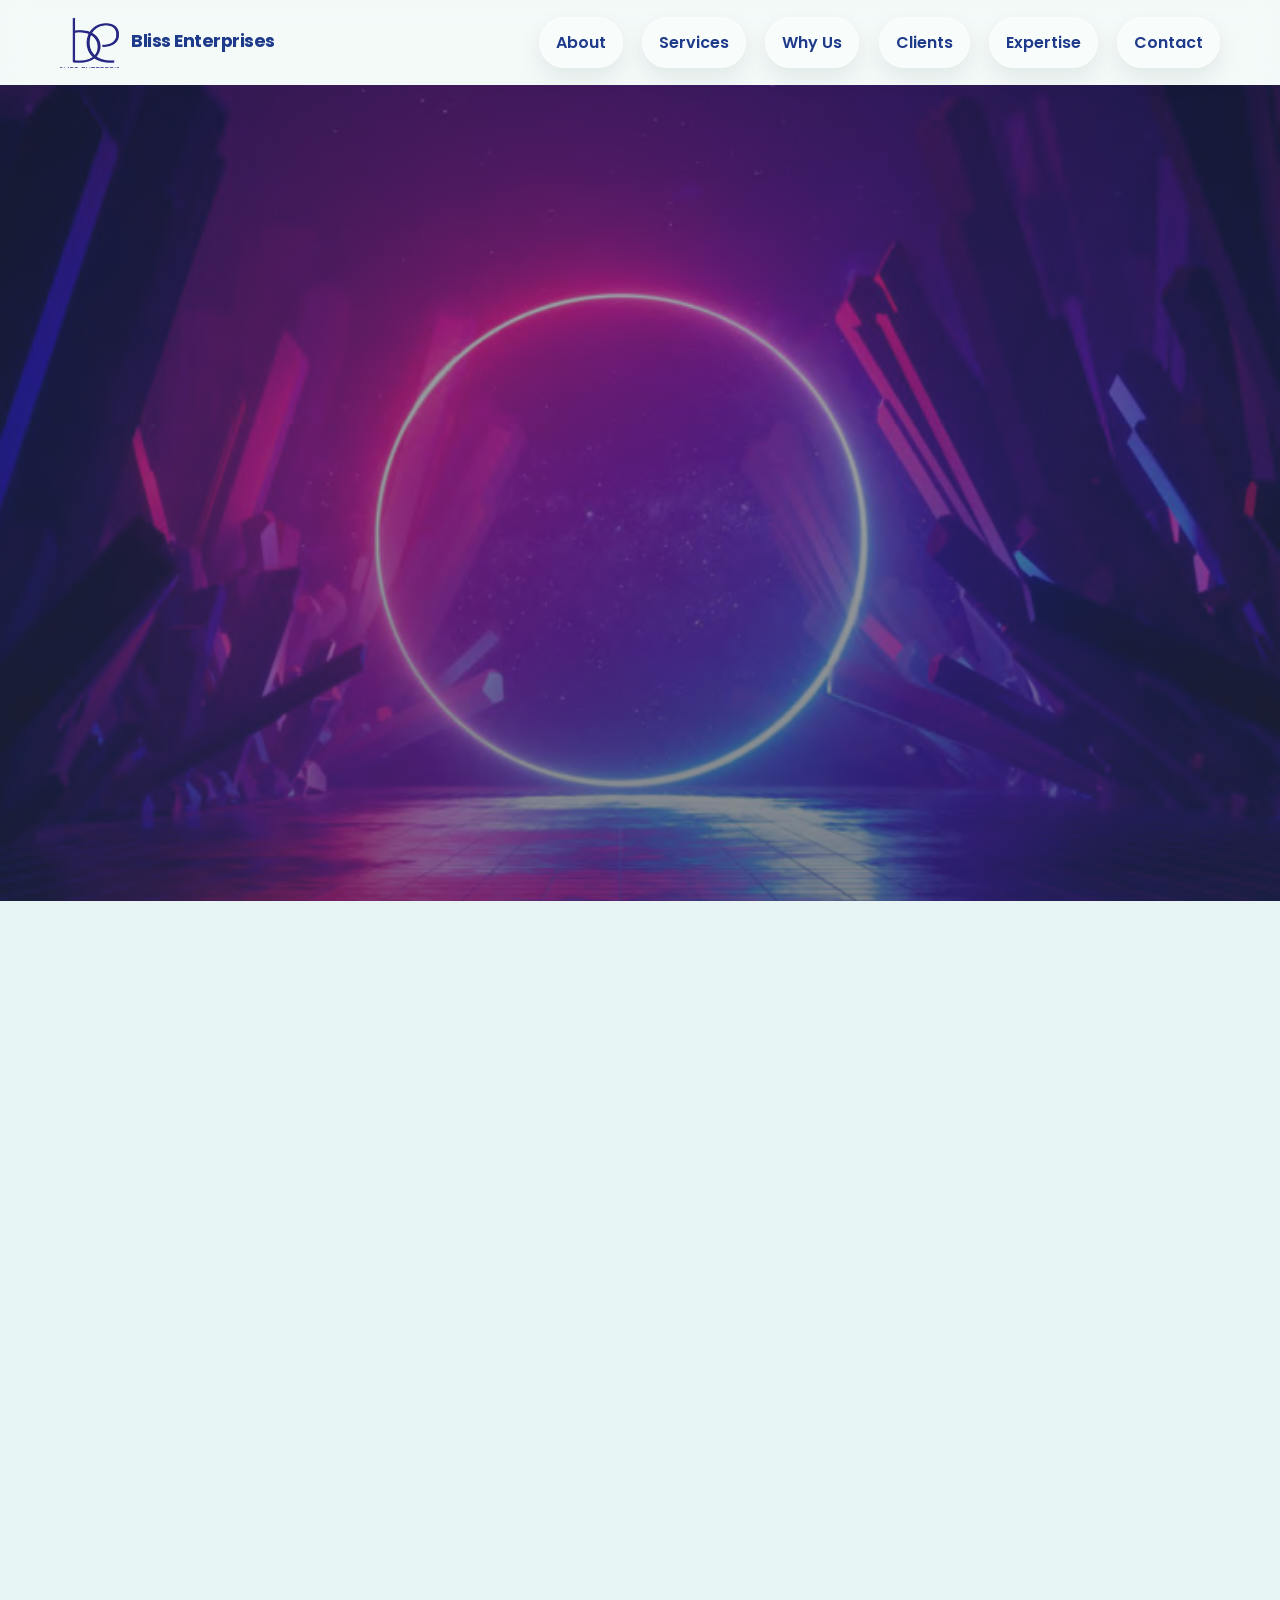
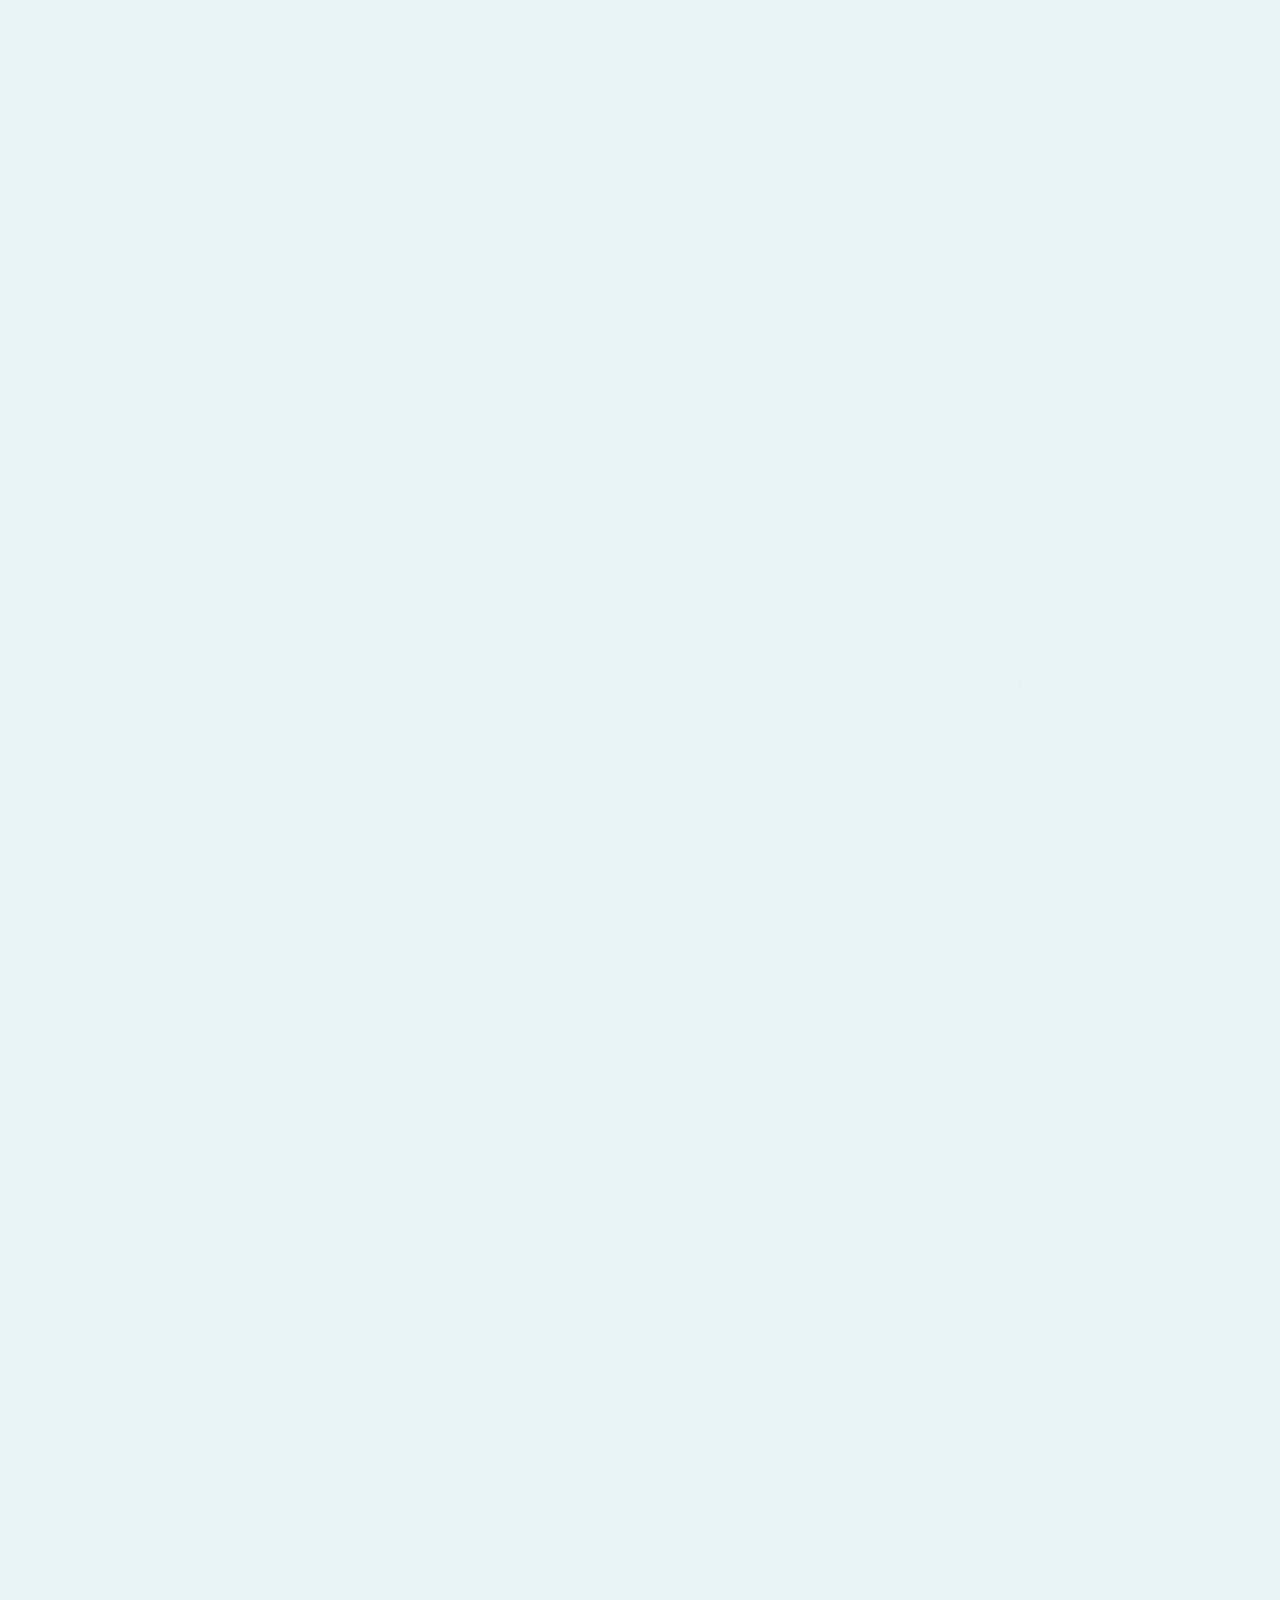
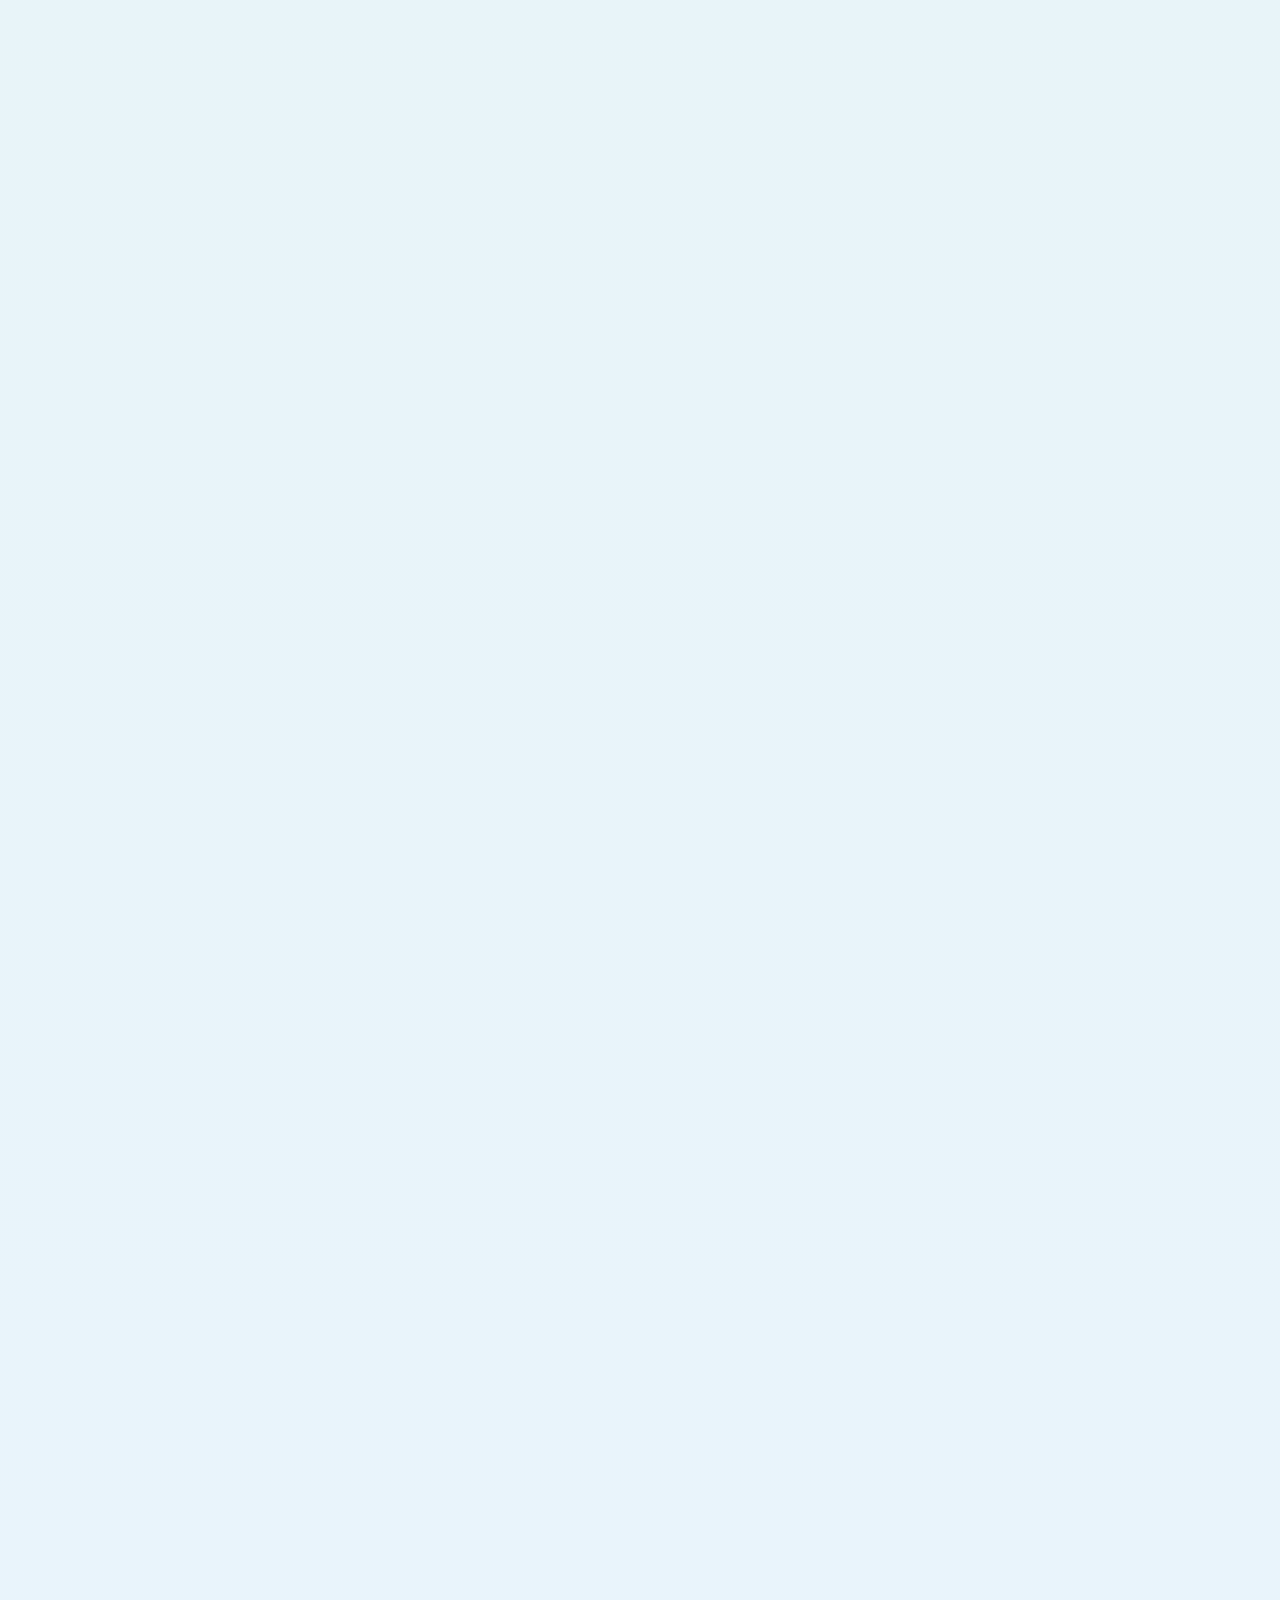
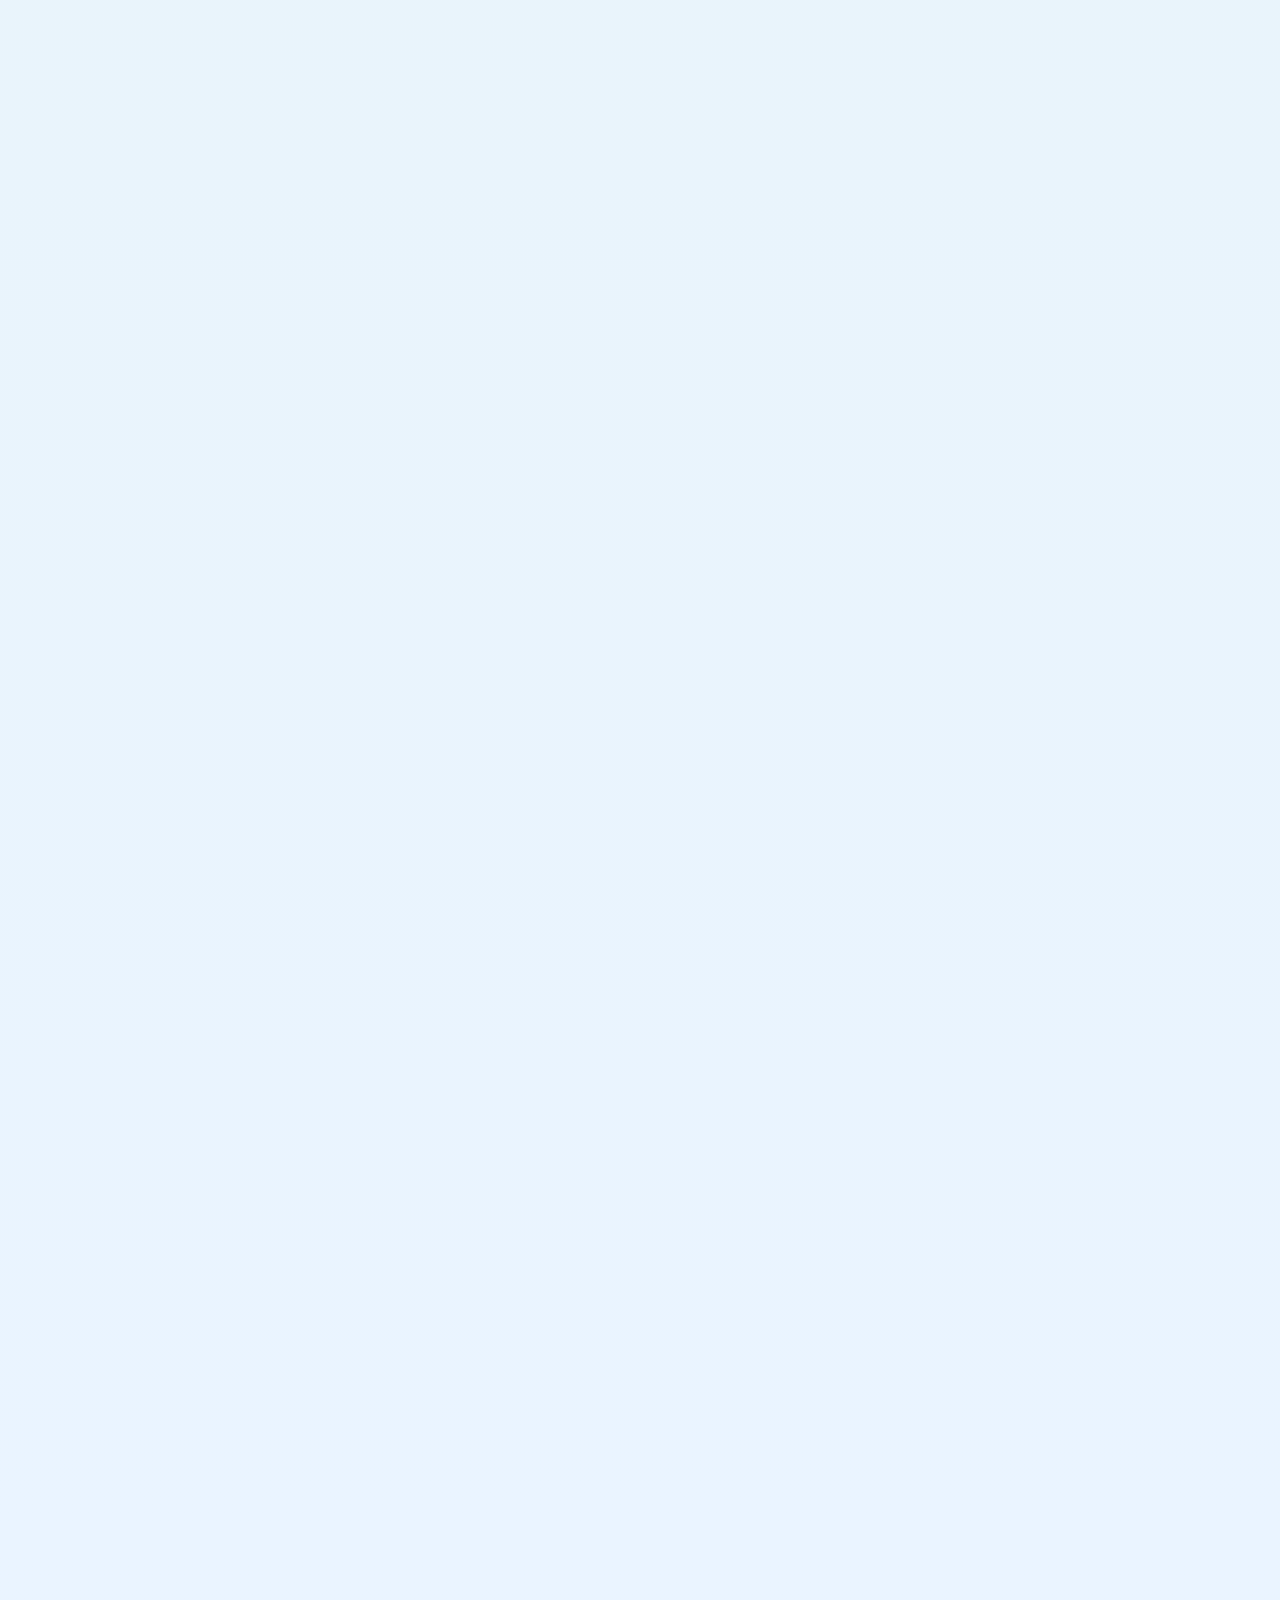
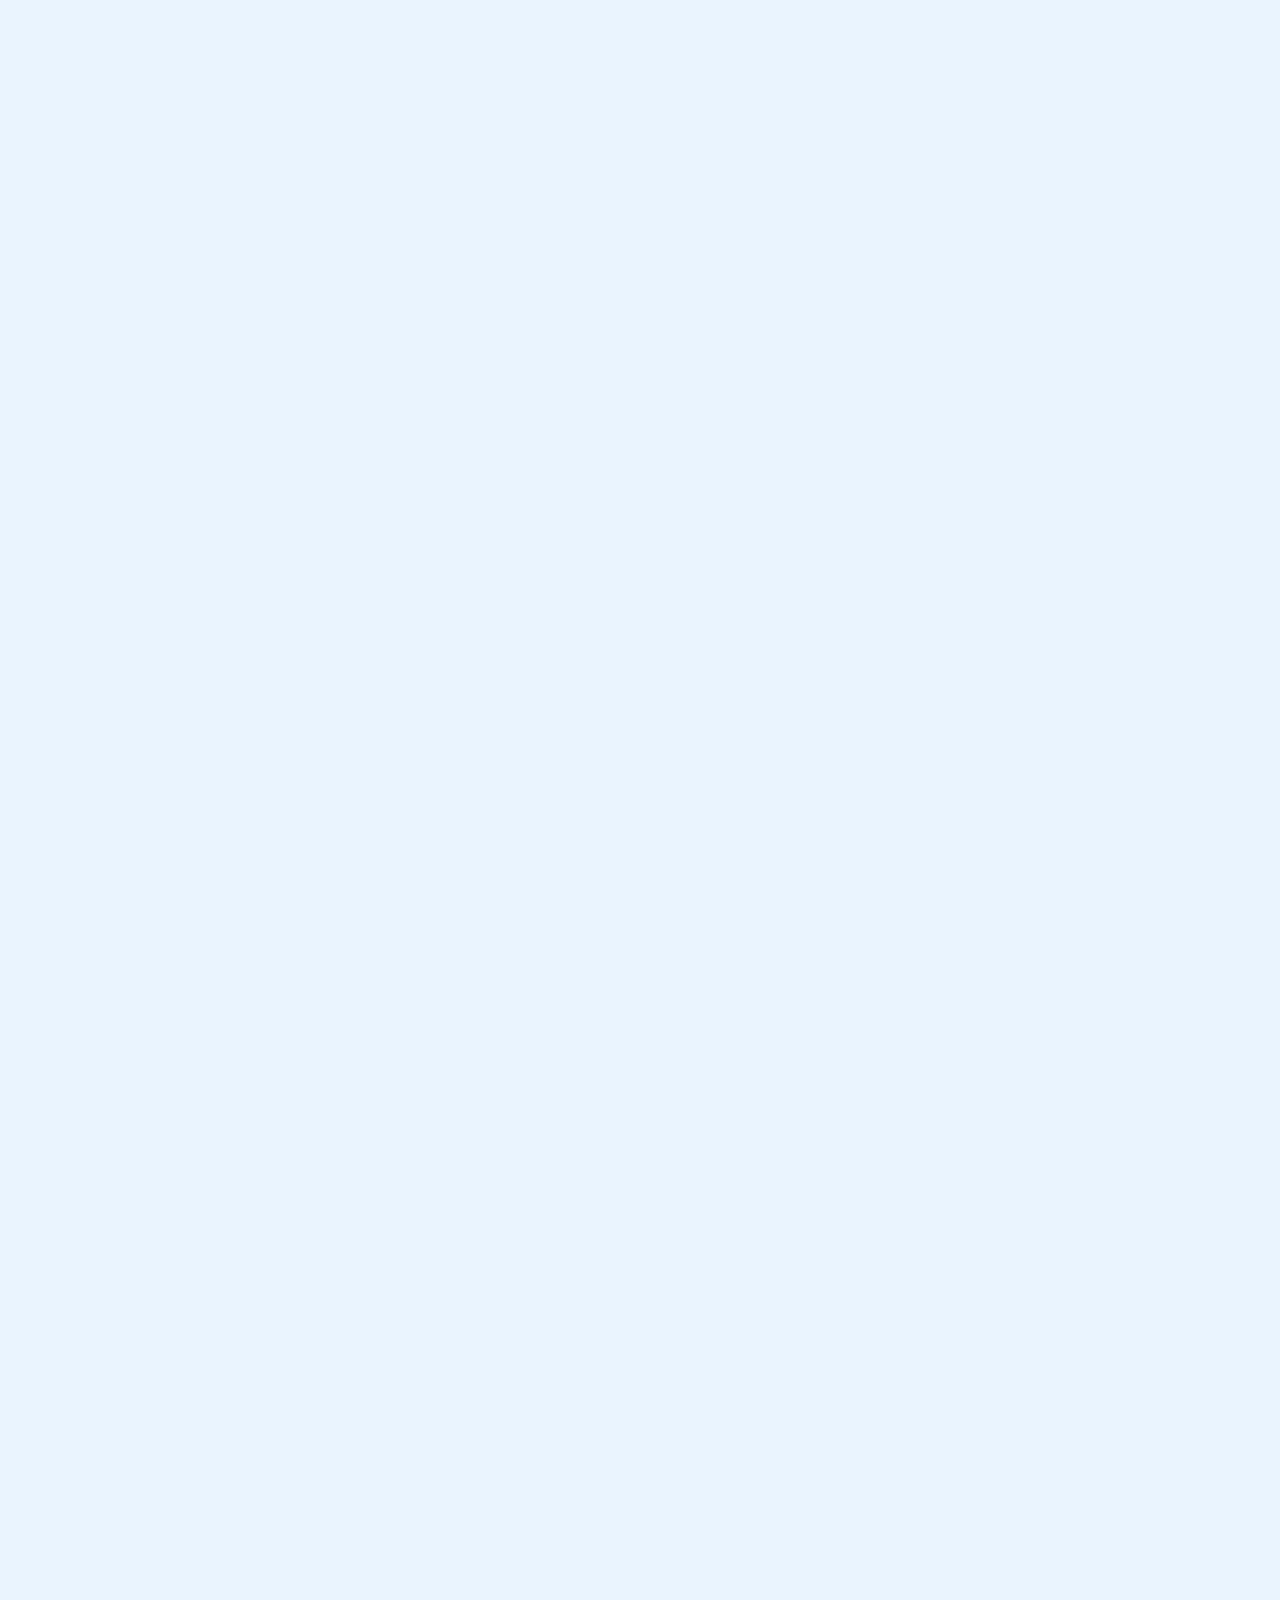
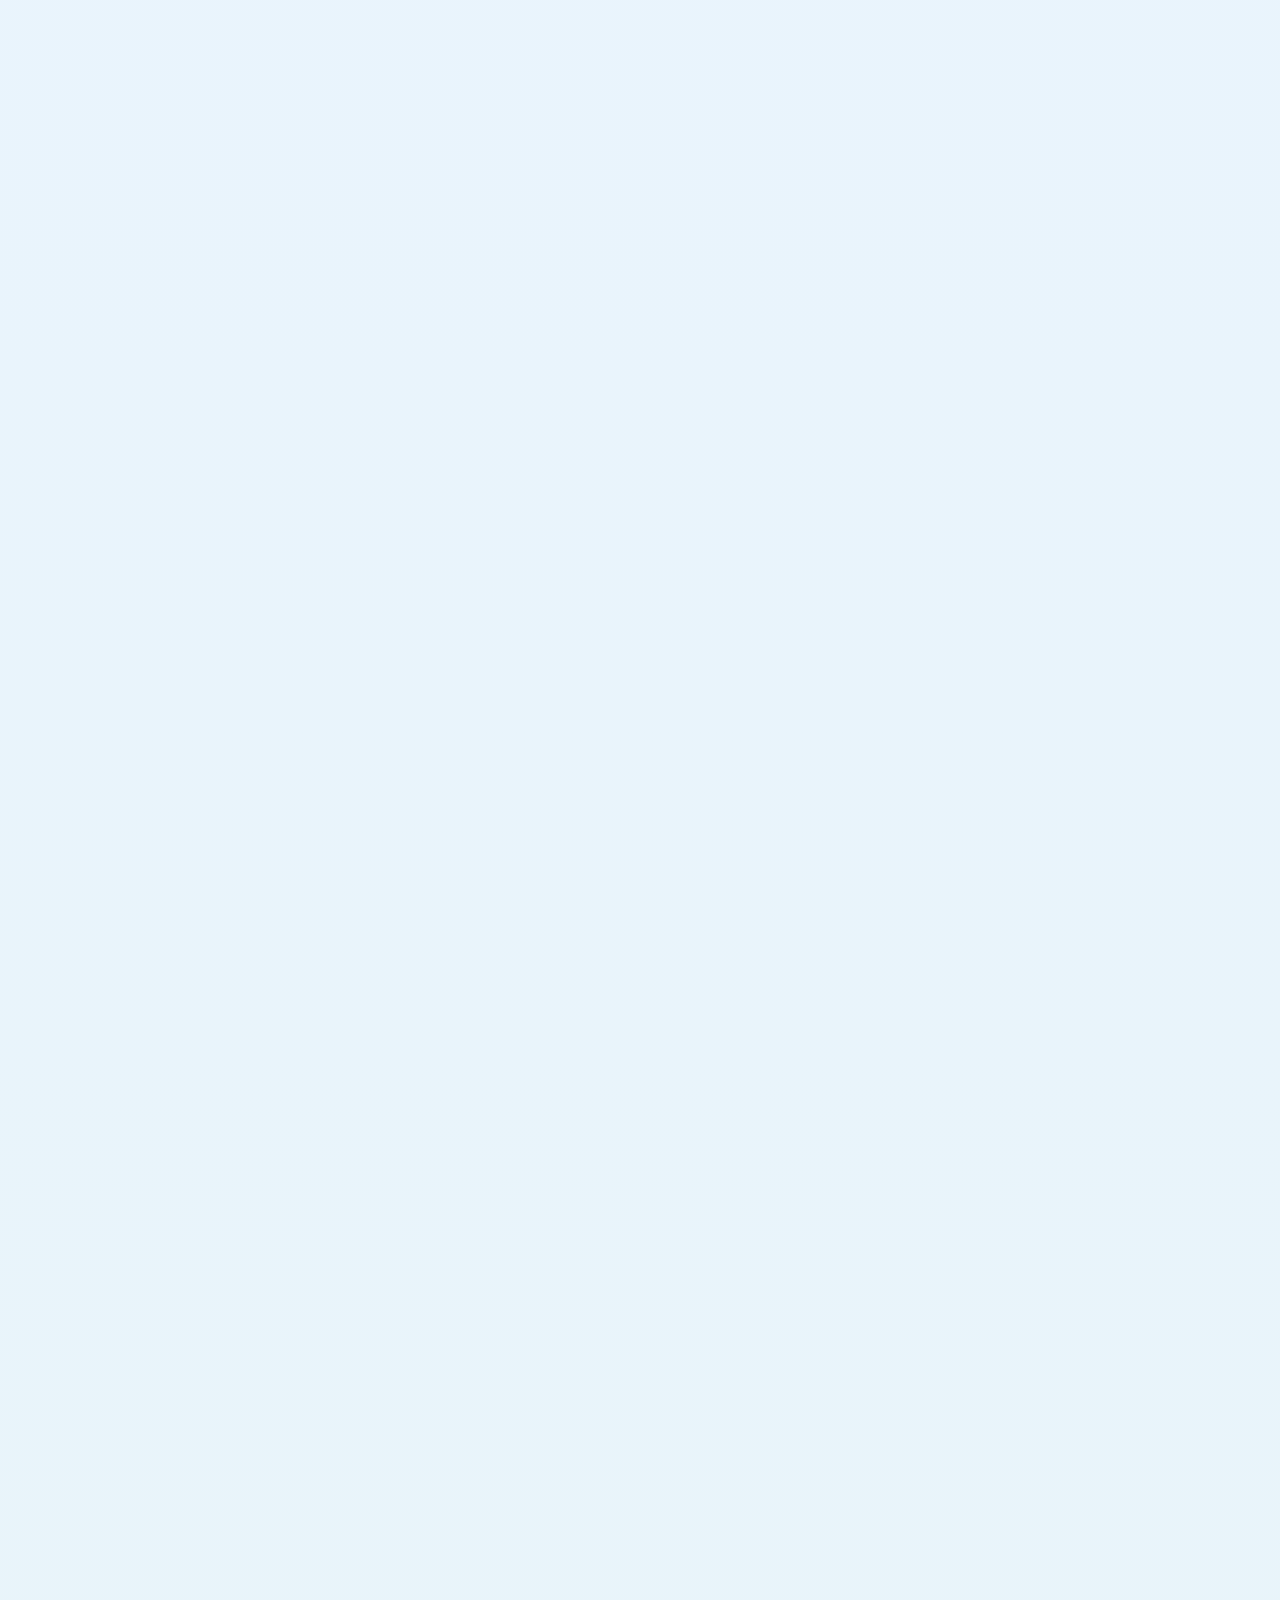
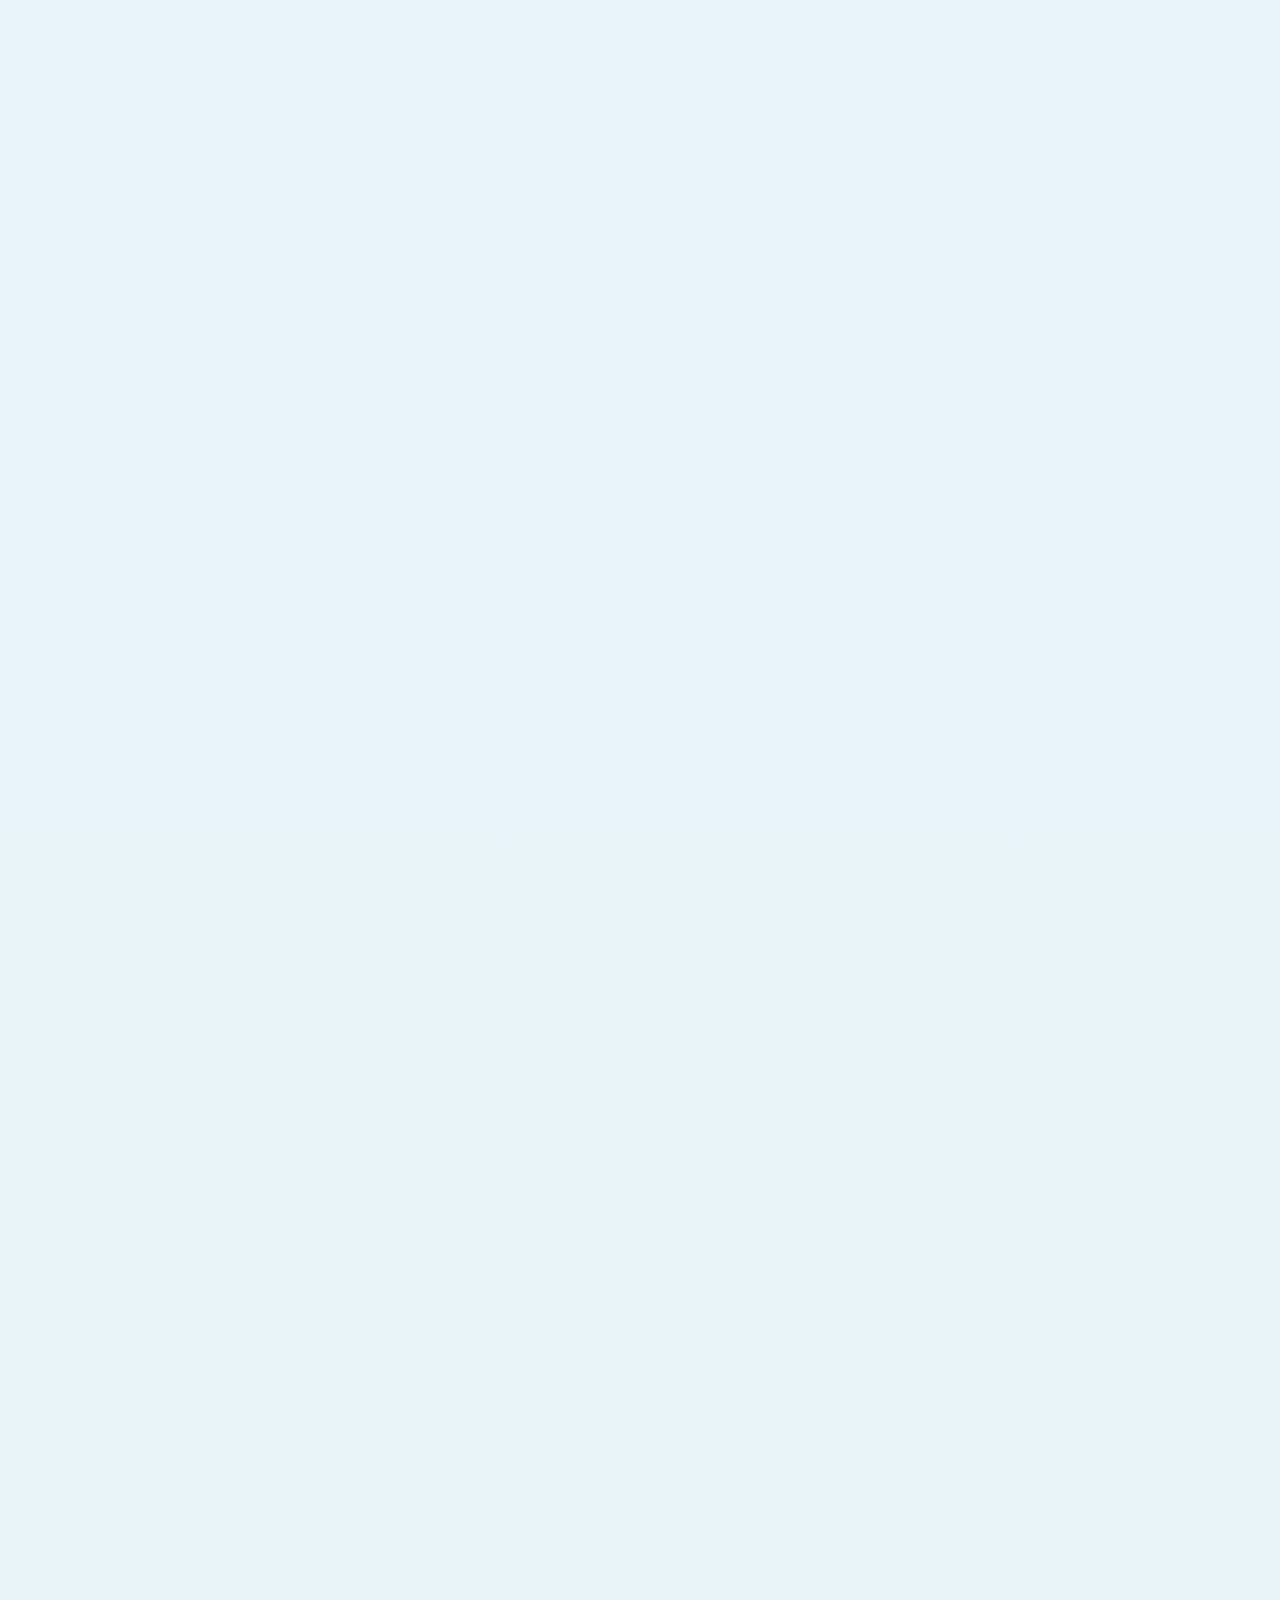
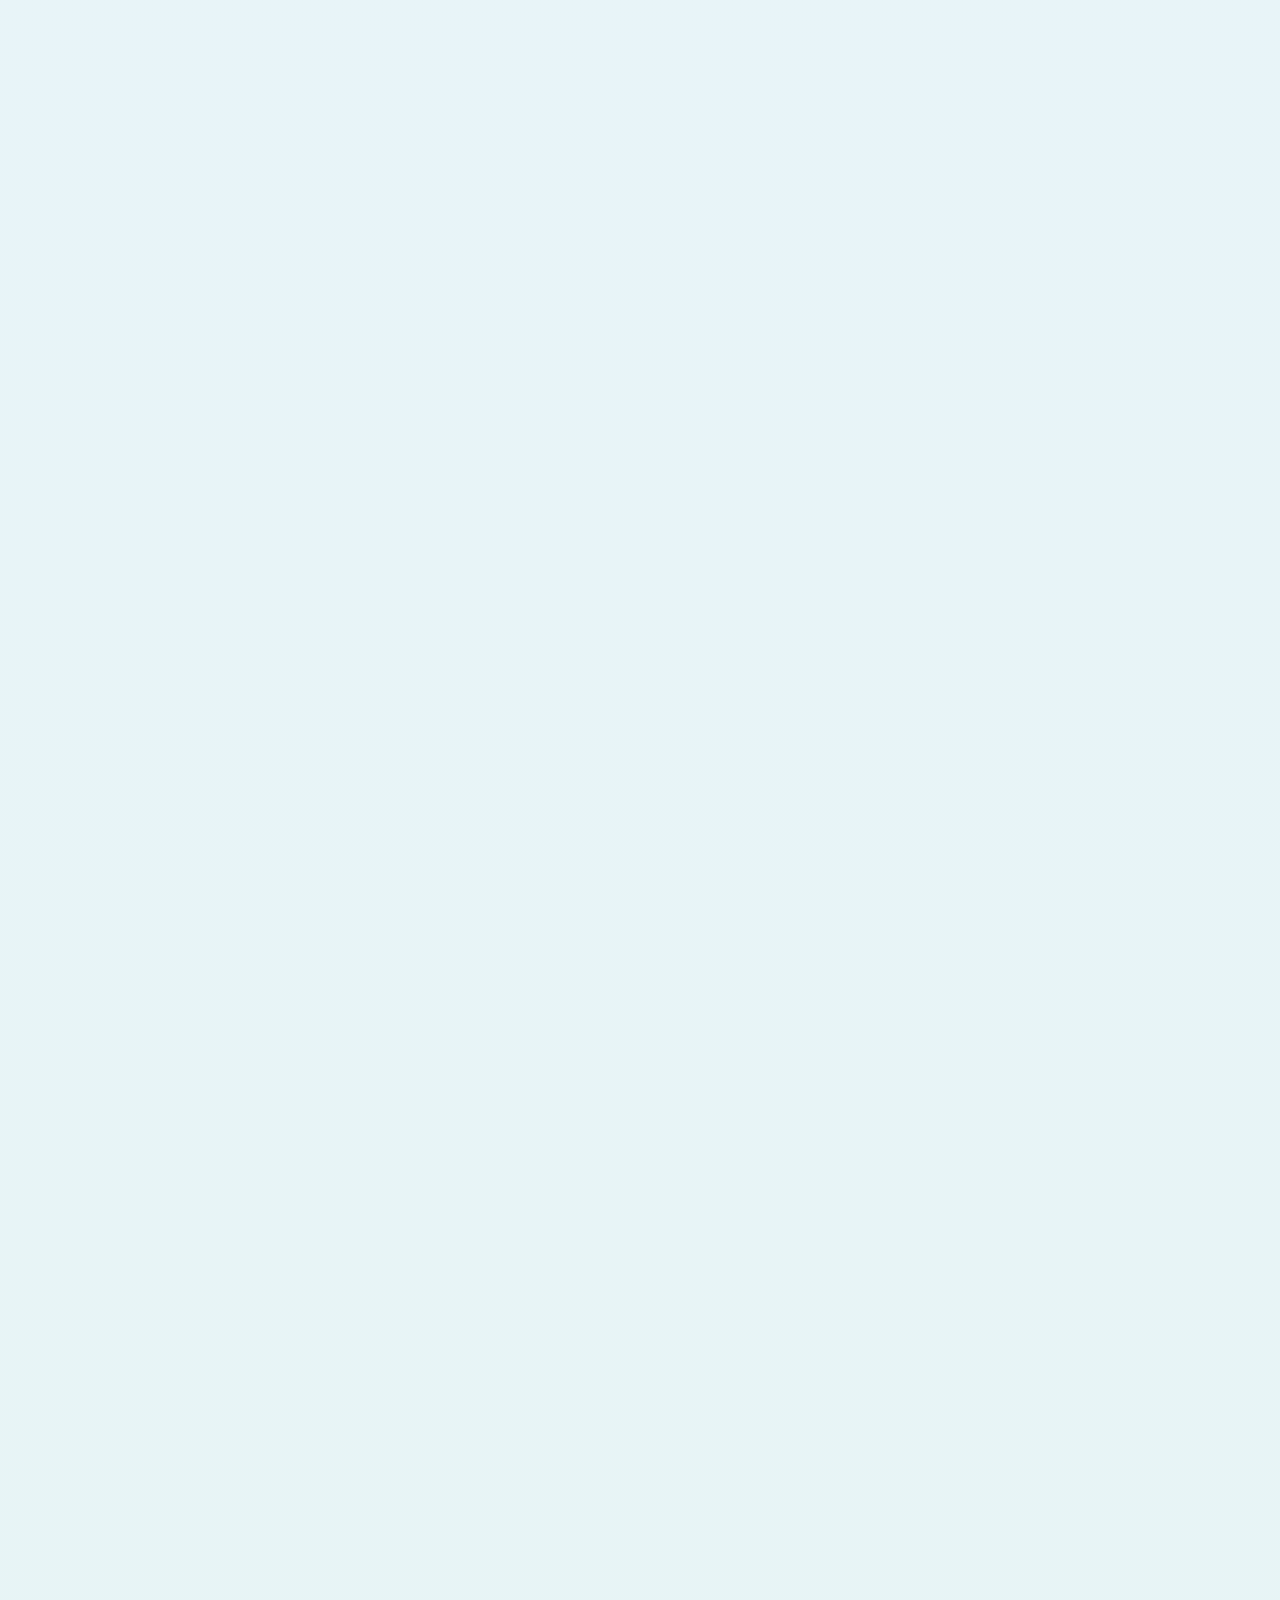
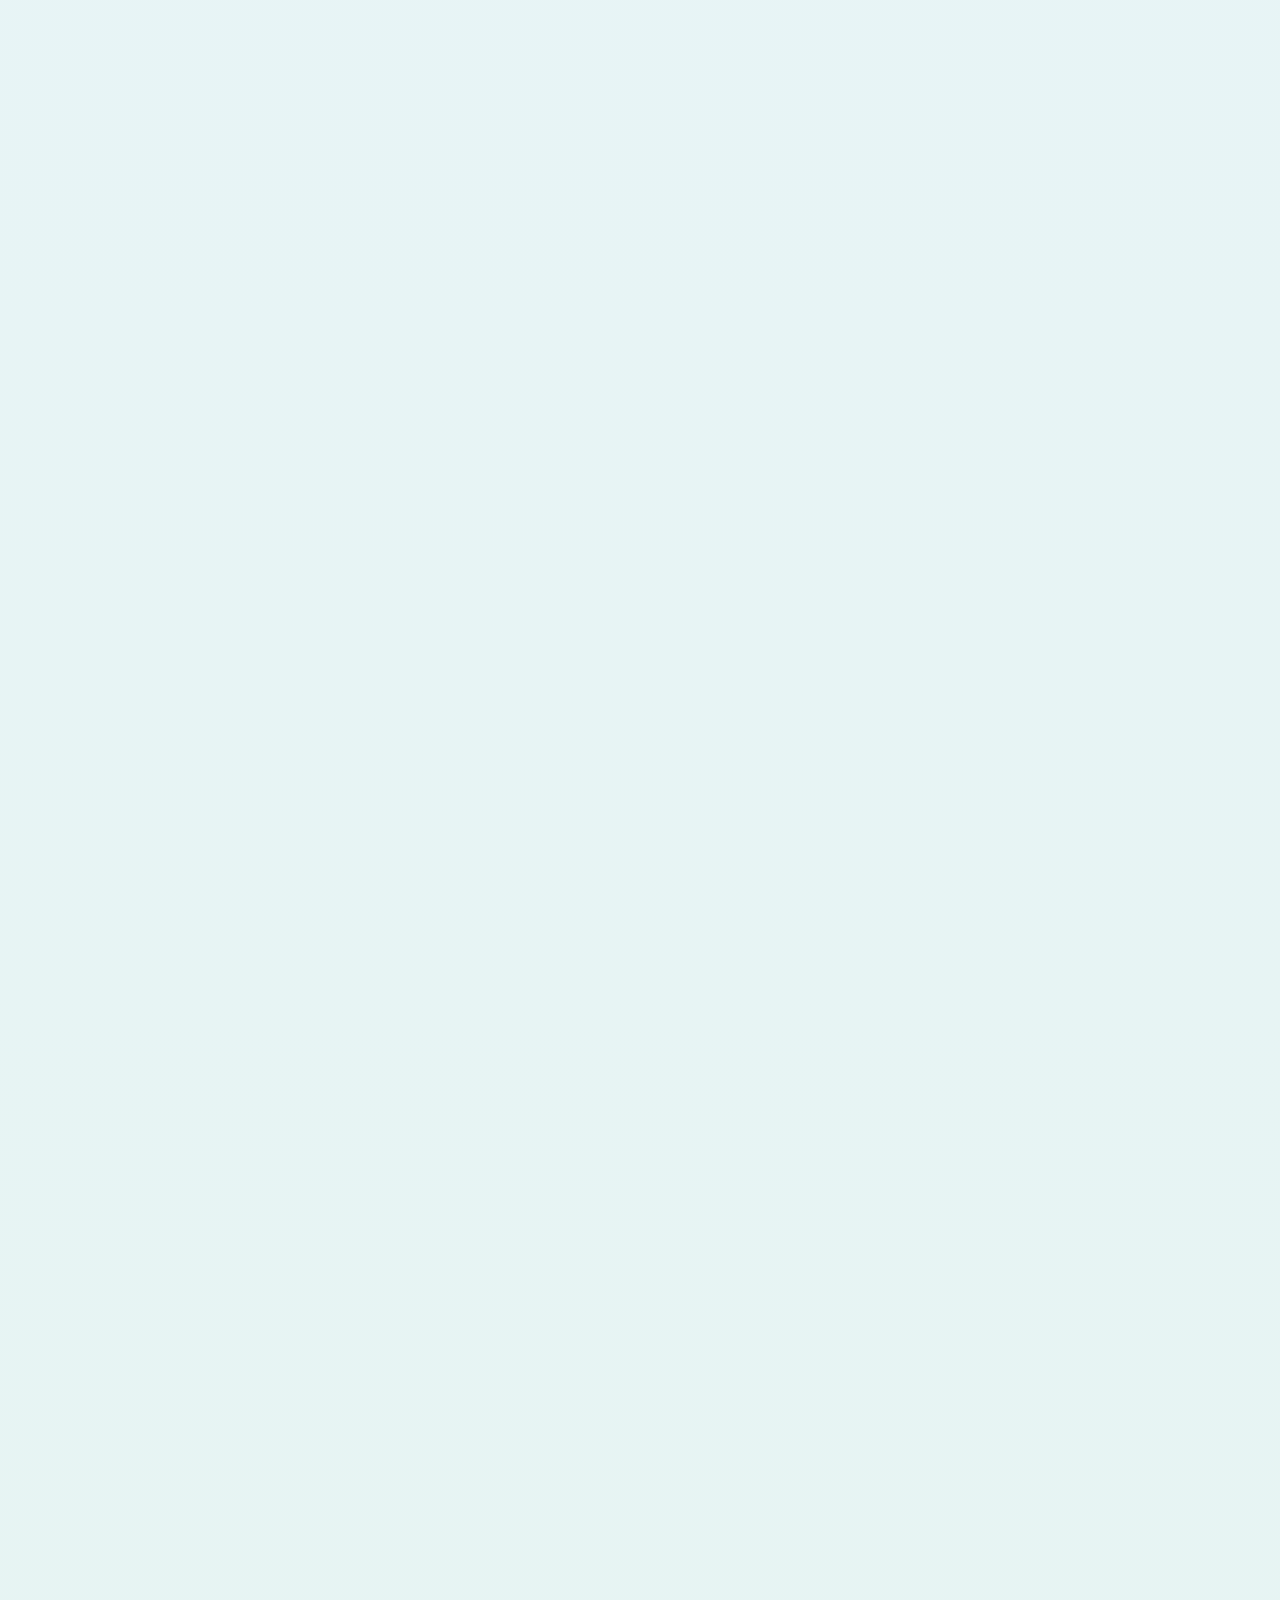
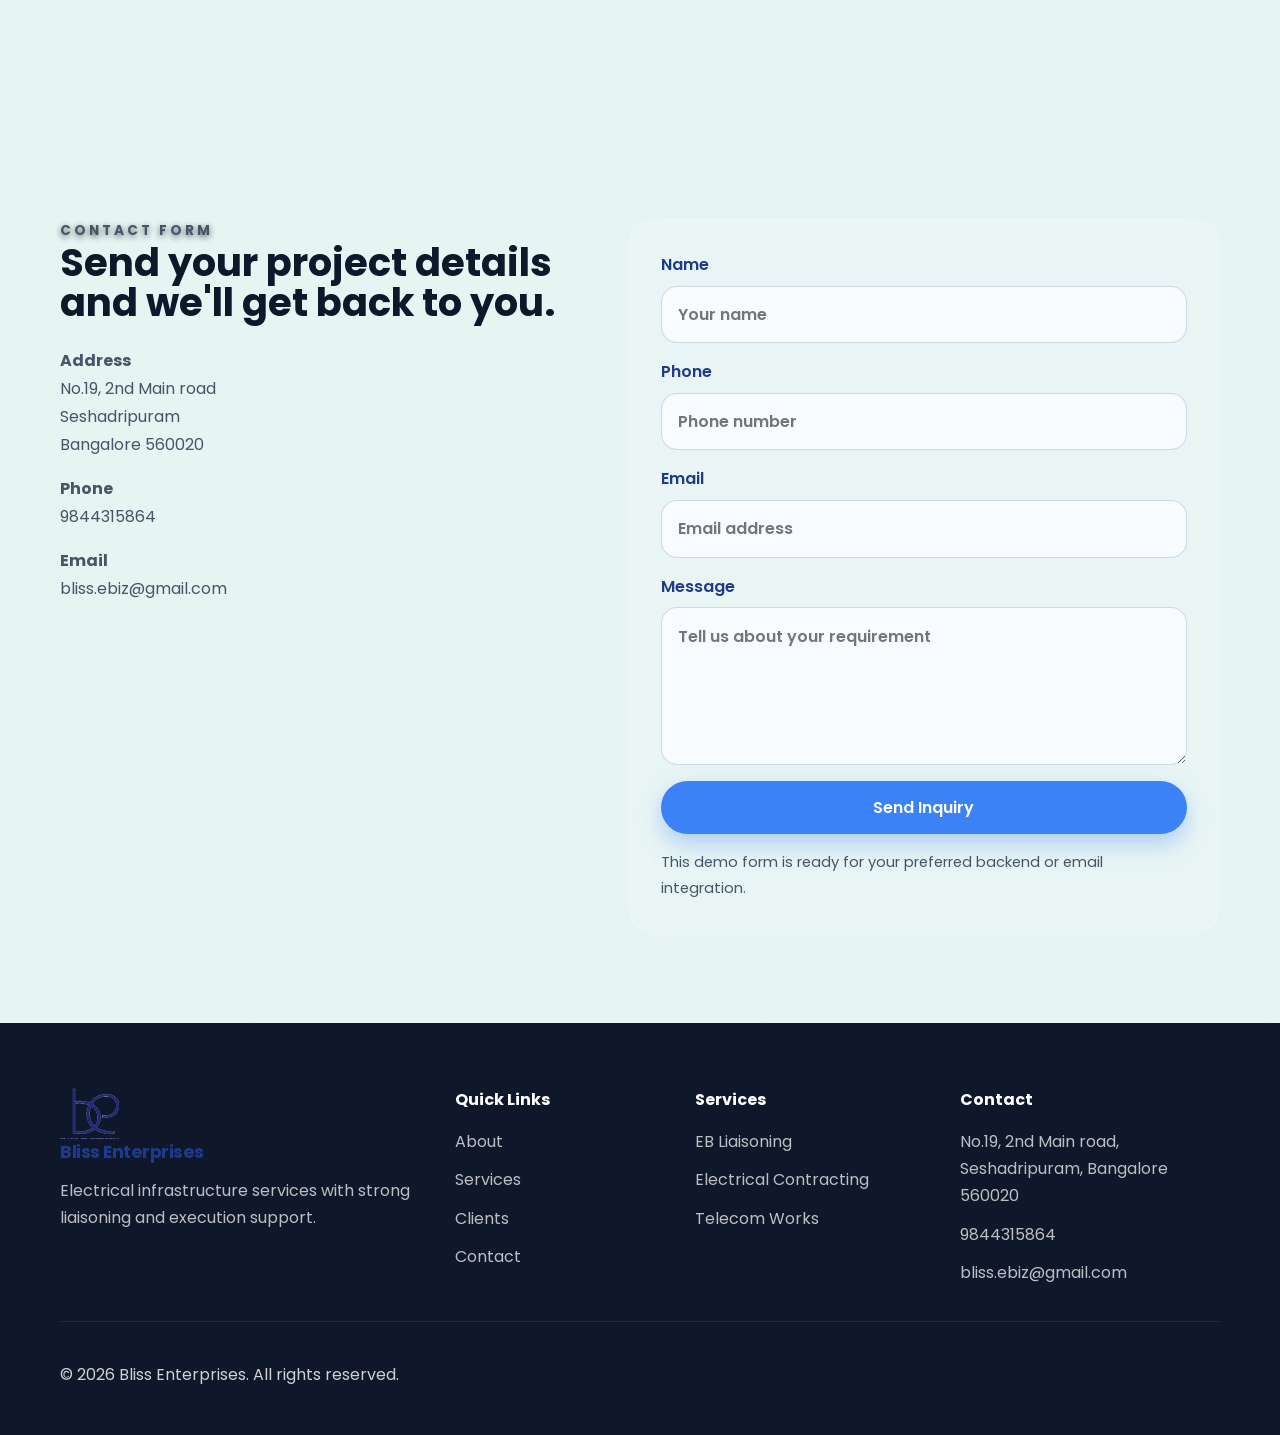
==== index.html @ c6bee7cd "d d" ====
<!DOCTYPE html>
<html lang="en">
  <head>
    <meta charset="UTF-8" />
    <meta name="viewport" content="width=device-width, initial-scale=1.0" />
    <title>Bliss Enterprises</title>
    <meta
      name="description"
      content="Bliss Enterprises provides EB liaisoning, electrical contracting, and power infrastructure services for telecom, commercial, and industrial projects."
    />
    <meta
      name="keywords"
      content="Bliss Enterprises, electrical contractor, EB liaisoning, power infrastructure, HT cable laying, LT cable laying, Bangalore"
    />
    <meta name="theme-color" content="#C5BAFF" />
    <link rel="icon" type="image/png" href="images/logo_mark.png" />
    <link rel="shortcut icon" type="image/png" href="images/logo_mark.png" />
    <link rel="apple-touch-icon" href="images/logo_mark.png" />
    <link rel="preconnect" href="https://fonts.googleapis.com" />
    <link rel="preconnect" href="https://fonts.gstatic.com" crossorigin />
    <link
      href="https://fonts.googleapis.com/css2?family=Poppins:wght@300;400;500;600;700;800&display=swap"
      rel="stylesheet"
    />
    <link rel="stylesheet" href="style.css" />
  </head>
  <body>
    <header class="site-header">
      <div class="container nav-wrap">
        <a class="brand logo" href="#home" aria-label="Bliss Enterprises home">
          <img src="images/logo_mark.png" alt="Bliss Enterprises" />
          <span class="logo-text">Bliss Enterprises</span>
        </a>
        <button
          class="menu-toggle"
          type="button"
          aria-expanded="false"
          aria-controls="site-nav"
          aria-label="Toggle navigation"
        >
          <span></span>
          <span></span>
        </button>
        <nav id="site-nav" class="site-nav">
          <a href="#about">About</a>
          <a href="#services">Services</a>
          <a href="#why-us">Why Us</a>
          <a href="#clients">Clients</a>
          <a href="#team">Expertise</a>
          <a href="#contact">Contact</a>
        </nav>
      </div>
    </header>

    <main>
      <section class="scroll-story">
        <div class="story-stage">
          <div class="story-stage-media" aria-hidden="true">
            <article class="stage-panel is-active" data-panel="home">
              <div class="stage-track">
                <img src="images/hero1.png" alt="" />
              </div>
              <div class="stage-panel-overlay"></div>
            </article>
            <article class="stage-panel" data-panel="about">
              <div class="stage-track">
                <img src="images/about1.png" alt="" />
                <img src="images/about2.png" alt="" />
              </div>
              <div class="stage-panel-overlay"></div>
            </article>
            <article class="stage-panel" data-panel="services">
              <div class="stage-track">
                <img src="images/service1.png" alt="" />
                <img src="images/service2.png" alt="" />
              </div>
              <div class="stage-panel-overlay"></div>
            </article>
            <article class="stage-panel" data-panel="why-us">
              <div class="stage-track">
                <img src="images/hero2.png" alt="" />
              </div>
              <div class="stage-panel-overlay"></div>
            </article>
            <article class="stage-panel" data-panel="clients">
              <div class="stage-track">
                <img src="images/clients1.png" alt="" />
                <img src="images/clients2.png" alt="" />
                <img src="images/clients3.png" alt="" />
                <img src="images/clients4.png" alt="" />
              </div>
              <div class="stage-panel-overlay"></div>
            </article>
            <article class="stage-panel" data-panel="team">
              <div class="stage-track">
                <img src="images/team1.png" alt="" />
              </div>
              <div class="stage-panel-overlay"></div>
            </article>
            <article class="stage-panel" data-panel="contact">
              <div class="stage-track">
                <img src="images/clients4.png" alt="" />
              </div>
              <div class="stage-panel-overlay"></div>
            </article>
          </div>

          <div class="container story-stage-copy">
            <article class="story-copy is-active" data-panel-copy="home">
              <p class="story-eyebrow">Electricity | Power Infrastructure Service Provider</p>
              <h1>Bliss Enterprises</h1>
              <h3>Class 1 Electrical Contractor</h3>
              <p class="hero-text">
                Trusted electrical contracting company providing EB liaisoning and power
                infrastructure services across telecom, commercial, and industrial sectors.
              </p>
              <div class="hero-buttons">
                <a class="btn btn-primary" href="#">Master</a>
                <a class="btn btn-secondary" href="#">Engineer</a>
              </div>
            </article>

            <article class="story-copy" data-panel-copy="about">
              <p class="story-eyebrow">About Us</p>
              <h2>Built for approvals, execution, and dependable power delivery.</h2>
              <p class="story-body">
                Bliss Enterprises is a trusted name in EB Liaisoning, Electrical Contracting,
                and Power Infrastructure Services with end-to-end support across approvals,
                liaisoning, and execution.
              </p>
              <div class="industry-list">
                <span>Telecom</span>
                <span>Commercial</span>
                <span>Industrial</span>
              </div>
            </article>

            <article class="story-copy" data-panel-copy="services">
              <p class="story-eyebrow">Services</p>
              <h2>Execution support from approvals to on-site commissioning.</h2>
              <div class="service-points">
                <div>
                  <strong>EB Liaisoning</strong>
                  <p>New EB connection applications, load enhancement, tariff change, name transfer, and ESCOM coordination.</p>
                </div>
                <div>
                  <strong>Electrical Contracting</strong>
                  <p>HT and LT cable laying, transformer installation, and panel board commissioning.</p>
                </div>
                <div>
                  <strong>Telecom Electrical Works</strong>
                  <p>Telecom power infrastructure, DG installation, civil electrical works, and breakdown maintenance.</p>
                </div>
              </div>
            </article>

            <article class="story-copy" data-panel-copy="why-us">
              <p class="story-eyebrow">Why Choose Us</p>
              <h2>Project discipline, compliance knowledge, and field-ready delivery.</h2>
              <div class="story-grid">
                <span>Experienced Team</span>
                <span>End to End Service</span>
                <span>KERC &amp; ESCOM Compliance</span>
                <span>Fast Project Delivery</span>
              </div>
            </article>

            <article class="story-copy" data-panel-copy="clients">
              <p class="story-eyebrow">Clients</p>
              <h2>Trusted by infrastructure and enterprise leaders.</h2>
              <div class="story-grid">
                <span>Reliance Jio</span>
                <span>Reliance Retail</span>
                <span>Tower Vision India</span>
                <span>Aircel</span>
                <span>GTL Infrastructure</span>
                <span>ATC India</span>
              </div>
            </article>

            <article class="story-copy" data-panel-copy="team">
              <p class="story-eyebrow">Team &amp; Expertise</p>
              <h2>Multi-disciplinary crews ready for utility, telecom, and on-site execution.</h2>
              <div class="story-grid">
                <span>Liaisoning Team</span>
                <span>Civil Teams</span>
                <span>HDD Drilling Team</span>
                <span>HT LT Line Team</span>
                <span>Indoor Electrical Experts</span>
              </div>
            </article>

            <article class="story-copy" data-panel-copy="contact">
              <p class="story-eyebrow">Contact</p>
              <h2>Let's plan your next electrical infrastructure project.</h2>
              <p class="story-body">
                No.19, 2nd Main road, Seshadripuram, Bangalore 560020<br />
                9844315864<br />
                bliss.ebiz@gmail.com
              </p>
              <div class="hero-buttons">
                <a class="btn btn-primary" href="#contact-form">Send Inquiry</a>
              </div>
            </article>
          </div>
        </div>

        <div class="story-triggers">
          <section id="home" class="story-trigger" data-panel-trigger="home"></section>
          <section id="about" class="story-trigger" data-panel-trigger="about"></section>
          <section id="services" class="story-trigger" data-panel-trigger="services"></section>
          <section id="why-us" class="story-trigger" data-panel-trigger="why-us"></section>
          <section id="clients" class="story-trigger" data-panel-trigger="clients"></section>
          <section id="team" class="story-trigger" data-panel-trigger="team"></section>
          <section id="contact" class="story-trigger" data-panel-trigger="contact"></section>
        </div>
      </section>

      <section id="contact-form" class="section contact">
        <div class="container contact-layout">
          <div class="section-copy reveal">
            <p class="section-tag">Contact Form</p>
            <h2>Send your project details and we'll get back to you.</h2>
            <div class="contact-details">
              <p>
                <strong>Address</strong><br />
                No.19, 2nd Main road<br />
                Seshadripuram<br />
                Bangalore 560020
              </p>
              <p><strong>Phone</strong><br /><a href="tel:+919844315864">9844315864</a></p>
              <p><strong>Email</strong><br /><a href="mailto:bliss.ebiz@gmail.com">bliss.ebiz@gmail.com</a></p>
            </div>
          </div>
          <form class="contact-form reveal">
            <label>
              Name
              <input type="text" name="name" placeholder="Your name" required />
            </label>
            <label>
              Phone
              <input type="tel" name="phone" placeholder="Phone number" required />
            </label>
            <label>
              Email
              <input type="email" name="email" placeholder="Email address" required />
            </label>
            <label>
              Message
              <textarea name="message" rows="5" placeholder="Tell us about your requirement" required></textarea>
            </label>
            <button class="btn btn-primary" type="submit">Send Inquiry</button>
            <p class="form-note">This demo form is ready for your preferred backend or email integration.</p>
          </form>
        </div>
      </section>
    </main>

    <footer class="site-footer">
      <div class="container footer-grid">
        <div>
          <a class="brand footer-brand logo footer-logo" href="#home" aria-label="Bliss Enterprises home">
            <img src="images/logo_mark.png" alt="Bliss Enterprises" />
            <span class="logo-text">Bliss Enterprises</span>
          </a>
          <p>Electrical infrastructure services with strong liaisoning and execution support.</p>
        </div>
        <div>
          <h3>Quick Links</h3>
          <a href="#about">About</a>
          <a href="#services">Services</a>
          <a href="#clients">Clients</a>
          <a href="#contact-form">Contact</a>
        </div>
        <div>
          <h3>Services</h3>
          <a href="#services">EB Liaisoning</a>
          <a href="#services">Electrical Contracting</a>
          <a href="#services">Telecom Works</a>
        </div>
        <div>
          <h3>Contact</h3>
          <p>No.19, 2nd Main road, Seshadripuram, Bangalore 560020</p>
          <a href="tel:+919844315864">9844315864</a>
          <a href="mailto:bliss.ebiz@gmail.com">bliss.ebiz@gmail.com</a>
        </div>
      </div>
      <div class="container footer-bottom">
        <p>&copy; 2026 Bliss Enterprises. All rights reserved.</p>
      </div>
    </footer>

    <script src="script.js"></script>
  </body>
</html>
---- style.css ----
:root {
  --primary: #1e3a8a;
  --secondary: #3b82f6;
  --surface: #f8fafc;
  --text: #0f172a;
  --muted: #475569;
  --white: #ffffff;
  --shadow: 0 20px 45px rgba(15, 23, 42, 0.14);
  --radius: 28px;
  --container: min(1160px, calc(100% - 2rem));
  --header-height: 84px;
}

*,
*::before,
*::after {
  box-sizing: border-box;
}

html {
  scroll-behavior: smooth;
}

body {
  margin: 0;
  font-family: "Poppins", sans-serif;
  color: var(--text);
  overscroll-behavior-y: none;
  background: linear-gradient(180deg, #e6f4f1 0%, #eaf4ff 40%, #e6f4f1 100%);
}

img {
  display: block;
  width: 100%;
  height: 100%;
  object-fit: cover;
}

a {
  color: inherit;
  text-decoration: none;
}

button,
input,
textarea {
  font: inherit;
}

.container {
  width: var(--container);
  margin: 0 auto;
}

.site-header {
  position: sticky;
  top: 0;
  z-index: 1000;
  backdrop-filter: blur(14px);
  background: rgba(255, 255, 255, 0.5);
  border-bottom: 1px solid rgba(255, 255, 255, 0.15);
  transition:
    background 0.35s ease,
    backdrop-filter 0.35s ease,
    box-shadow 0.35s ease;
}

.site-header.scrolled {
  background: rgba(255, 255, 255, 0.65);
  box-shadow: 0 4px 18px rgba(0, 0, 0, 0.08);
}

.nav-wrap {
  min-height: var(--header-height);
  display: flex;
  align-items: center;
  justify-content: space-between;
  gap: 1rem;
}

.brand {
  color: var(--primary);
  font-weight: 800;
  letter-spacing: -0.03em;
}

.logo {
  display: flex;
  align-items: center;
  gap: 12px;
  flex-shrink: 0;
  min-width: max-content;
}

.logo img {
  height: 48px;
  width: auto;
  max-width: 120px;
  object-fit: contain;
  transition: all 0.3s ease;
  display: block;
  flex: 0 0 auto;
}

.logo-text {
  display: inline-block;
  white-space: nowrap;
  line-height: 1;
  font-weight: 700;
  font-size: 1.1rem;
  color: #1e3a8a;
}

.logo img:hover {
  filter:
    drop-shadow(0 0 6px rgba(96, 165, 250, 0.6))
    drop-shadow(0 0 12px rgba(96, 165, 250, 0.35));
  transform: scale(1.05);
}

.site-nav {
  display: flex;
  align-items: center;
  gap: 1.2rem;
}

.site-nav a {
  color: #1e3a8a;
  font-weight: 600;
  padding: 0.75rem 1rem;
  border-radius: 999px;
  background: rgba(255, 255, 255, 0.4);
  border: 1px solid rgba(255, 255, 255, 0.45);
  box-shadow:
    0 10px 24px rgba(15, 23, 42, 0.08),
    inset 0 0 0 1px rgba(255, 255, 255, 0.14);
  transition:
    color 0.25s ease,
    background-color 0.25s ease,
    transform 0.25s ease,
    box-shadow 0.25s ease;
}

.site-nav a:hover,
.site-nav a.active {
  color: var(--primary);
  background: rgba(255, 255, 255, 0.7);
  transform: translateY(-1px);
  box-shadow: 0 12px 28px rgba(59, 130, 246, 0.18);
}

.menu-toggle {
  display: none;
  width: 3rem;
  height: 3rem;
  border: 0;
  border-radius: 999px;
  background: rgba(30, 58, 138, 0.08);
  align-items: center;
  justify-content: center;
  flex-direction: column;
  gap: 0.35rem;
  cursor: pointer;
}

.menu-toggle span {
  width: 1.1rem;
  height: 2px;
  background: var(--primary);
  transition: transform 0.25s ease, opacity 0.25s ease;
}

.scroll-story {
  position: relative;
}

.story-stage {
  position: sticky;
  top: var(--header-height);
  height: calc(100svh - var(--header-height));
  overflow: hidden;
}

.story-stage-media,
.stage-panel,
.stage-panel-overlay {
  position: absolute;
  inset: 0;
}

.story-stage-media {
  background: linear-gradient(180deg, #e8f5f1, #eaf2ff);
  overflow: hidden;
}

.stage-panel {
  opacity: 0;
  transform: scale(1.02);
  transition:
    opacity 1.2s ease,
    transform 1.5s ease;
}

.stage-panel:not([data-panel="home"]) {
  background: linear-gradient(180deg, #e8f5f1, #eaf2ff);
}

.stage-panel.is-active {
  opacity: 1;
  transform: scale(1);
}

.stage-track {
  height: 100%;
  will-change: transform;
  transition: transform 0.22s linear;
  gap: 0;
}

.stage-track img {
  width: 100%;
  height: 100vh;
  object-fit: contain;
  background: linear-gradient(180deg, #e6f4f1, #eaf4ff);
  padding: 6vh 0;
  display: block;
  border: none;
  outline: none;
  box-shadow: none;
  transform: scale(var(--image-zoom, 1));
  transform-origin: center center;
  transition:
    transform 0.22s linear,
    object-fit 0.22s linear,
    padding 0.22s linear;
}

[data-panel="home"] img {
  object-fit: cover;
  height: 100vh;
  padding: 0;
  background: transparent;
}

[data-panel="about"] .stage-track img {
  object-fit: contain;
  padding: 7vh 0;
}

[data-panel="why-us"] img {
  width: 100%;
  height: 100vh;
  object-fit: cover;
  padding: 0;
  object-position: 28% center;
}

[data-panel="why-us"] {
  background: linear-gradient(180deg, #e8f5f1, #eaf2ff);
}

[data-panel="contact"] .stage-track img {
  width: 100%;
  height: 110vh;
  object-fit: cover;
  padding: 0;
}

[data-panel="team"] img {
  width: 100%;
  height: 100vh;
  object-fit: cover;
  max-height: none;
  padding: 0;
}

.stage-panel-overlay {
  z-index: 2;
  background:
    linear-gradient(rgba(8, 15, 27, 0.34), rgba(8, 15, 27, 0.5)),
    linear-gradient(rgba(232, 245, 241, 0.12), rgba(234, 242, 255, 0.18));
}

.story-stage-copy {
  position: relative;
  z-index: 2;
  height: 100%;
  display: grid;
  align-items: center;
}

.story-copy {
  position: absolute;
  inset: 0 auto 0 0;
  width: min(70rem, 100%);
  display: grid;
  align-content: center;
  align-items: center;
  transform: translateY(40px);
  opacity: 0;
  transition:
    opacity 0.9s ease,
    transform 0.9s ease;
  color: var(--white);
  pointer-events: none;
  text-align: center;
  margin-left: auto;
  margin-right: auto;
}

.story-copy.is-active {
  opacity: 1;
  transform: translateY(0);
  pointer-events: auto;
  z-index: 5;
}

.eyebrow,
.section-tag {
  margin: 0 0 1rem;
  color: rgba(96, 165, 250, 1);
  font-size: 0.85rem;
  font-weight: 700;
  letter-spacing: 0.22em;
  text-transform: uppercase;
  text-shadow: 0 2px 6px rgba(0, 0, 0, 0.65);
}

.story-eyebrow {
  margin: 0 0 1rem;
  color: #60a5fa;
  font-size: clamp(1.2rem, 2vw, 1.6rem);
  font-weight: 600;
  letter-spacing: 0.35em;
  text-transform: uppercase;
  text-shadow: 0 2px 6px rgba(0, 0, 0, 0.6);
  display: inline-flex;
  align-items: center;
  justify-content: center;
  padding: 0.45rem 0.9rem;
  border: 1px solid rgba(96, 165, 250, 0.7);
  border-radius: 999px;
  background: rgba(15, 23, 42, 0.18);
  box-shadow:
    0 6px 18px rgba(0, 0, 0, 0.2),
    inset 0 0 0 1px rgba(255, 255, 255, 0.05);
}

.story-copy h1,
.story-copy h2,
.story-copy h3 {
  margin: 0;
  color: white;
  text-shadow:
    0 3px 10px rgba(0, 0, 0, 0.95),
    0 6px 22px rgba(0, 0, 0, 0.85),
    0 0 1px rgba(0, 0, 0, 0.9);
  -webkit-text-stroke: 1px rgba(0, 0, 0, 0.45);
}

.story-copy h1 {
  font-size: clamp(4rem, 9vw, 7.5rem);
  line-height: 0.94;
  letter-spacing: -0.06em;
}

.story-copy h2 {
  font-size: clamp(3rem, 6vw, 5.2rem);
  line-height: 0.98;
  letter-spacing: -0.05em;
}

.story-copy h3 {
  margin-top: 1rem;
  font-size: clamp(1.4rem, 2vw, 2.2rem);
  color: white;
}

.story-copy > * {
  opacity: 0;
  transform: translateY(20px);
  transition:
    opacity 0.35s ease,
    transform 0.35s ease;
}

.hero-text,
.story-body,
.service-points p {
  max-width: 44rem;
  margin: 1.5rem auto 0;
  font-size: clamp(1rem, 1.4vw, 1.2rem);
  line-height: 1.7;
  color: white;
  text-shadow: 0 2px 8px rgba(0, 0, 0, 0.85);
}

.story-body {
  text-align: center;
}

.hero-buttons {
  display: flex;
  gap: 1rem;
  flex-wrap: wrap;
  margin-top: 2rem;
  justify-content: center;
}

.hero-buttons a {
  text-shadow: 0 2px 6px rgba(0, 0, 0, 0.6);
}

.btn {
  display: inline-flex;
  align-items: center;
  justify-content: center;
  min-height: 3.35rem;
  padding: 0 1.5rem;
  border-radius: 999px;
  border: 1px solid transparent;
  font-weight: 600;
  transition:
    transform 0.25s ease,
    background-color 0.25s ease,
    border-color 0.25s ease,
    box-shadow 0.25s ease;
}

.btn:hover {
  transform: translateY(-2px);
}

.btn-primary {
  background: var(--secondary);
  color: var(--white);
  box-shadow: 0 10px 25px rgba(59, 130, 246, 0.35);
}

.btn-secondary {
  background: rgba(255, 255, 255, 0.08);
  border-color: rgba(255, 255, 255, 0.55);
  color: var(--white);
}

.btn-secondary:hover {
  box-shadow: 0 0 0 1px rgba(255, 255, 255, 0.22), 0 0 20px rgba(255, 255, 255, 0.2);
}

.industry-list,
.story-grid {
  display: flex;
  flex-wrap: wrap;
  gap: 0.85rem;
  margin-top: 1.75rem;
  justify-content: center;
}

.industry-list span,
.story-grid span {
  padding: 0.8rem 1rem;
  border-radius: 999px;
  background: rgba(15, 23, 42, 0.3);
  border: 1px solid rgba(255, 255, 255, 0.34);
  color: var(--white);
  backdrop-filter: blur(10px);
  text-shadow:
    0 2px 6px rgba(0, 0, 0, 0.8),
    0 0 1px rgba(0, 0, 0, 0.9);
  box-shadow: 0 10px 24px rgba(0, 0, 0, 0.18);
}

.service-points {
  display: grid;
  gap: 1rem;
  margin-top: 1.75rem;
}

.service-points div {
  padding: 1.15rem 1.2rem;
  border-radius: 22px;
  background: rgba(15, 23, 42, 0.24);
  border: 1px solid rgba(255, 255, 255, 0.22);
  backdrop-filter: blur(12px);
  box-shadow: 0 12px 28px rgba(0, 0, 0, 0.14);
}

.service-points strong {
  color: var(--white);
  font-size: 1rem;
  text-shadow:
    0 2px 6px rgba(0, 0, 0, 0.8),
    0 0 1px rgba(0, 0, 0, 0.9);
}

.service-points p {
  text-align: center;
}

.story-triggers {
  position: relative;
  z-index: 1;
}

.story-trigger {
  min-height: 240vh;
}

#home.story-trigger {
  min-height: 70vh;
}

.section {
  position: relative;
  padding: 5.5rem 0;
}

.section-copy,
.section h2 {
  max-width: 680px;
}

.section h2 {
  margin: 0 0 1rem;
  font-size: clamp(2rem, 3vw, 3.4rem);
  line-height: 1.05;
}

.section p {
  margin: 0;
  color: var(--muted);
  line-height: 1.75;
}

.contact {
  position: relative;
  z-index: 3;
  background: transparent;
  margin-top: -60vh;
  padding-top: 60vh;
}

.contact-layout {
  display: grid;
  grid-template-columns: 0.95fr 1.05fr;
  gap: 2rem;
  align-items: start;
  padding-top: 8rem;
}

.contact-details {
  display: grid;
  gap: 1rem;
  margin-top: 1.5rem;
}

.contact-form {
  display: grid;
  gap: 1rem;
  padding: 2rem;
  backdrop-filter: blur(12px);
  background: rgba(255, 255, 255, 0.15);
  border: 1px solid rgba(255, 255, 255, 0.2);
  border-radius: var(--radius);
  box-shadow: none;
}

.contact-form label {
  display: grid;
  gap: 0.55rem;
  color: var(--primary);
  font-weight: 600;
}

.contact-form input,
.contact-form textarea {
  width: 100%;
  padding: 0.95rem 1rem;
  border: 1px solid rgba(148, 163, 184, 0.4);
  border-radius: 16px;
  background: #f8fbff;
  color: var(--text);
}

.contact-form input:focus,
.contact-form textarea:focus {
  outline: 2px solid rgba(59, 130, 246, 0.25);
  border-color: var(--secondary);
}

.form-note {
  font-size: 0.92rem;
}

.site-footer {
  background: #0f172a;
  color: rgba(255, 255, 255, 0.8);
  padding: 4rem 0 2rem;
}

.footer-grid {
  display: grid;
  grid-template-columns: 1.4fr 0.8fr 0.9fr 1fr;
  gap: 2rem;
}

.footer-grid h3 {
  margin: 0 0 1rem;
  color: var(--white);
  font-size: 1rem;
}

.footer-grid a,
.footer-grid p {
  display: block;
  margin: 0 0 0.7rem;
  color: rgba(255, 255, 255, 0.72);
  line-height: 1.7;
}

.footer-brand {
  display: inline-block;
  margin-bottom: 1rem;
  color: var(--white);
}

.footer-logo img {
  height: 44px;
  width: auto;
  max-width: 110px;
  opacity: 0.9;
}

.footer-bottom {
  padding-top: 1.5rem;
  margin-top: 1.5rem;
  border-top: 1px solid rgba(255, 255, 255, 0.08);
}

.reveal {
  opacity: 0;
  transform: translateY(32px);
  transition:
    opacity 0.7s ease,
    transform 0.7s ease;
}

.reveal.is-visible {
  opacity: 1;
  transform: translateY(0);
}

@media (max-width: 1024px) {
  .logo img {
    height: 44px;
    width: auto;
    max-width: 110px;
  }

  .story-copy {
    width: min(44rem, 100%);
  }

  .contact-layout,
  .footer-grid {
    grid-template-columns: 1fr 1fr;
  }
}

@media (max-width: 768px) {
  :root {
    --header-height: 76px;
    --container: min(100% - 1.25rem, 100%);
  }

  .site-header {
    padding: 0.7rem 1.2rem;
  }

  .logo img {
    height: 38px;
    width: auto;
    max-width: 96px;
  }

  .logo-text {
    font-size: 1rem;
  }

  .menu-toggle {
    display: inline-flex;
  }

  .site-nav {
    position: absolute;
    top: calc(100% + 0.5rem);
    right: 1rem;
    left: 1rem;
    display: grid;
    gap: 0.65rem;
    padding: 0.75rem;
    border-radius: 22px;
    background: rgba(255, 255, 255, 0.88);
    box-shadow: var(--shadow);
    font-size: 0.9rem;
    opacity: 0;
    pointer-events: none;
    transform: translateY(-10px);
    transition:
      opacity 0.25s ease,
      transform 0.25s ease;
  }

  .site-nav.is-open {
    opacity: 1;
    pointer-events: auto;
    transform: translateY(0);
  }

  .story-stage {
    position: relative;
    top: auto;
    height: auto;
    min-height: calc(100svh - var(--header-height));
  }

  .story-stage-media {
    position: sticky;
    top: var(--header-height);
    height: calc(100svh - var(--header-height));
  }

  .story-stage-copy {
    min-height: calc(100svh - var(--header-height));
    padding: 2rem 0;
  }

  .story-copy {
    width: 100%;
  }

  .story-copy h1 {
    font-size: clamp(2.2rem, 8vw, 3rem);
  }

  .story-copy h2 {
    font-size: clamp(1.8rem, 6vw, 2.4rem);
  }

  .story-body {
    font-size: 1rem;
    padding: 0 1.2rem;
  }

  .story-trigger {
    min-height: 180vh;
  }

  #home.story-trigger {
    min-height: 60vh;
  }

  .stage-track img {
    object-fit: contain;
    padding: 3vh 0;
  }

  .contact-layout,
  .footer-grid {
    grid-template-columns: 1fr;
  }

  .contact-layout {
    padding-top: 6rem;
  }

  .contact-form {
    padding: 1.35rem;
  }
}

@media (min-width: 1200px) {
  .logo img {
    height: 52px;
    width: auto;
    max-width: 128px;
  }
}
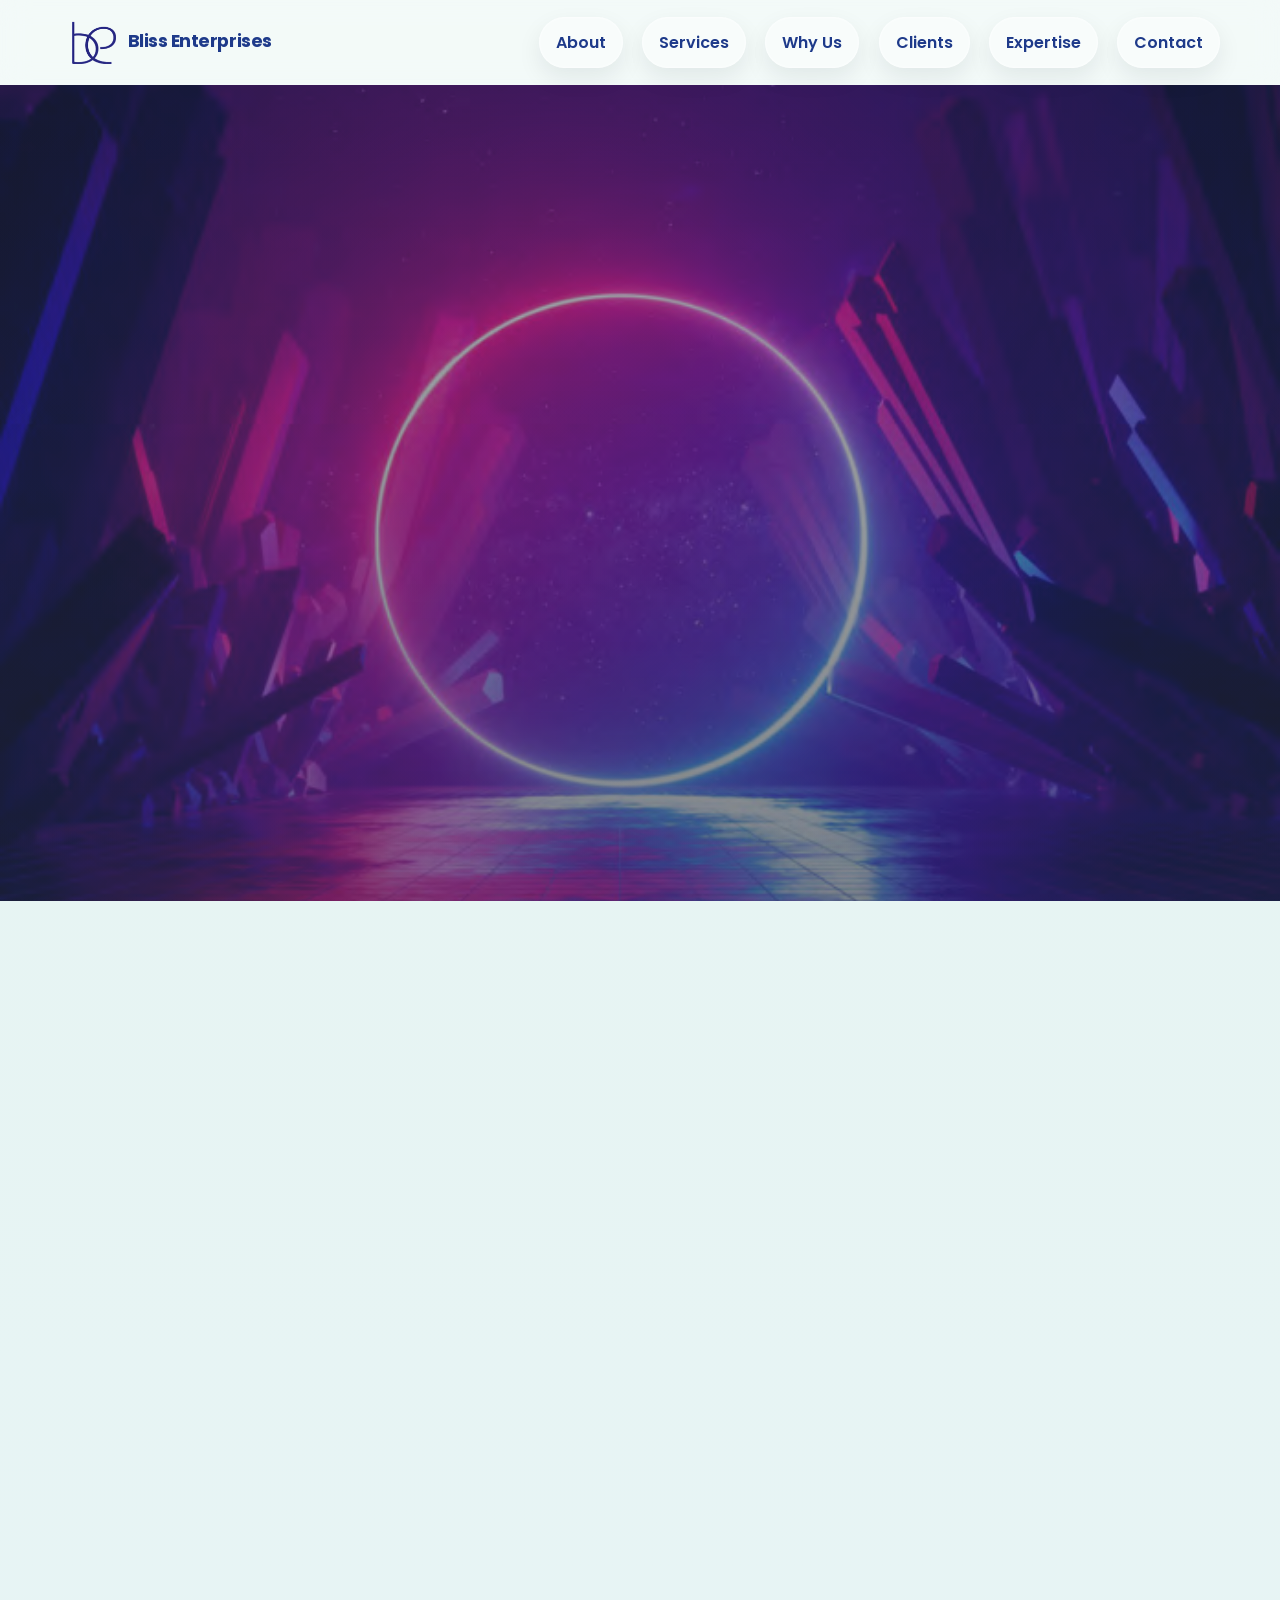
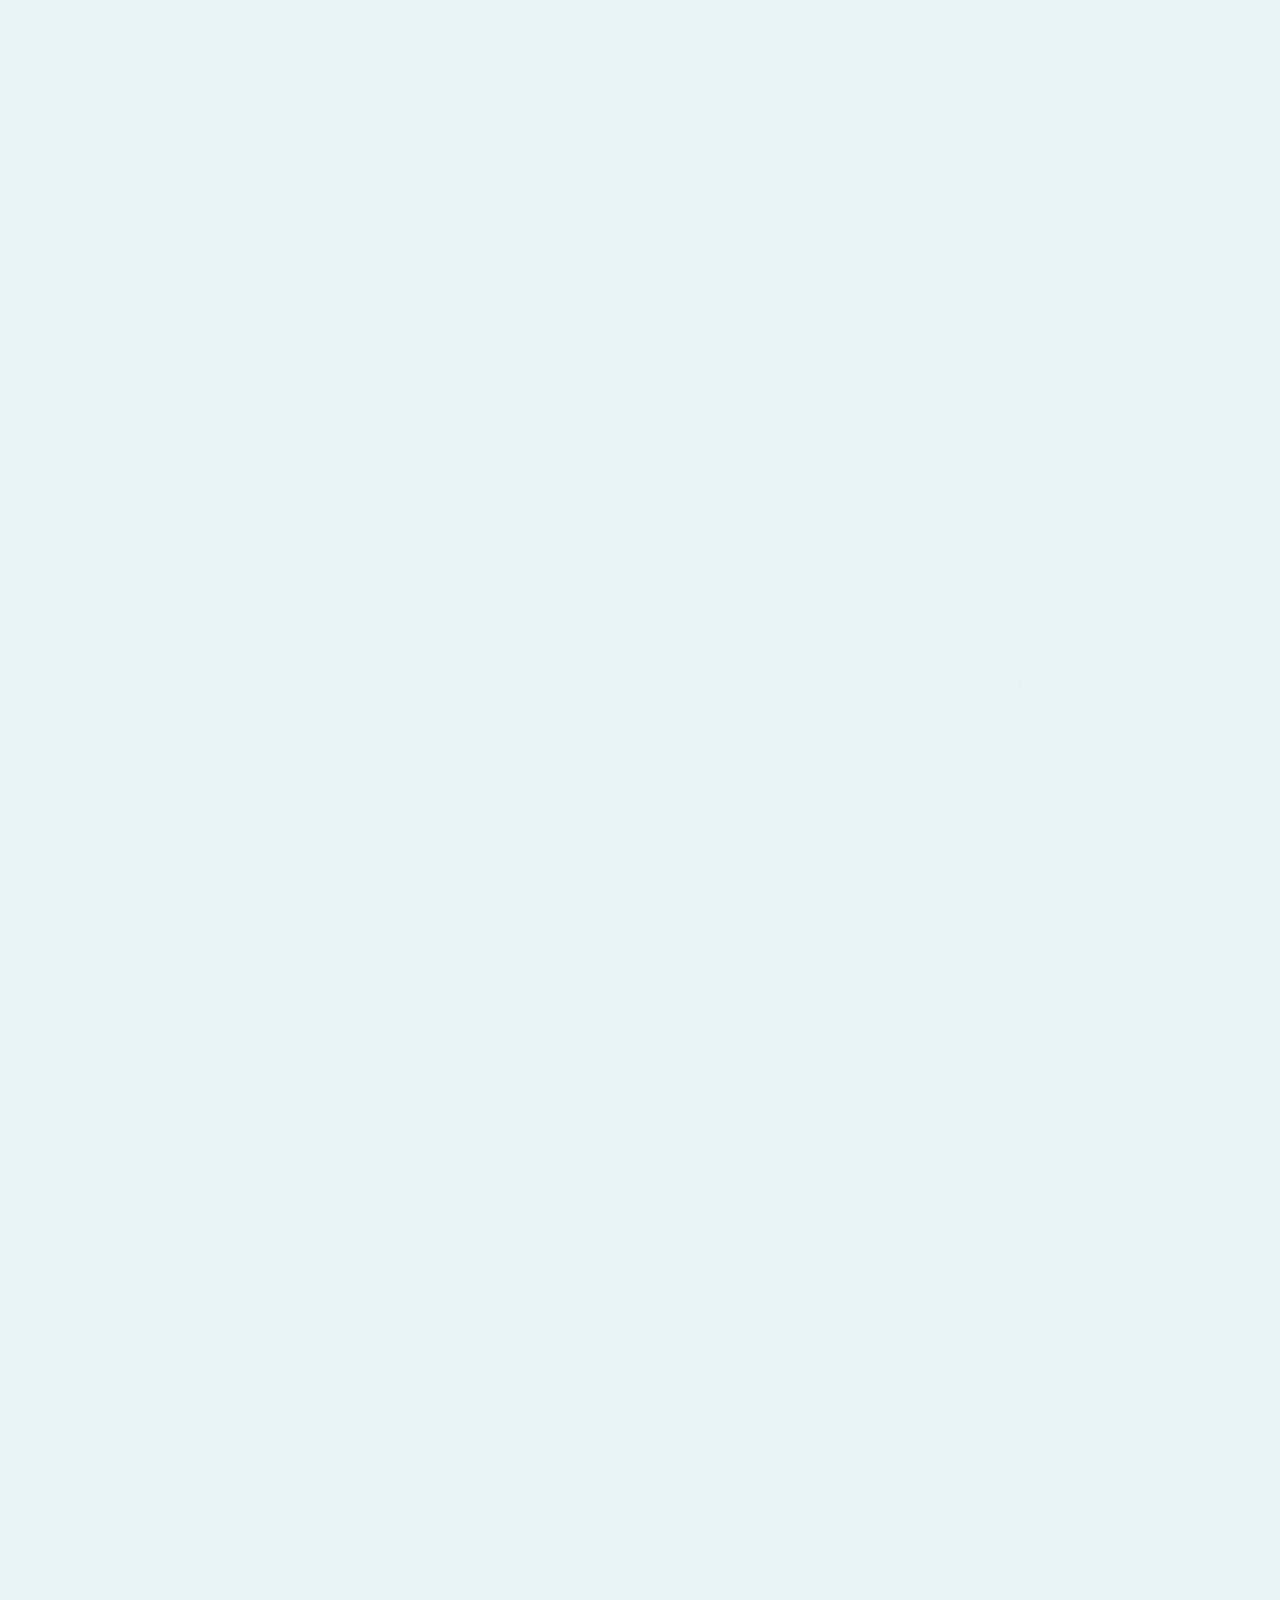
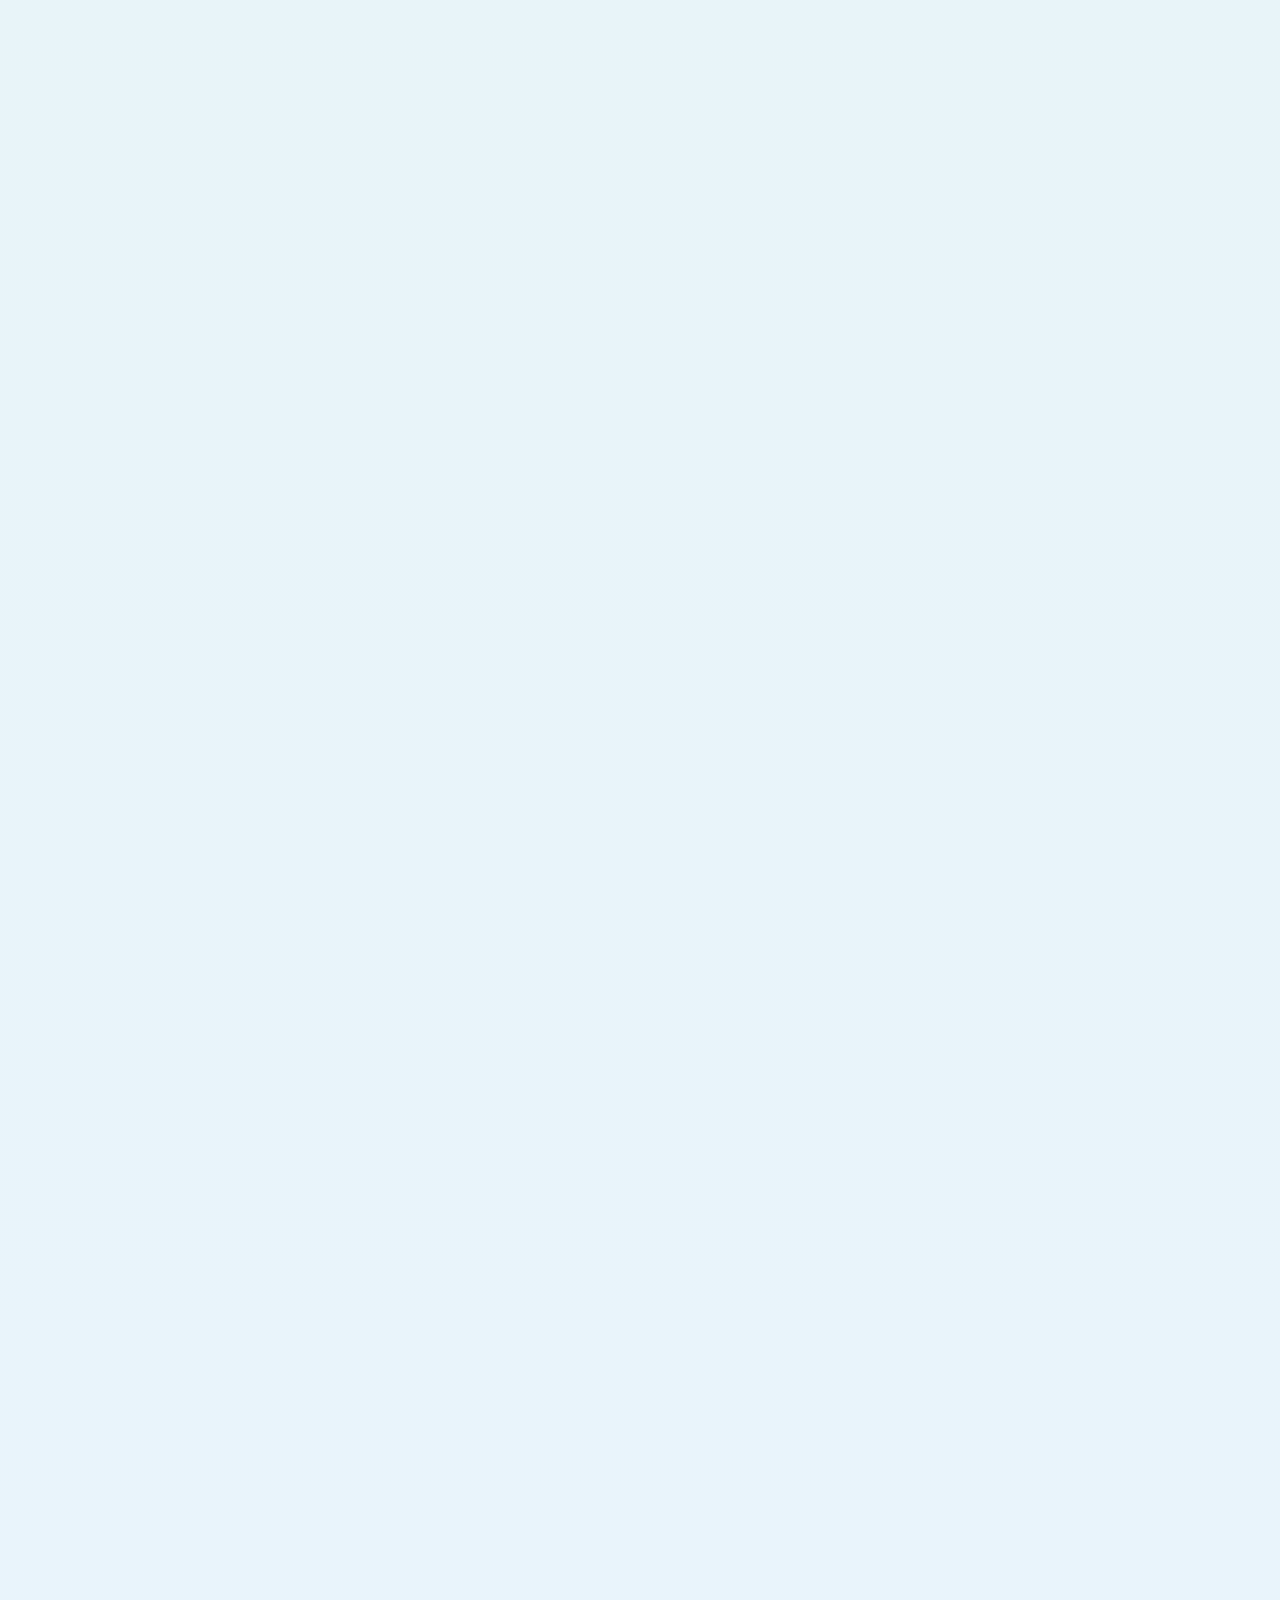
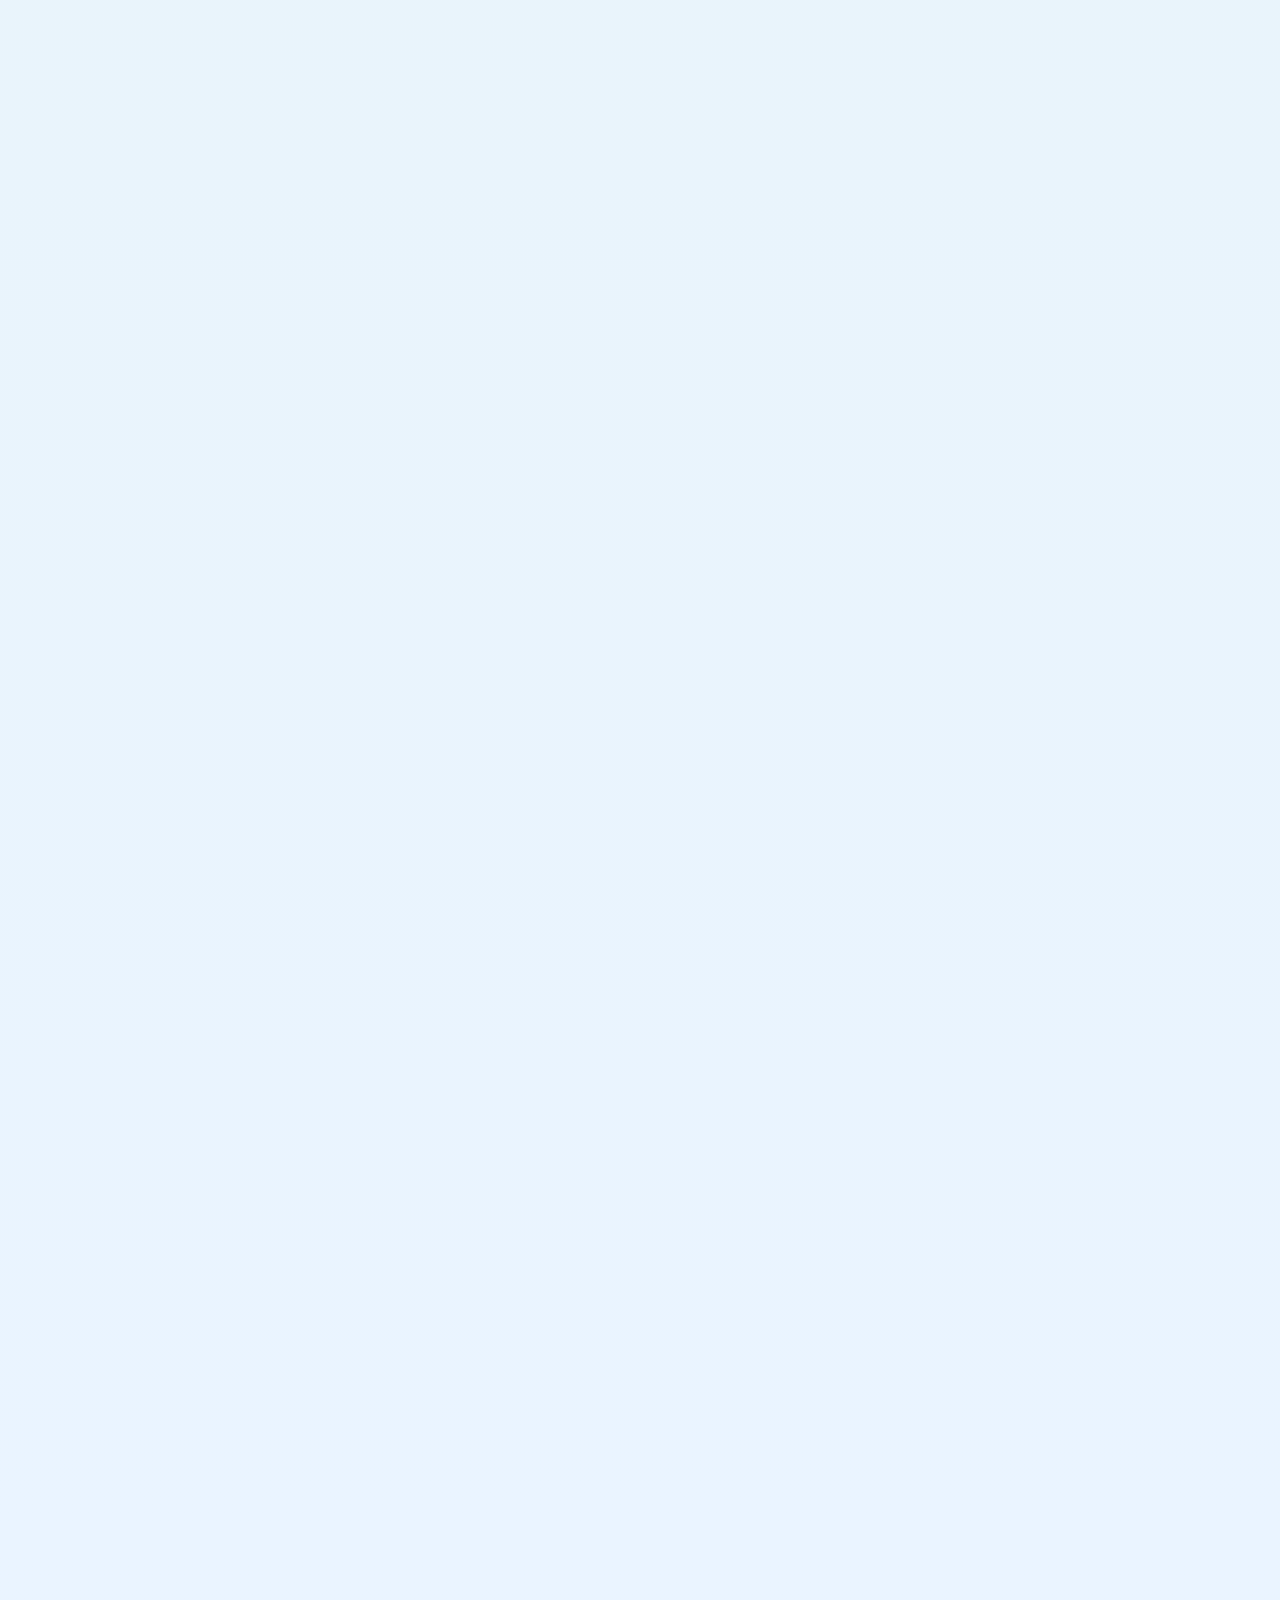
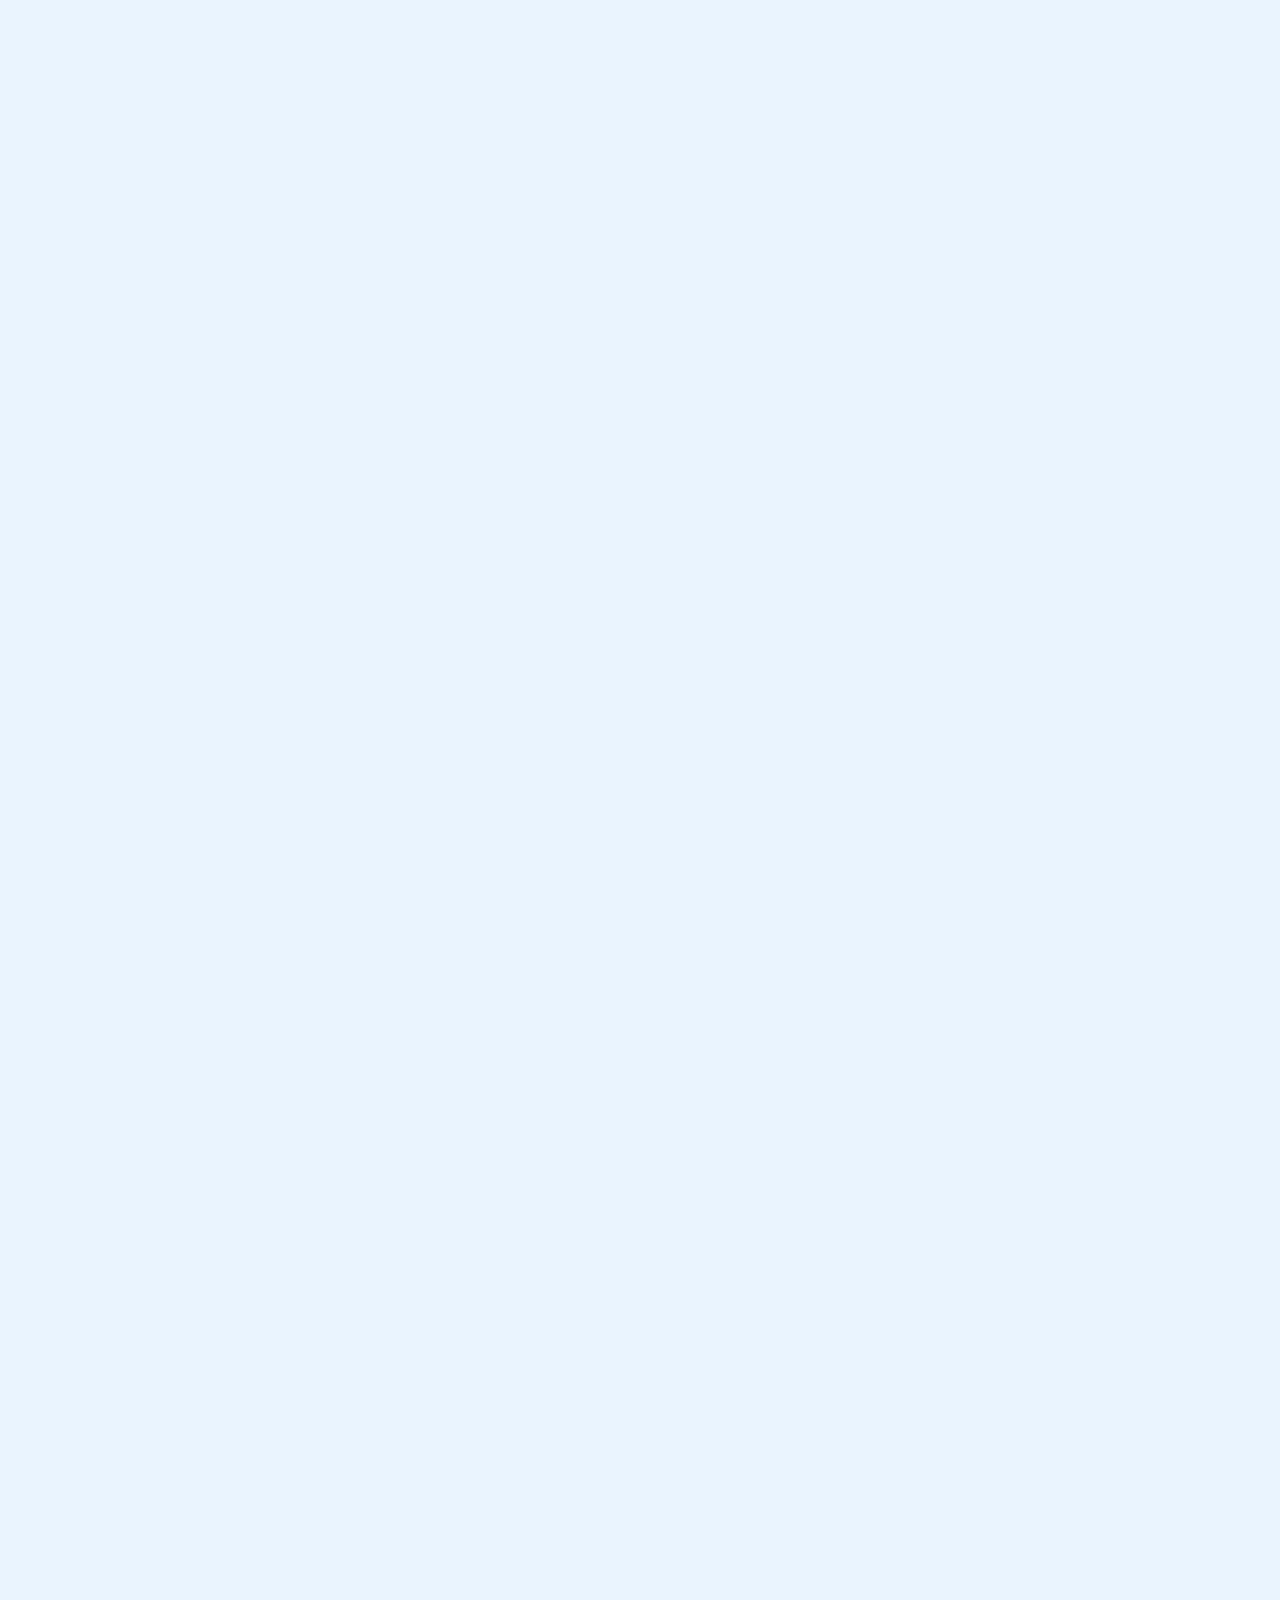
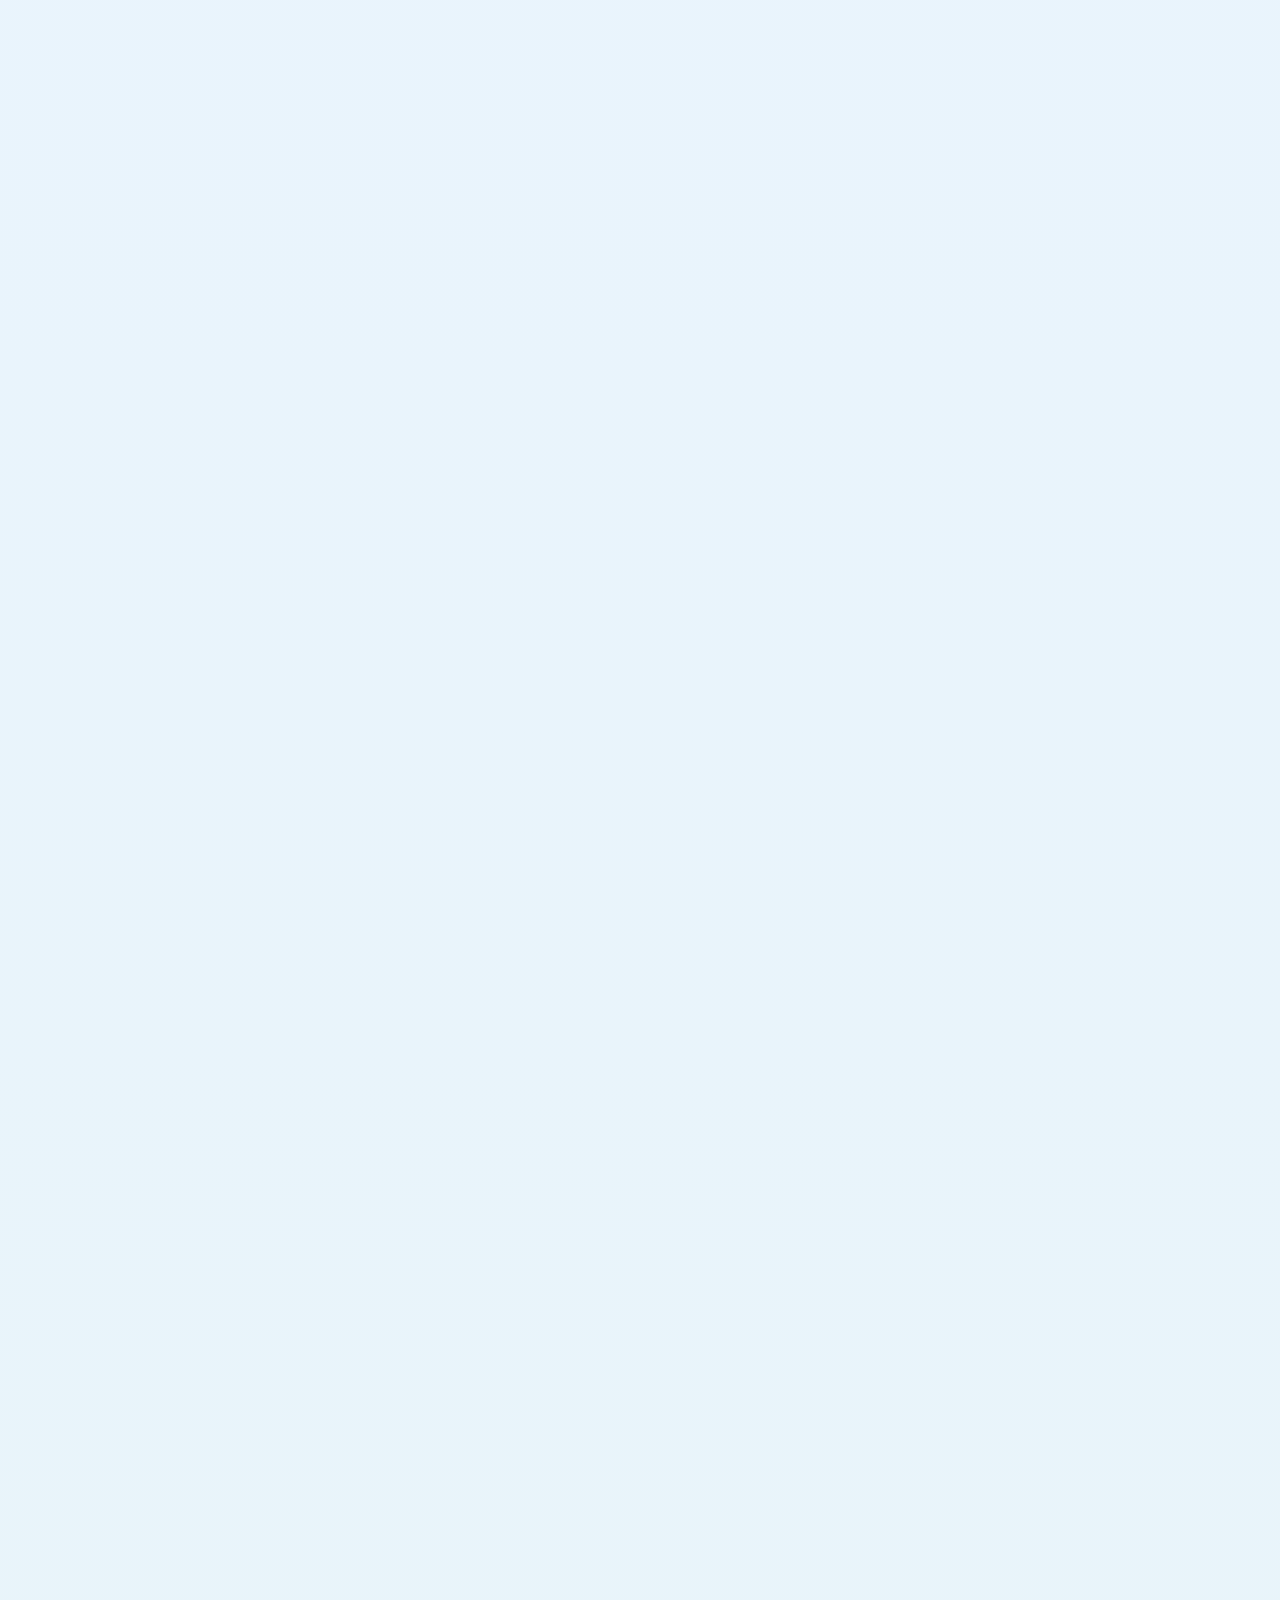
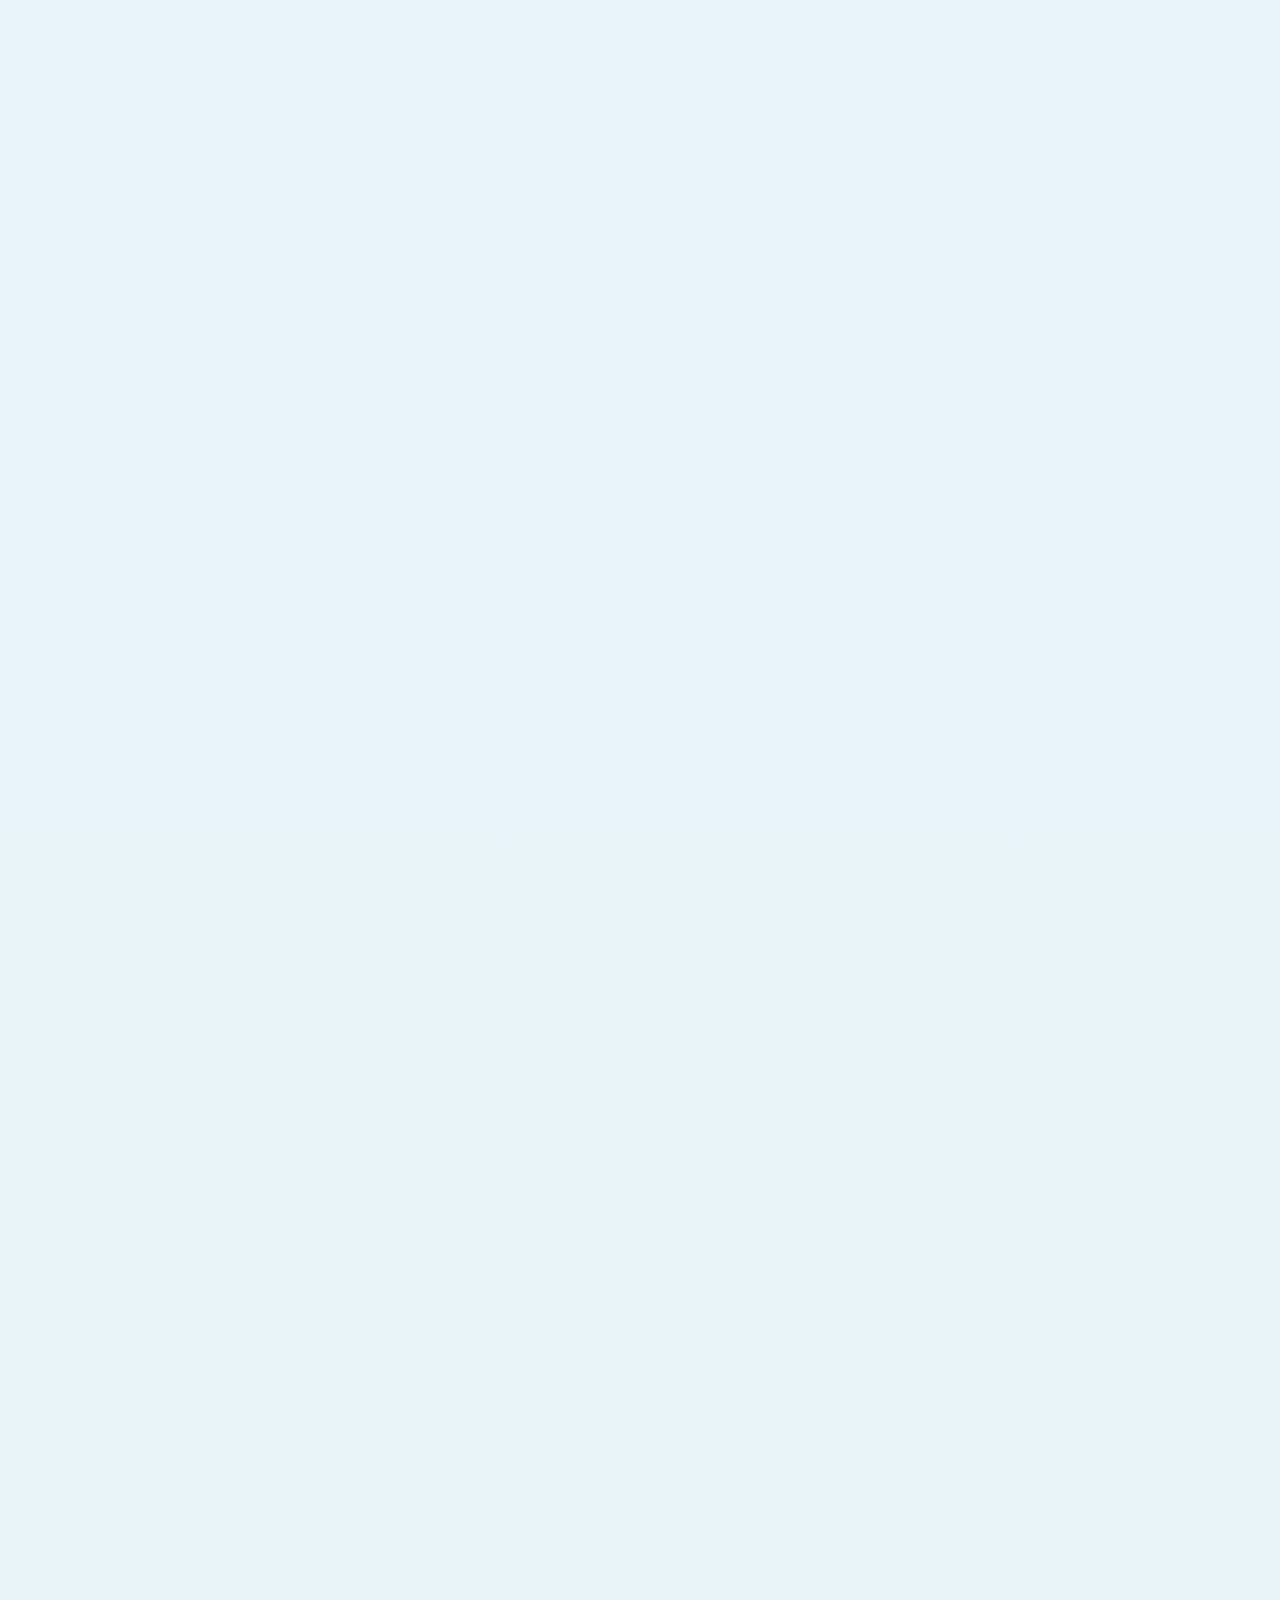
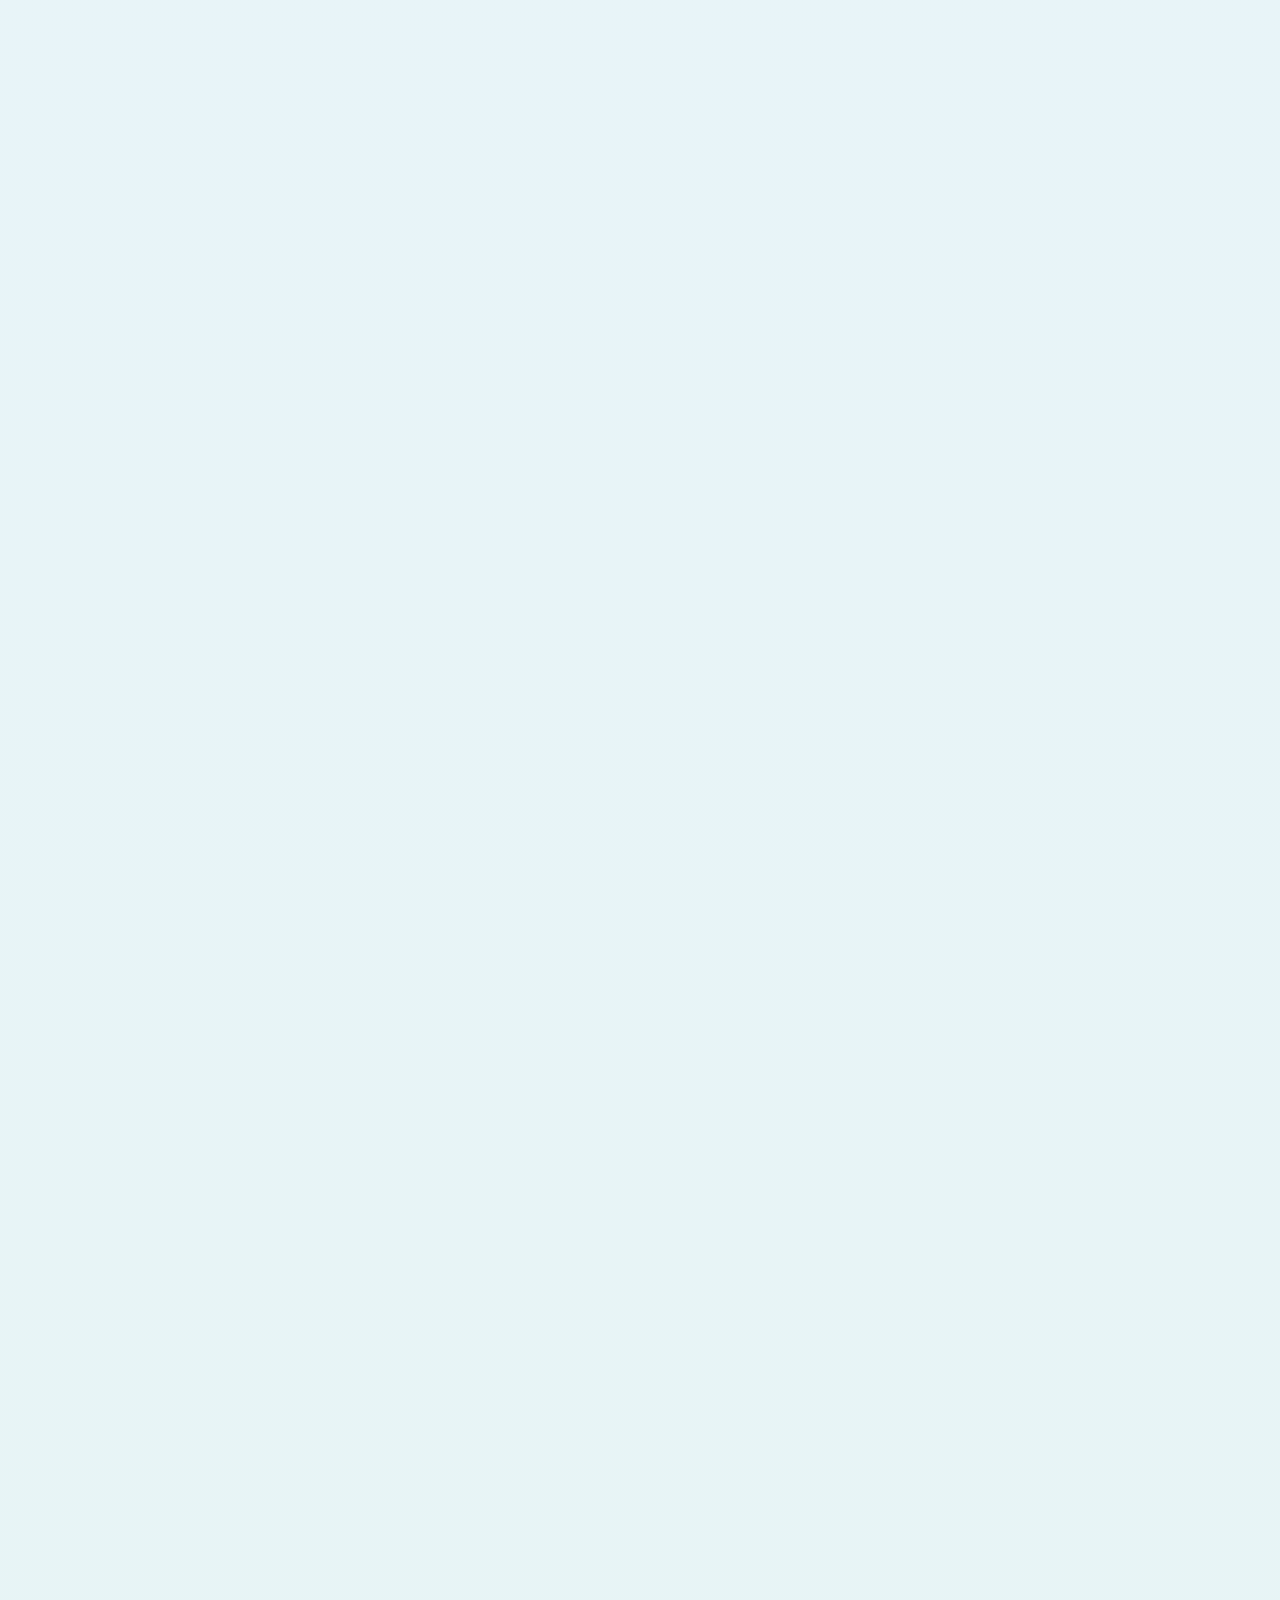
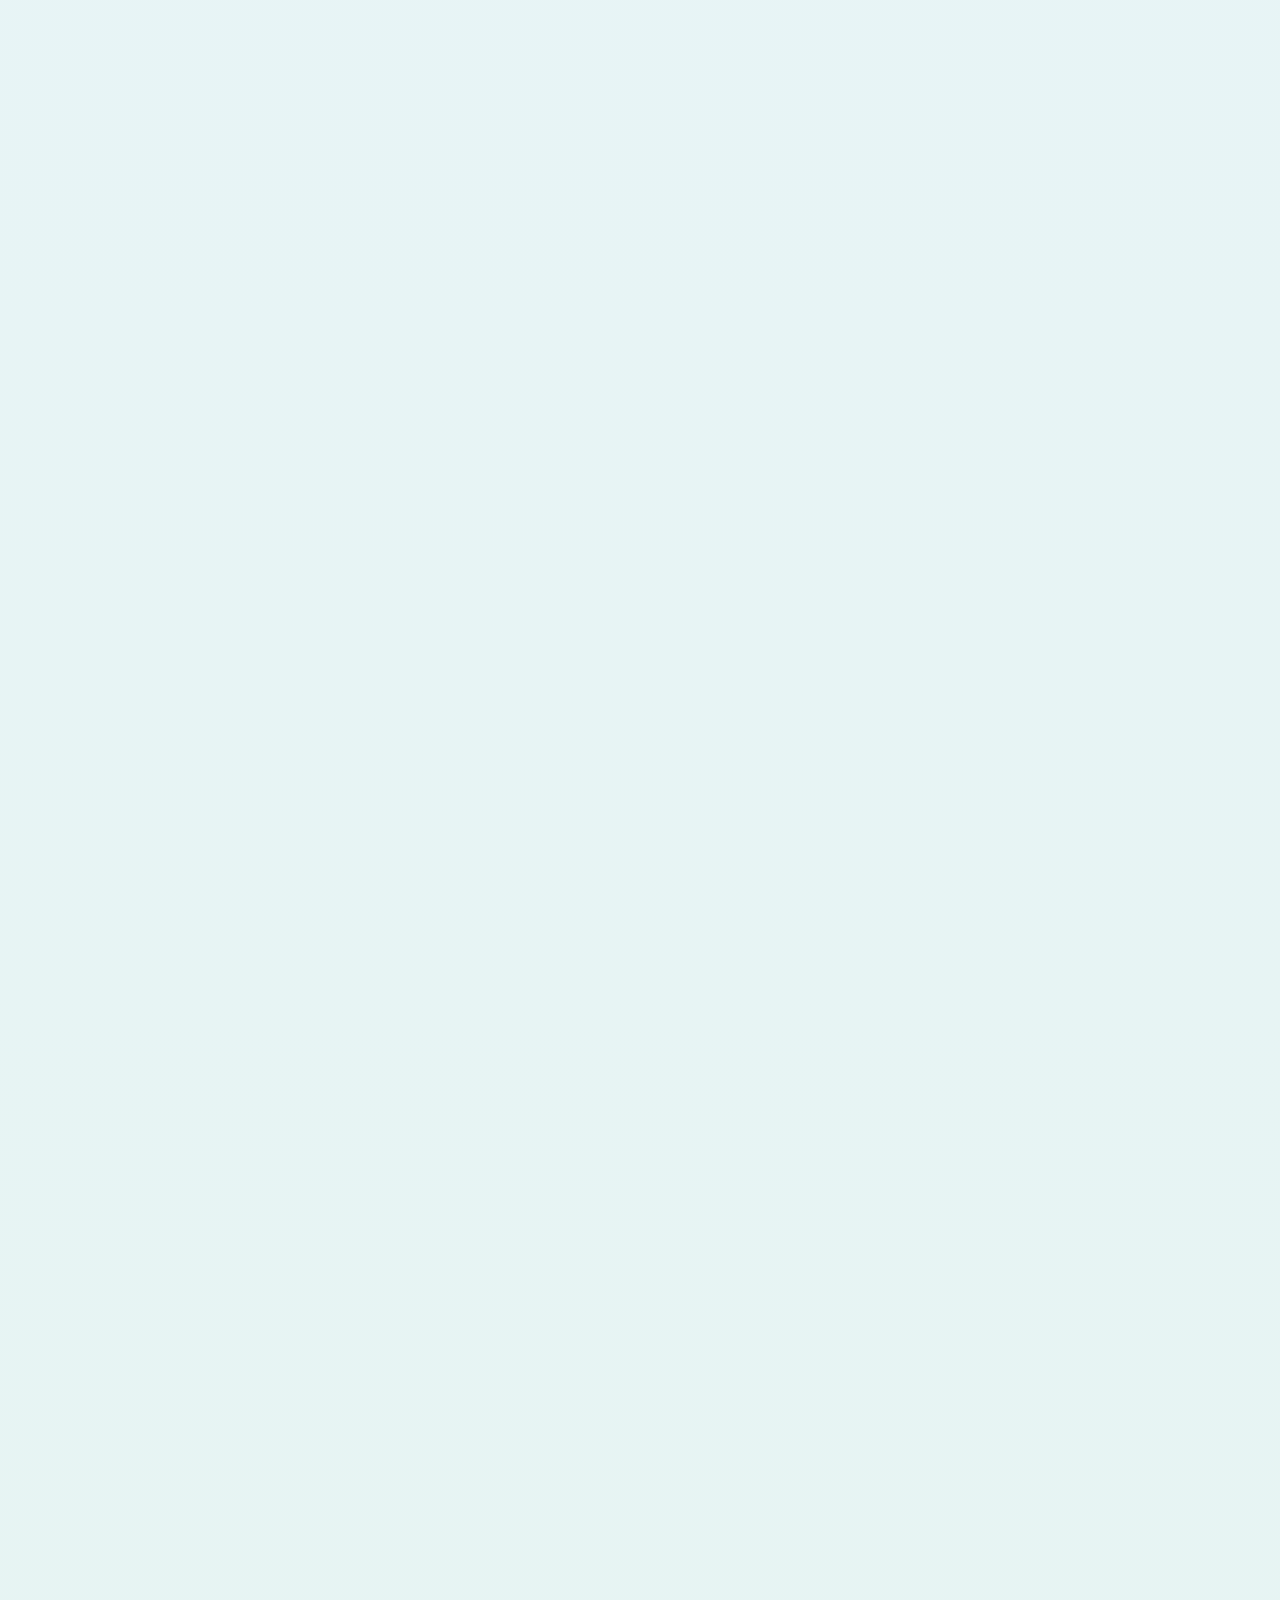
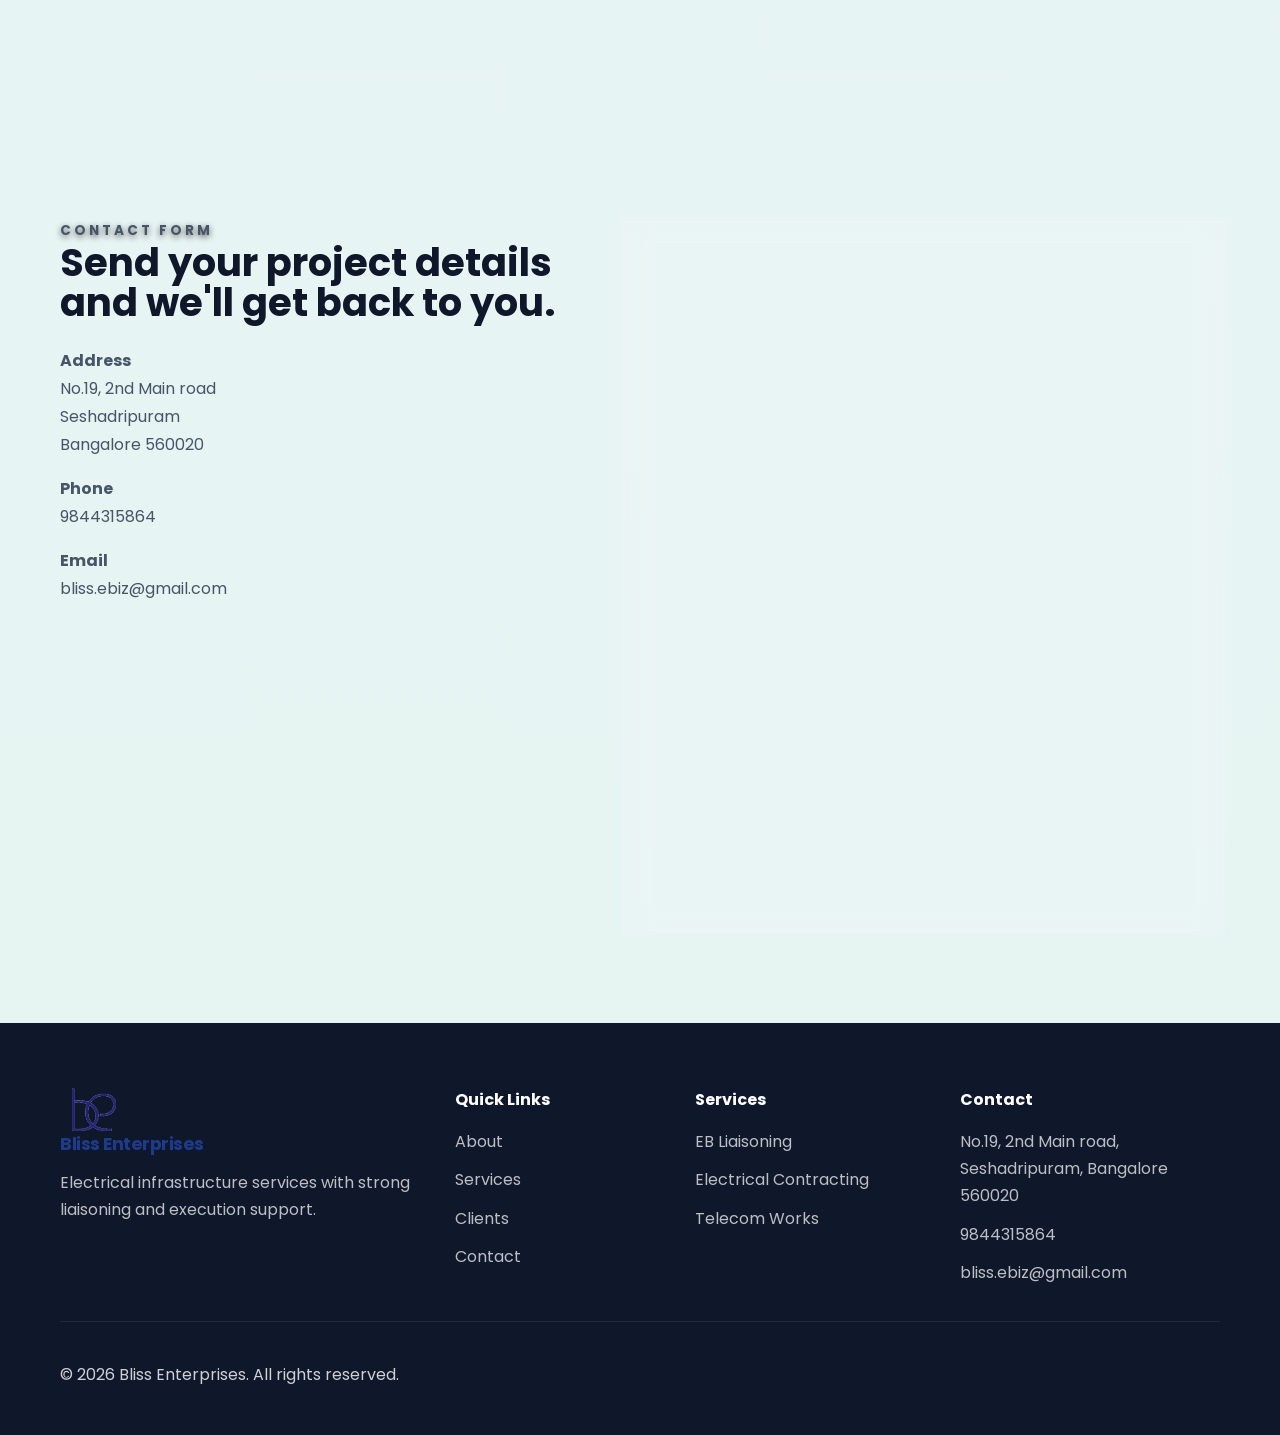
==== commit 7f0f7158: "b" ====
--- a/index.html
+++ b/index.html
@@ -78,7 +78,7 @@
             </article>
             <article class="stage-panel" data-panel="why-us">
               <div class="stage-track">
-                <img src="images/hero2.png" alt="" />
+                <img src="images/idea.jpg" alt="" />
               </div>
               <div class="stage-panel-overlay"></div>
             </article>
--- a/style.css
+++ b/style.css
@@ -93,9 +93,9 @@
 }
 
 .logo img {
-  height: 48px;
+  height: 40px;
   width: auto;
-  max-width: 120px;
+  max-width: 72px;
   object-fit: contain;
   transition: all 0.3s ease;
   display: block;
@@ -252,7 +252,7 @@
   height: 100vh;
   object-fit: cover;
   padding: 0;
-  object-position: 28% center;
+  object-position: center center;
 }
 
 [data-panel="why-us"] {
@@ -625,9 +625,9 @@
 }
 
 .footer-logo img {
-  height: 44px;
+  height: 38px;
   width: auto;
-  max-width: 110px;
+  max-width: 68px;
   opacity: 0.9;
 }
 
@@ -652,9 +652,9 @@
 
 @media (max-width: 1024px) {
   .logo img {
-    height: 44px;
+    height: 40px;
     width: auto;
-    max-width: 110px;
+    max-width: 72px;
   }
 
   .story-copy {
@@ -678,9 +678,9 @@
   }
 
   .logo img {
-    height: 38px;
+    height: 34px;
     width: auto;
-    max-width: 96px;
+    max-width: 60px;
   }
 
   .logo-text {
@@ -781,8 +781,8 @@
 
 @media (min-width: 1200px) {
   .logo img {
-    height: 52px;
+    height: 44px;
     width: auto;
-    max-width: 128px;
-  }
-}
+    max-width: 80px;
+  }
+}
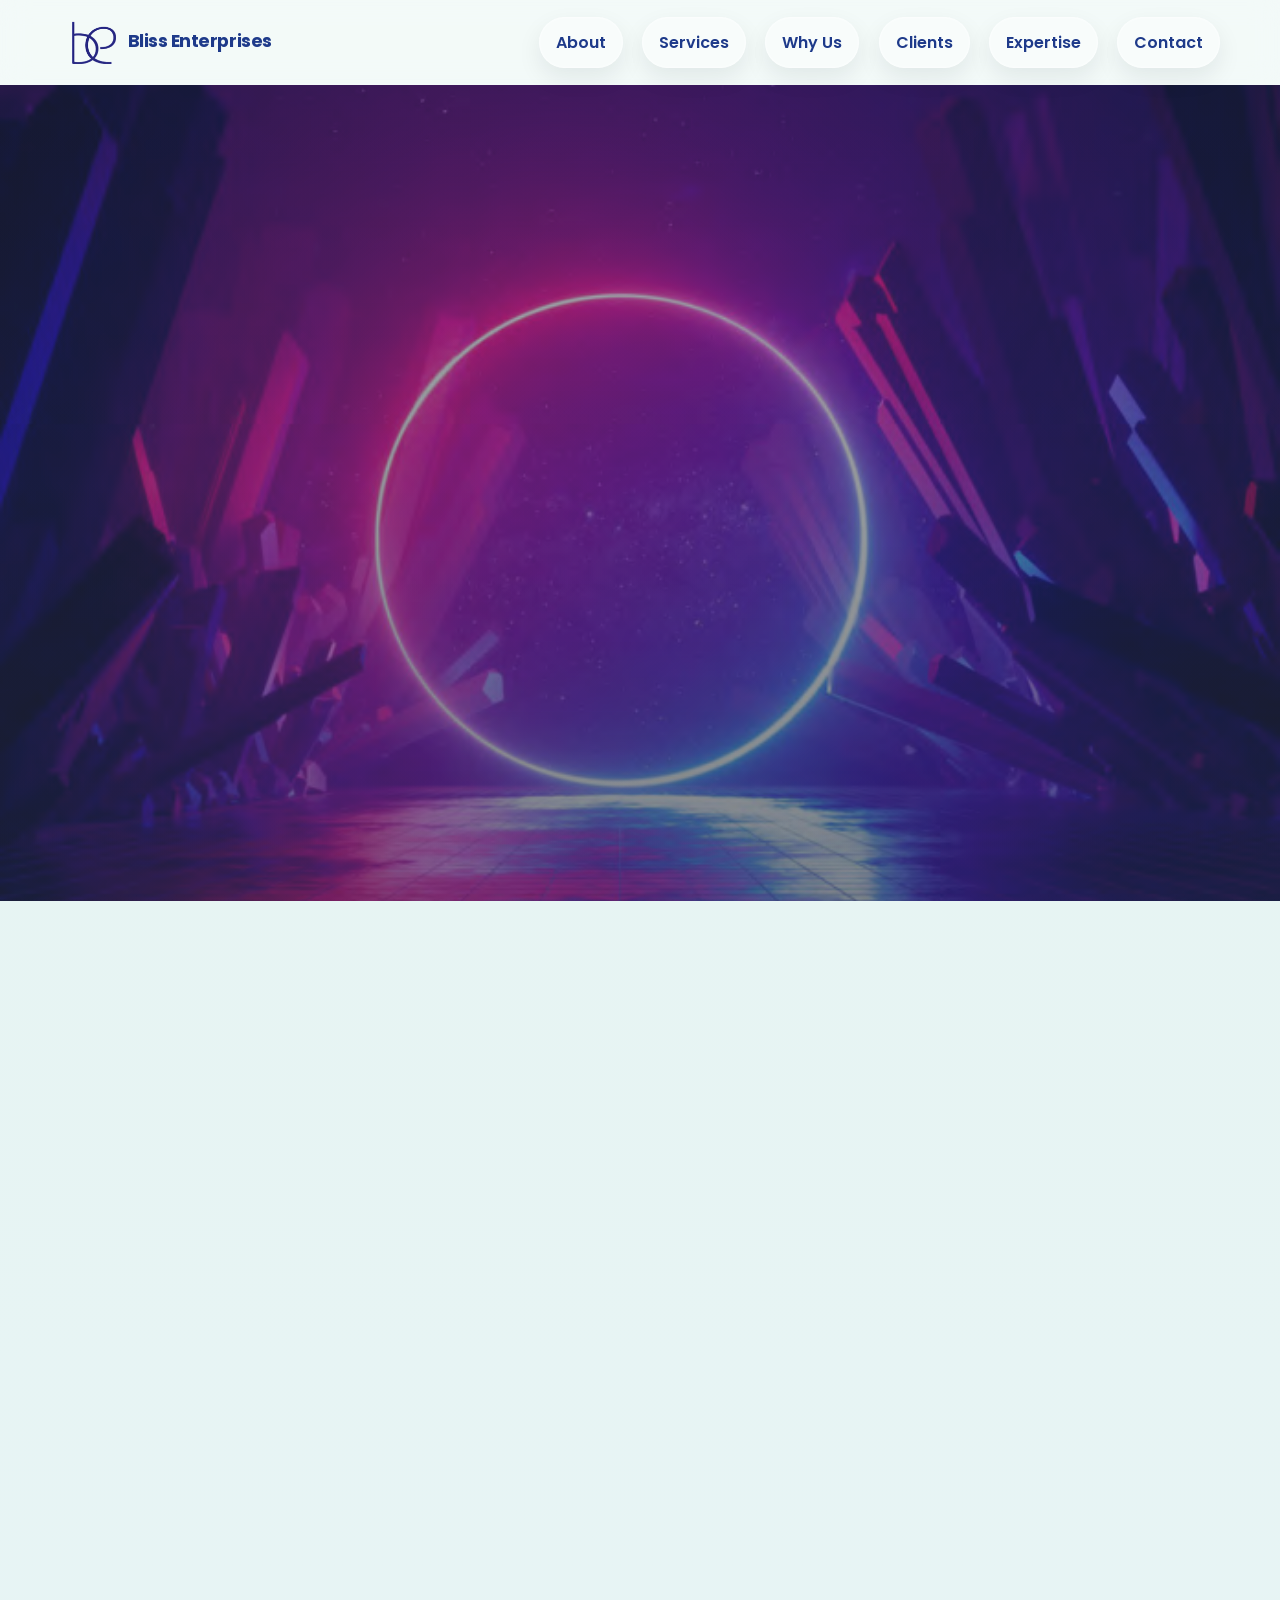
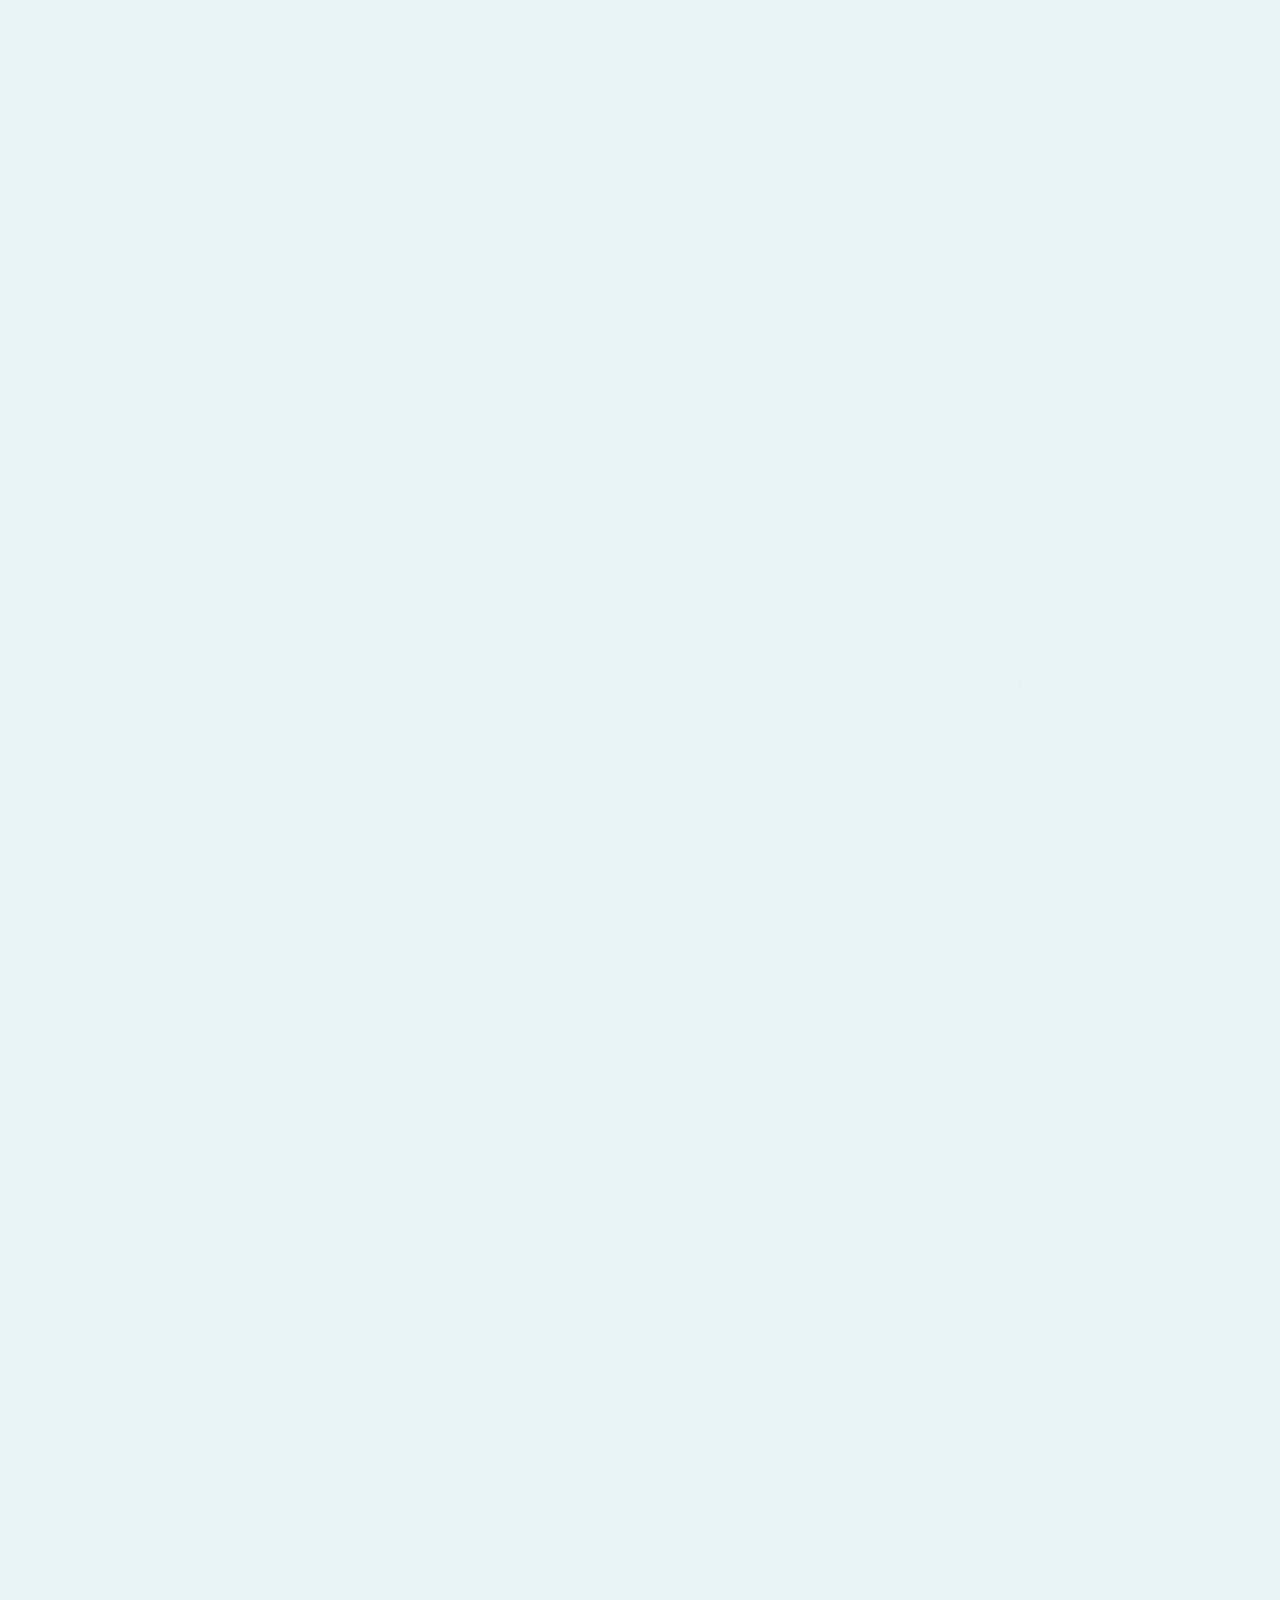
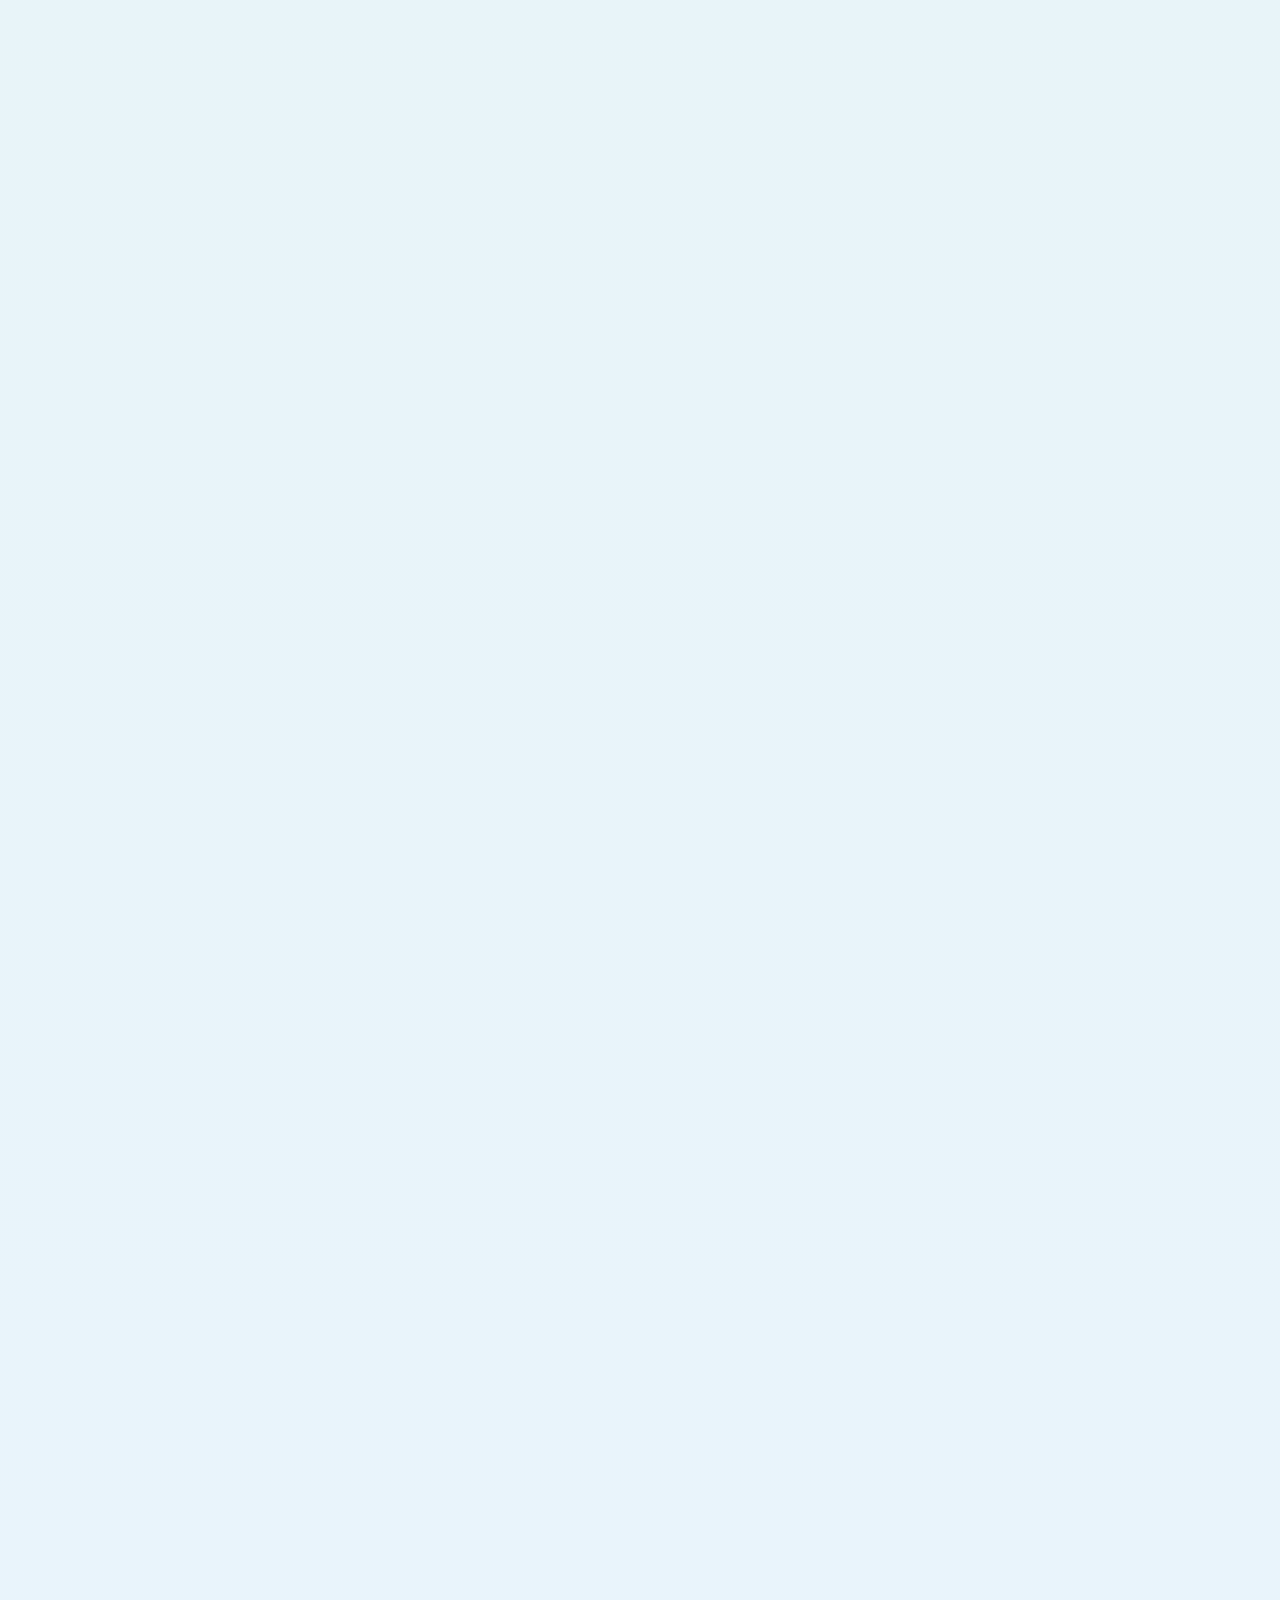
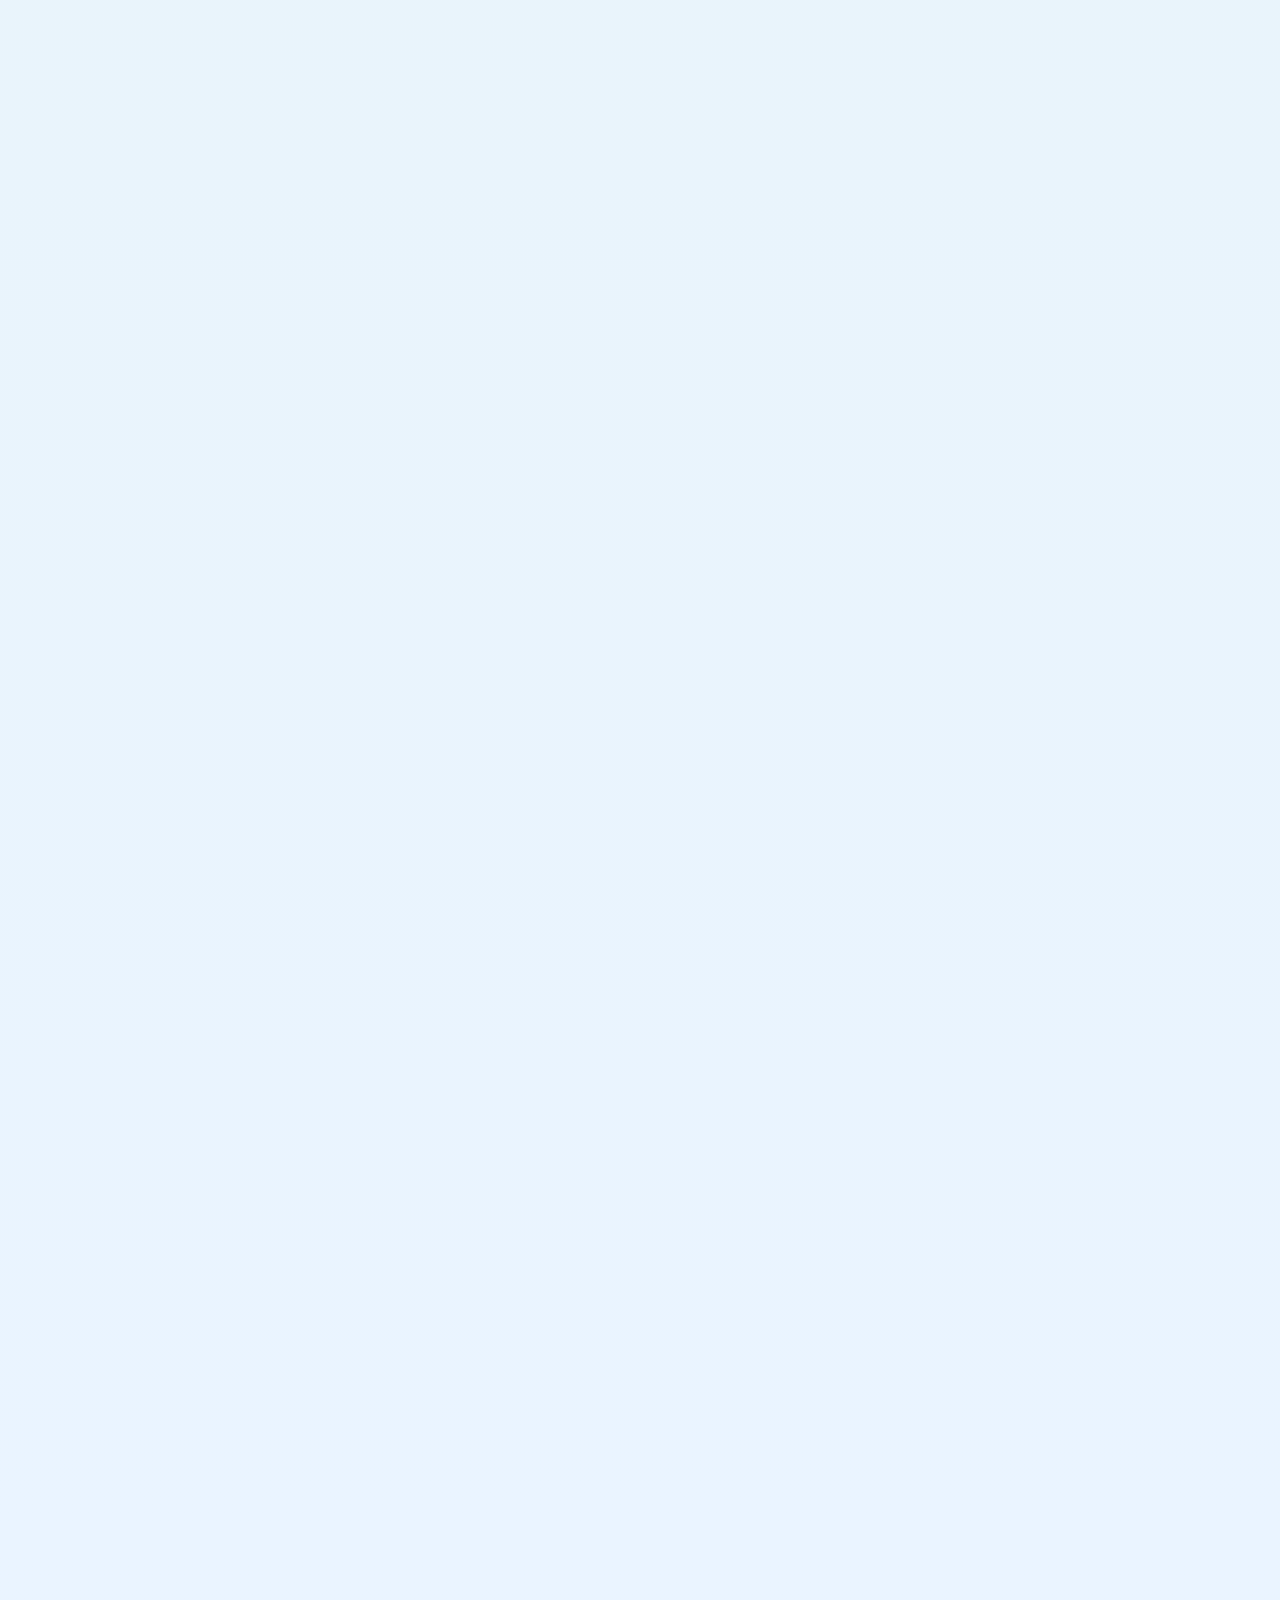
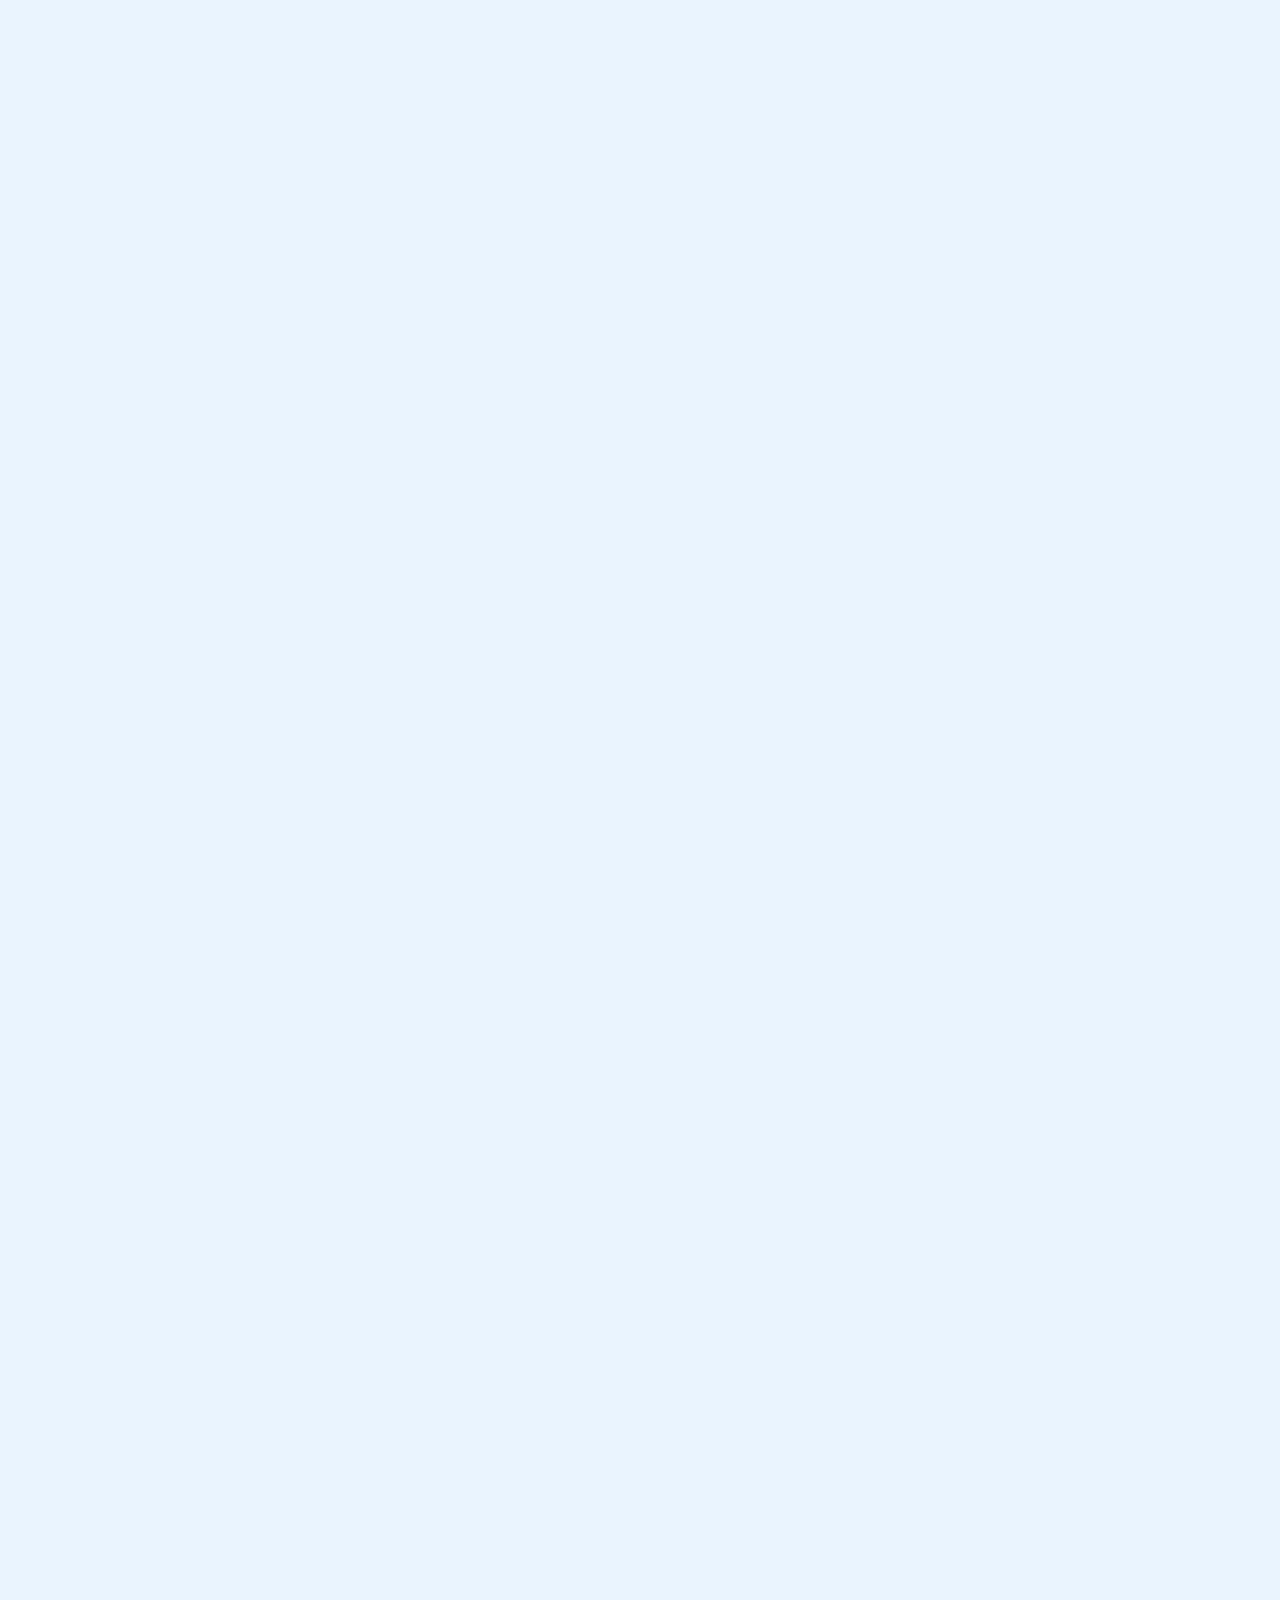
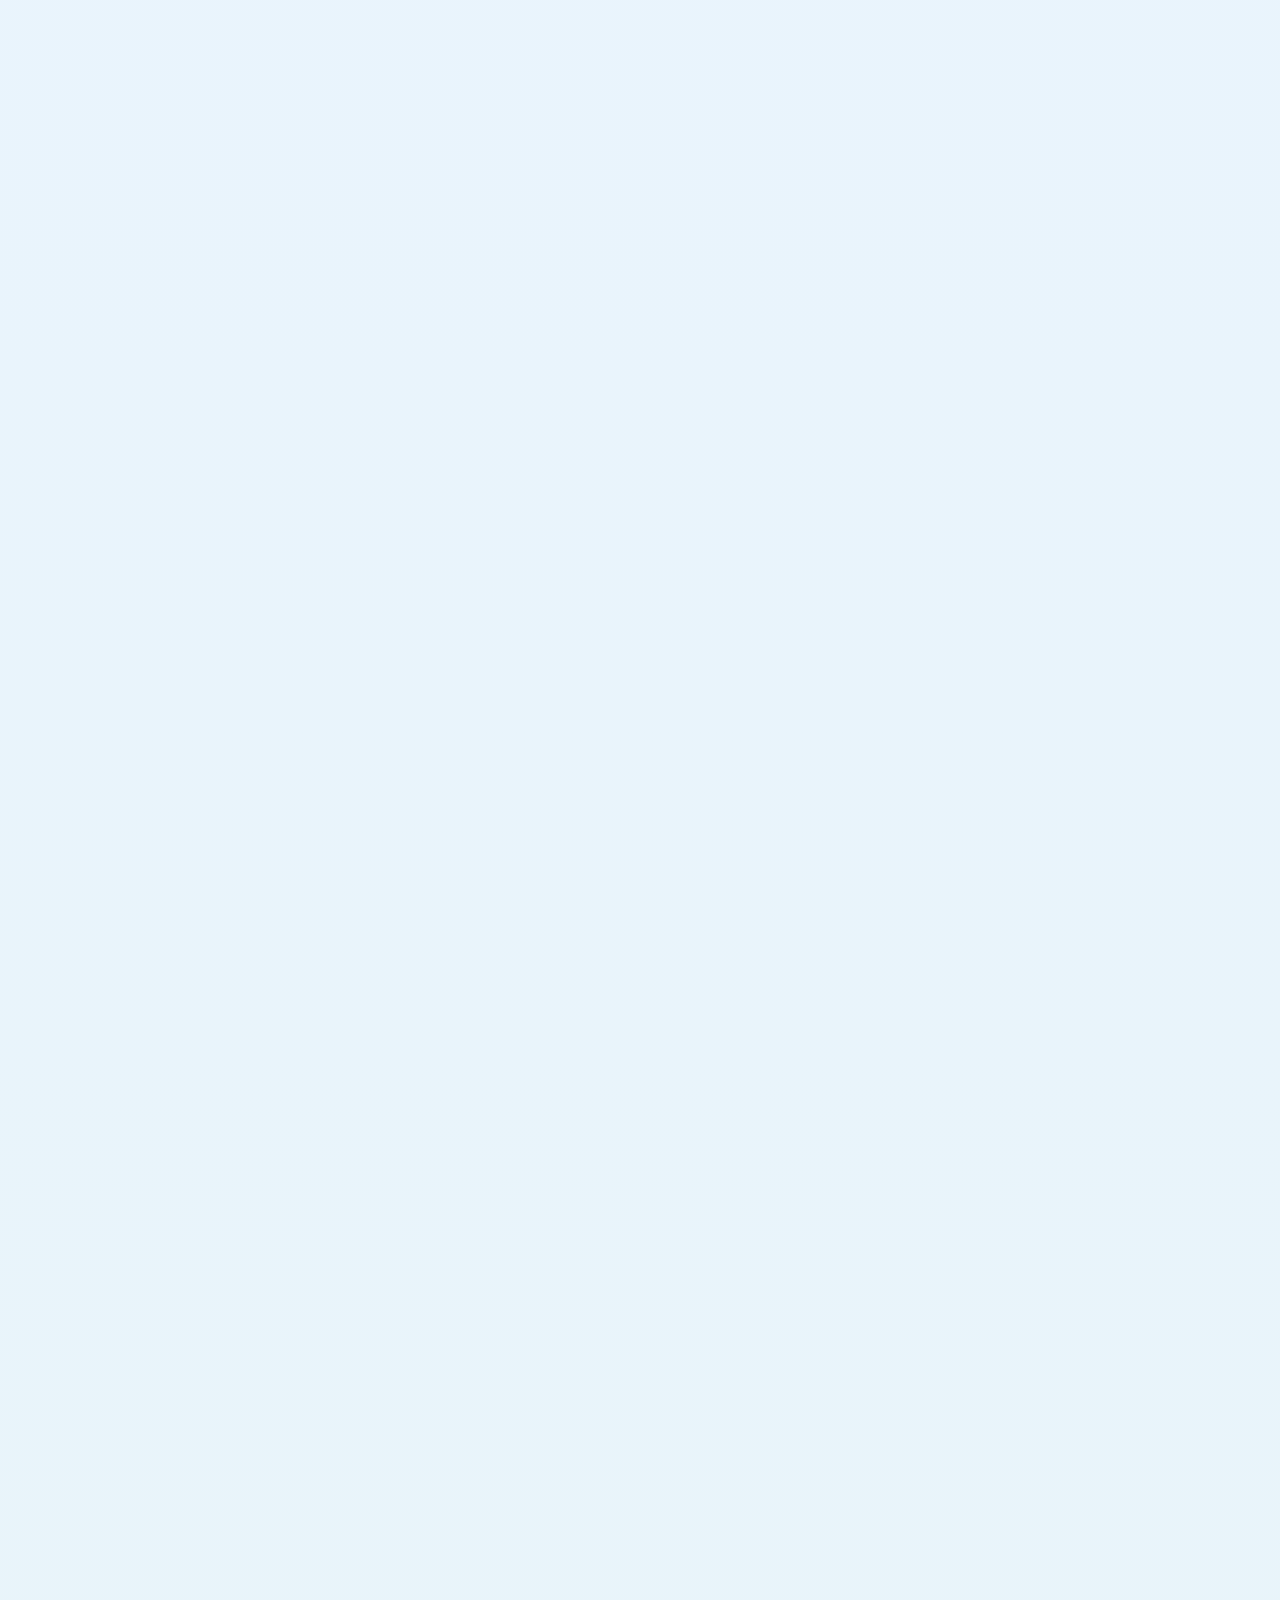
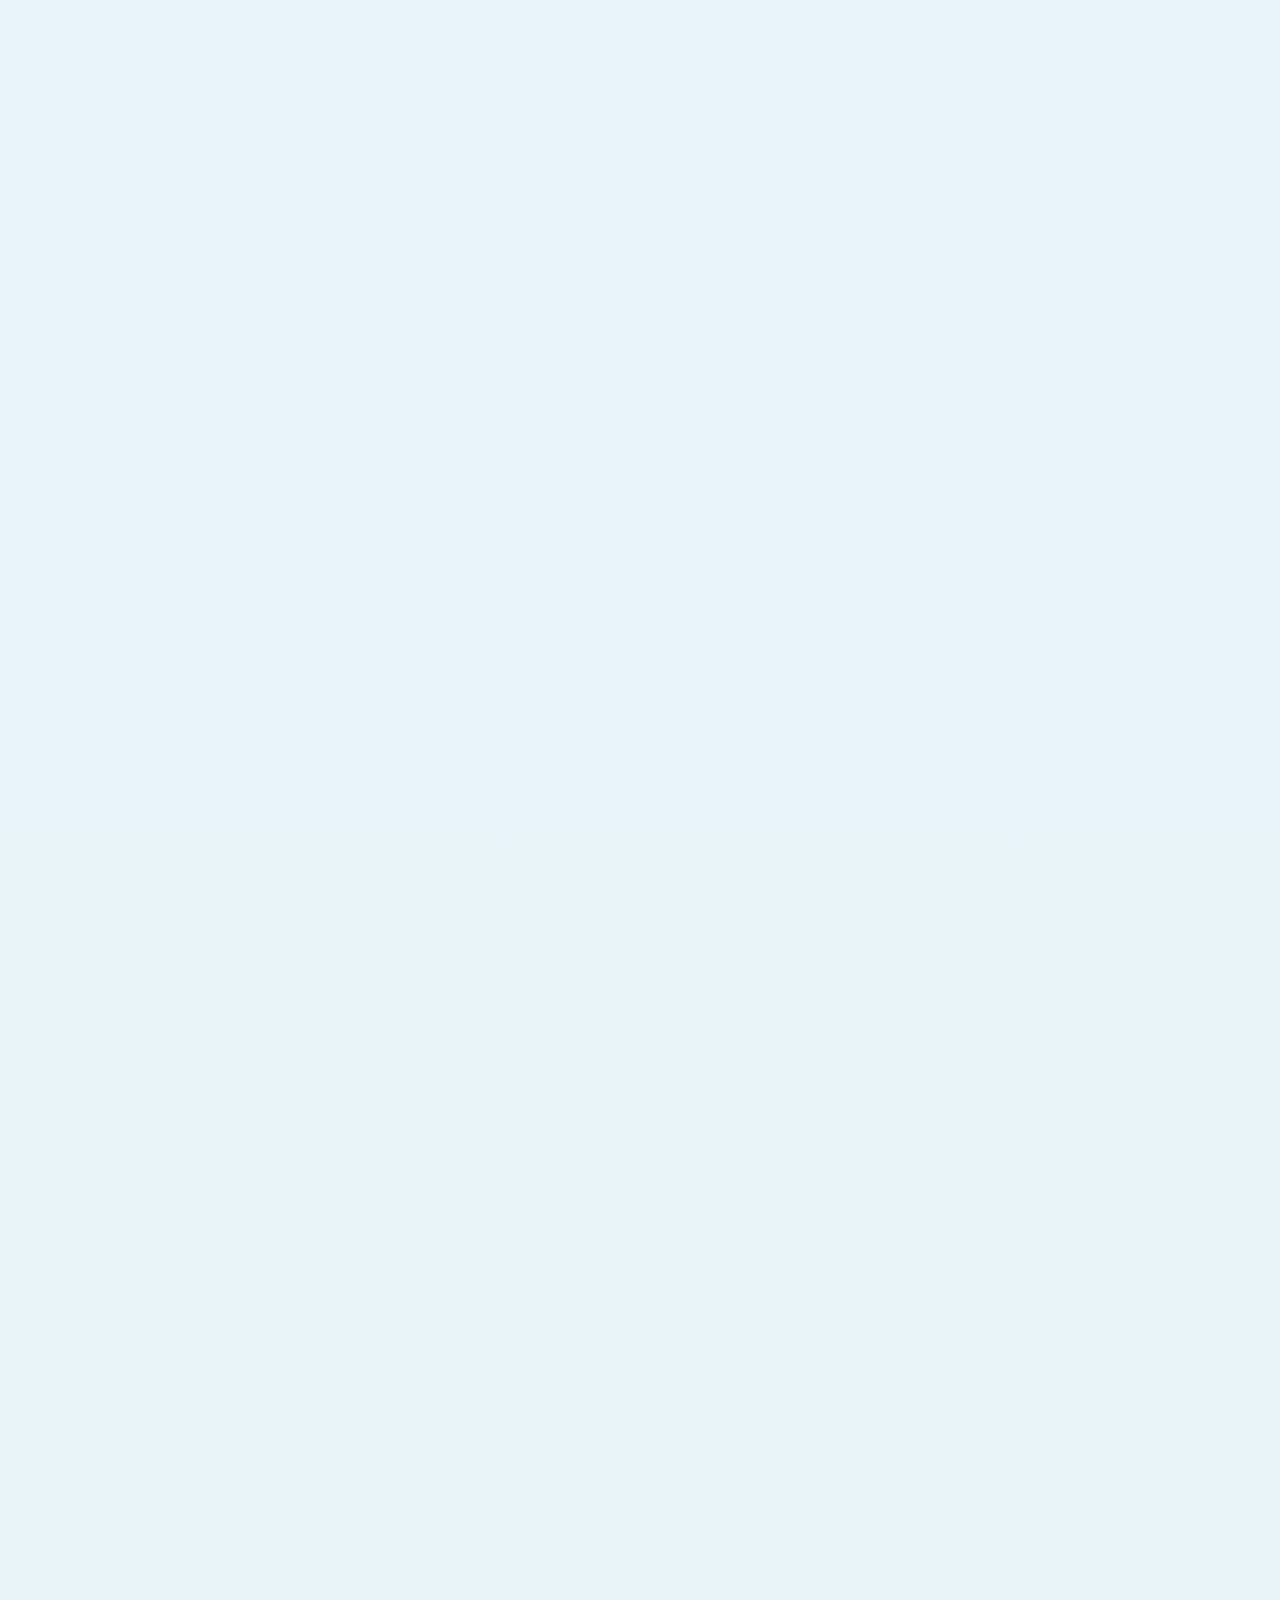
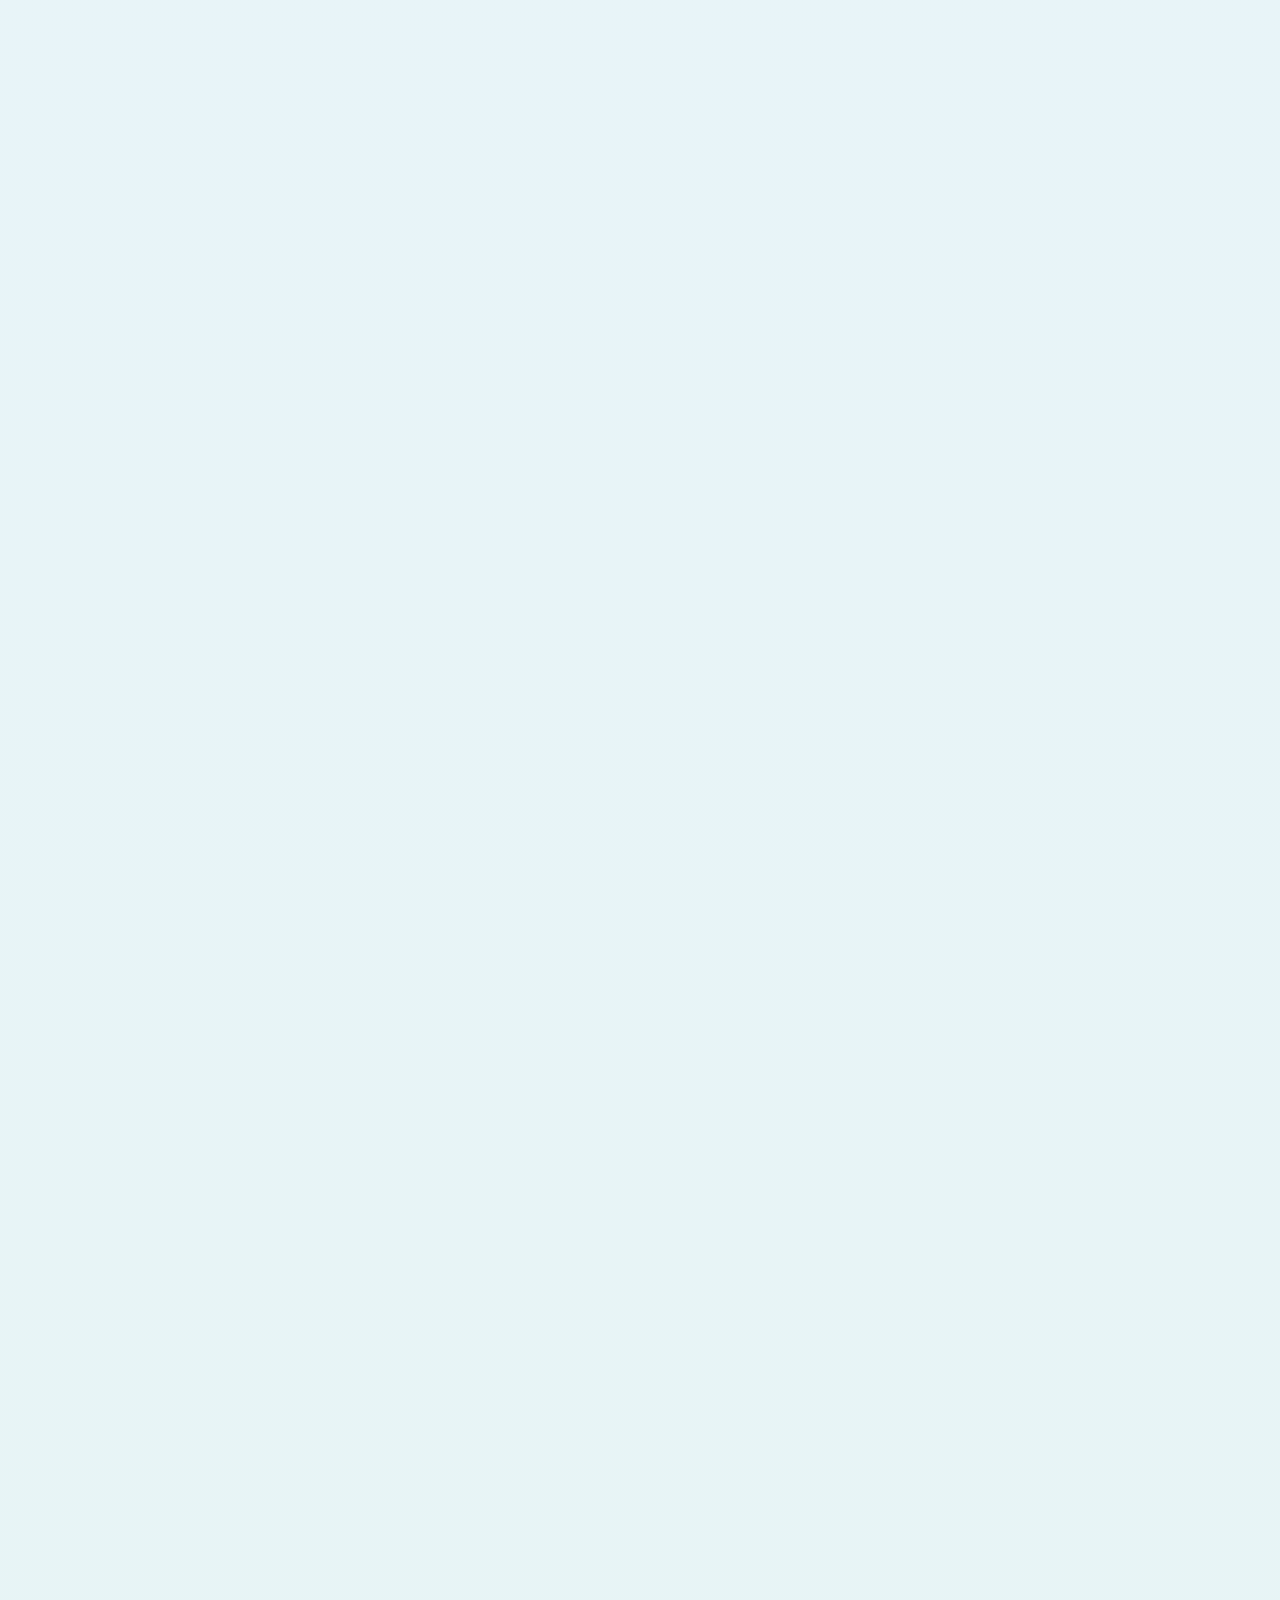
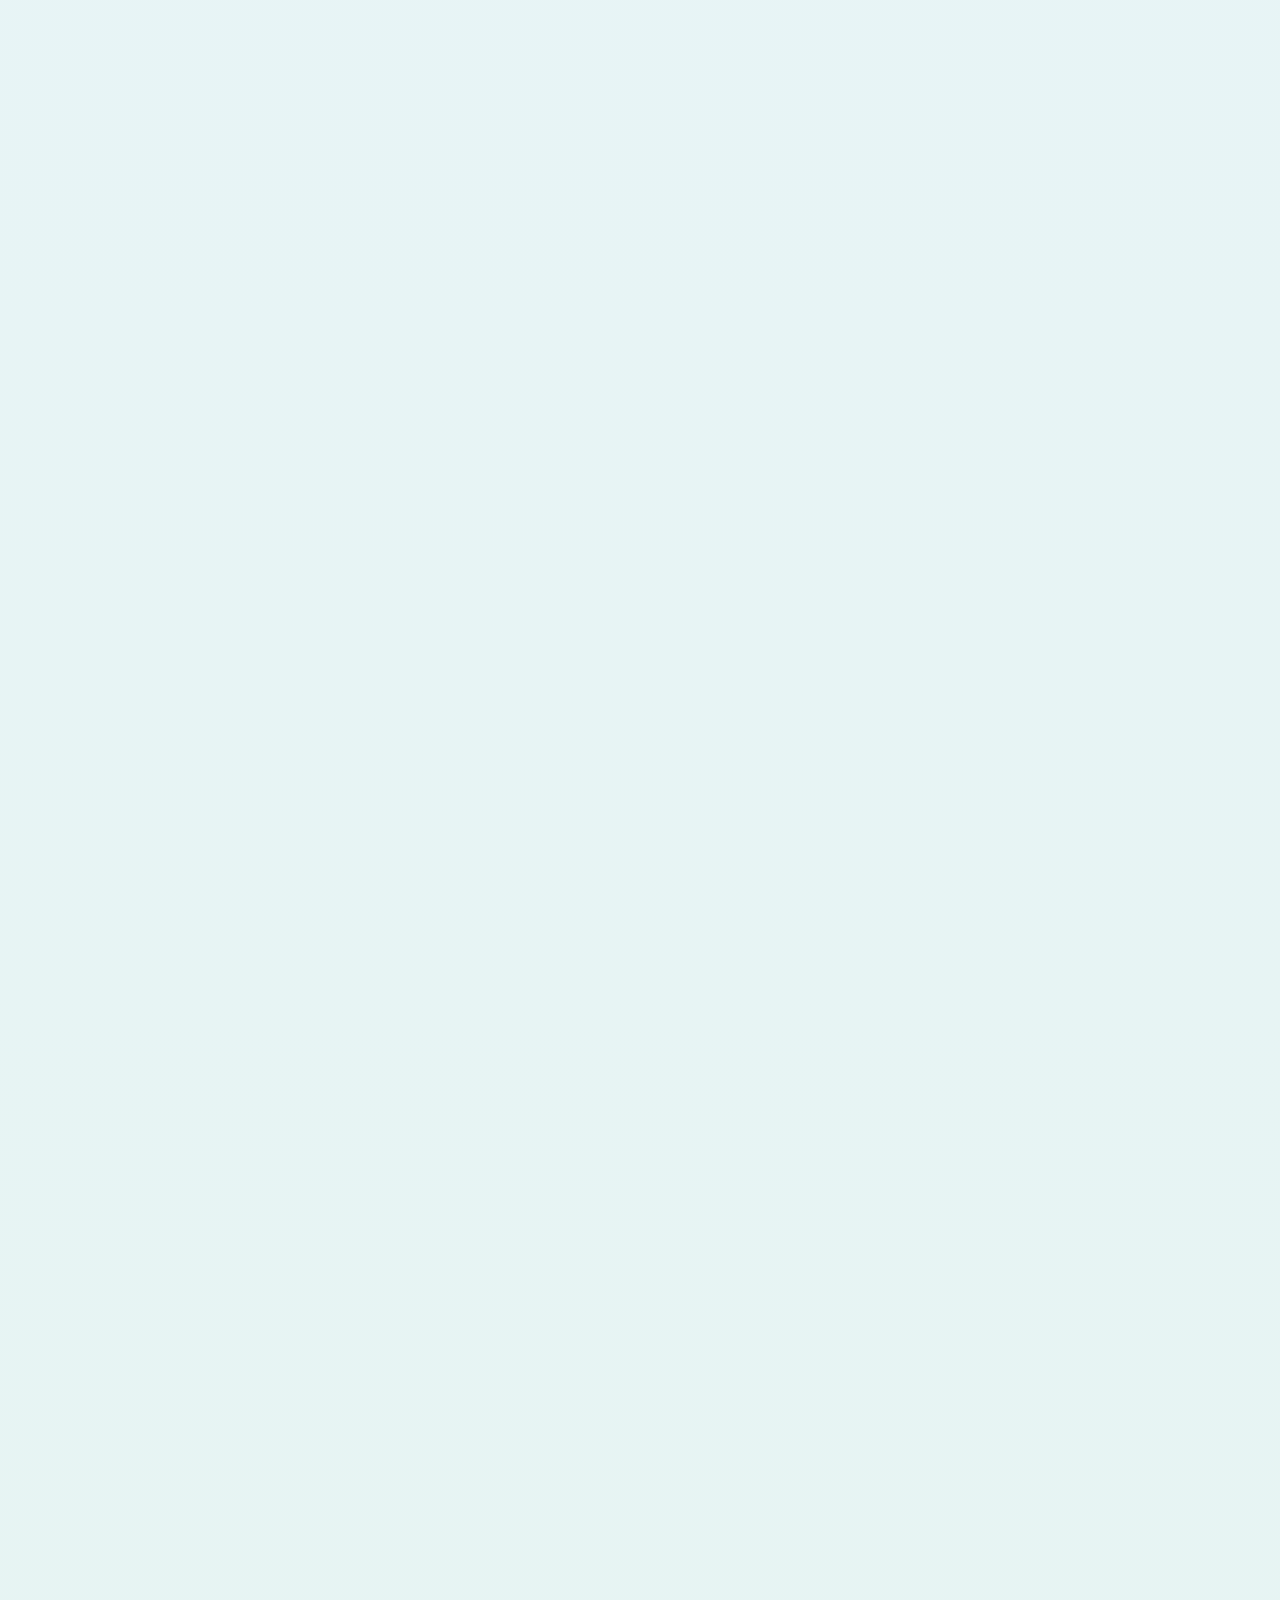
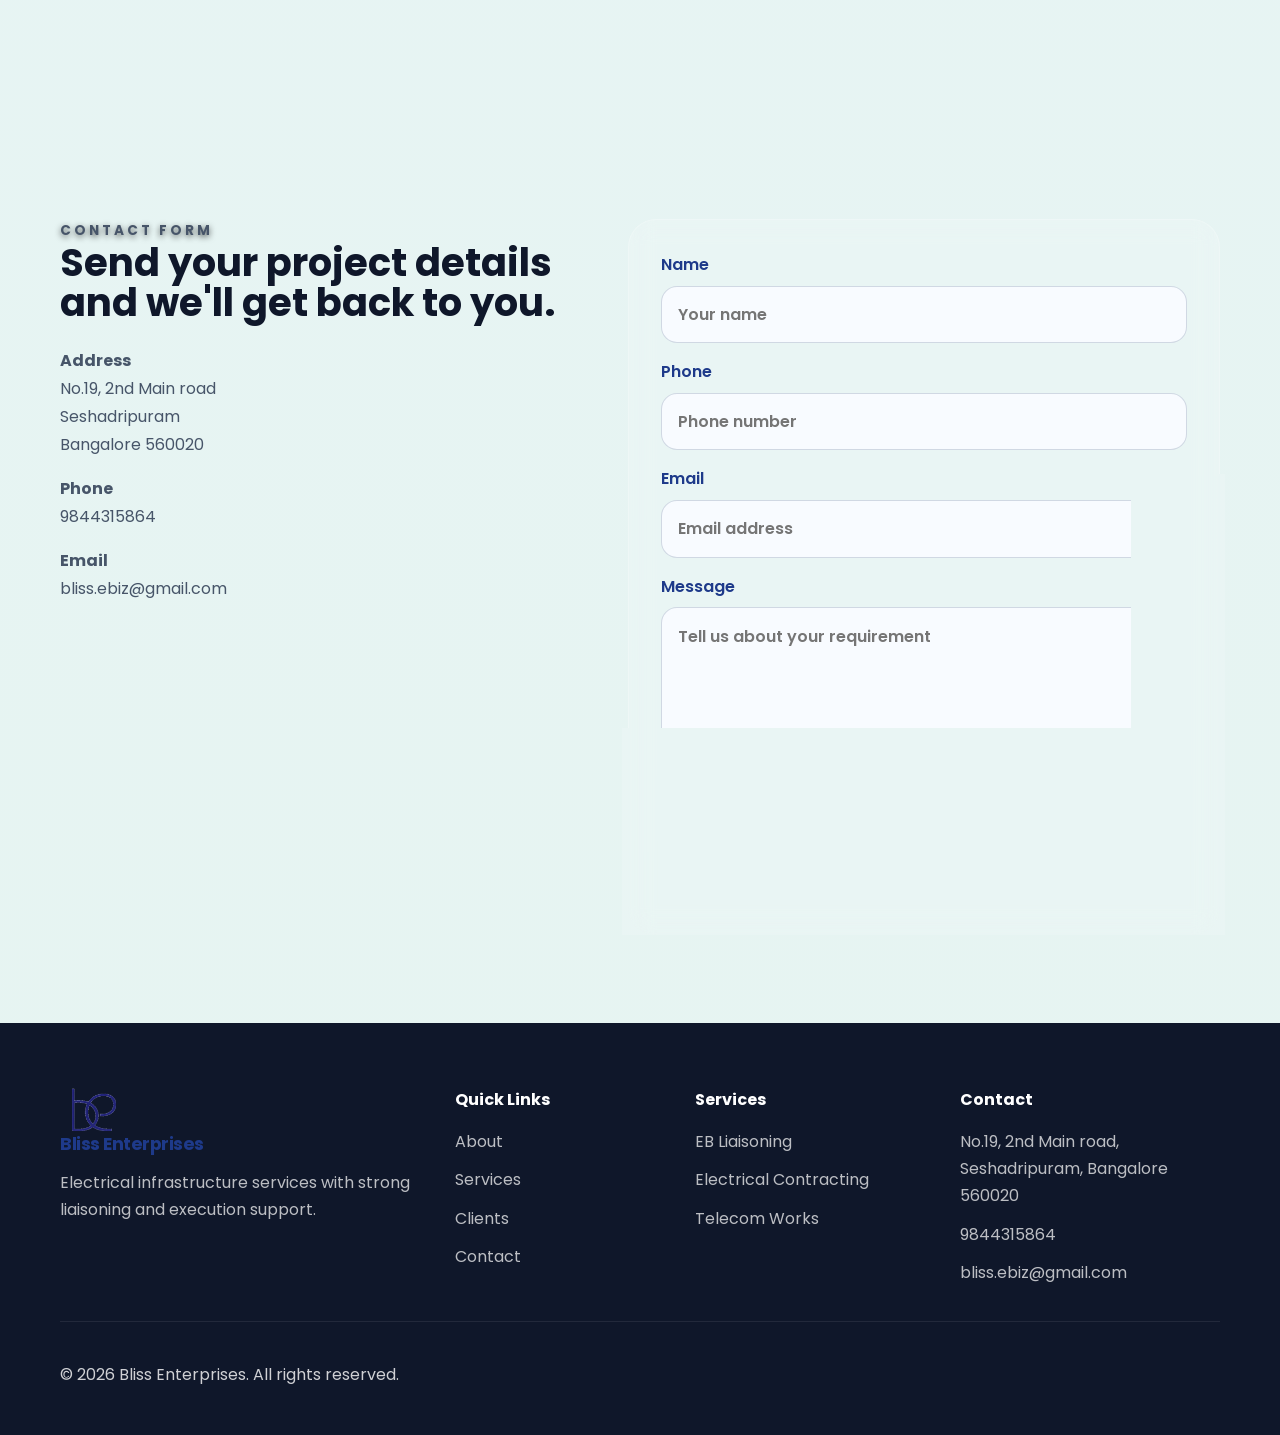
==== commit 1bb70c3a: "vv" ====
--- a/index.html
+++ b/index.html
@@ -115,8 +115,22 @@
                 infrastructure services across telecom, commercial, and industrial sectors.
               </p>
               <div class="hero-buttons">
-                <a class="btn btn-primary" href="#">Master</a>
-                <a class="btn btn-secondary" href="#">Engineer</a>
+                <a
+                  class="btn btn-primary"
+                  href="https://blissinfra.in/"
+                  target="_blank"
+                  rel="noopener noreferrer"
+                >
+                  Master
+                </a>
+                <a
+                  class="btn btn-secondary"
+                  href="https://blissinfra.in/engineer"
+                  target="_blank"
+                  rel="noopener noreferrer"
+                >
+                  Engineer
+                </a>
               </div>
             </article>
 
--- a/style.css
+++ b/style.css
@@ -431,12 +431,25 @@
   transform: translateY(-2px);
 }
 
+.btn:active {
+  transform: translateY(1px) scale(0.98);
+}
+
 .btn-primary {
   background: var(--secondary);
   color: var(--white);
   box-shadow: 0 10px 25px rgba(59, 130, 246, 0.35);
 }
 
+.btn-primary:hover {
+  background: #2563eb;
+}
+
+.btn-primary:active {
+  background: #1d4ed8;
+  box-shadow: 0 6px 14px rgba(37, 99, 235, 0.28);
+}
+
 .btn-secondary {
   background: rgba(255, 255, 255, 0.08);
   border-color: rgba(255, 255, 255, 0.55);
@@ -444,7 +457,14 @@
 }
 
 .btn-secondary:hover {
+  background: rgba(255, 255, 255, 0.16);
   box-shadow: 0 0 0 1px rgba(255, 255, 255, 0.22), 0 0 20px rgba(255, 255, 255, 0.2);
+}
+
+.btn-secondary:active {
+  background: rgba(59, 130, 246, 0.25);
+  border-color: rgba(255, 255, 255, 0.7);
+  box-shadow: 0 6px 14px rgba(15, 23, 42, 0.22);
 }
 
 .industry-list,
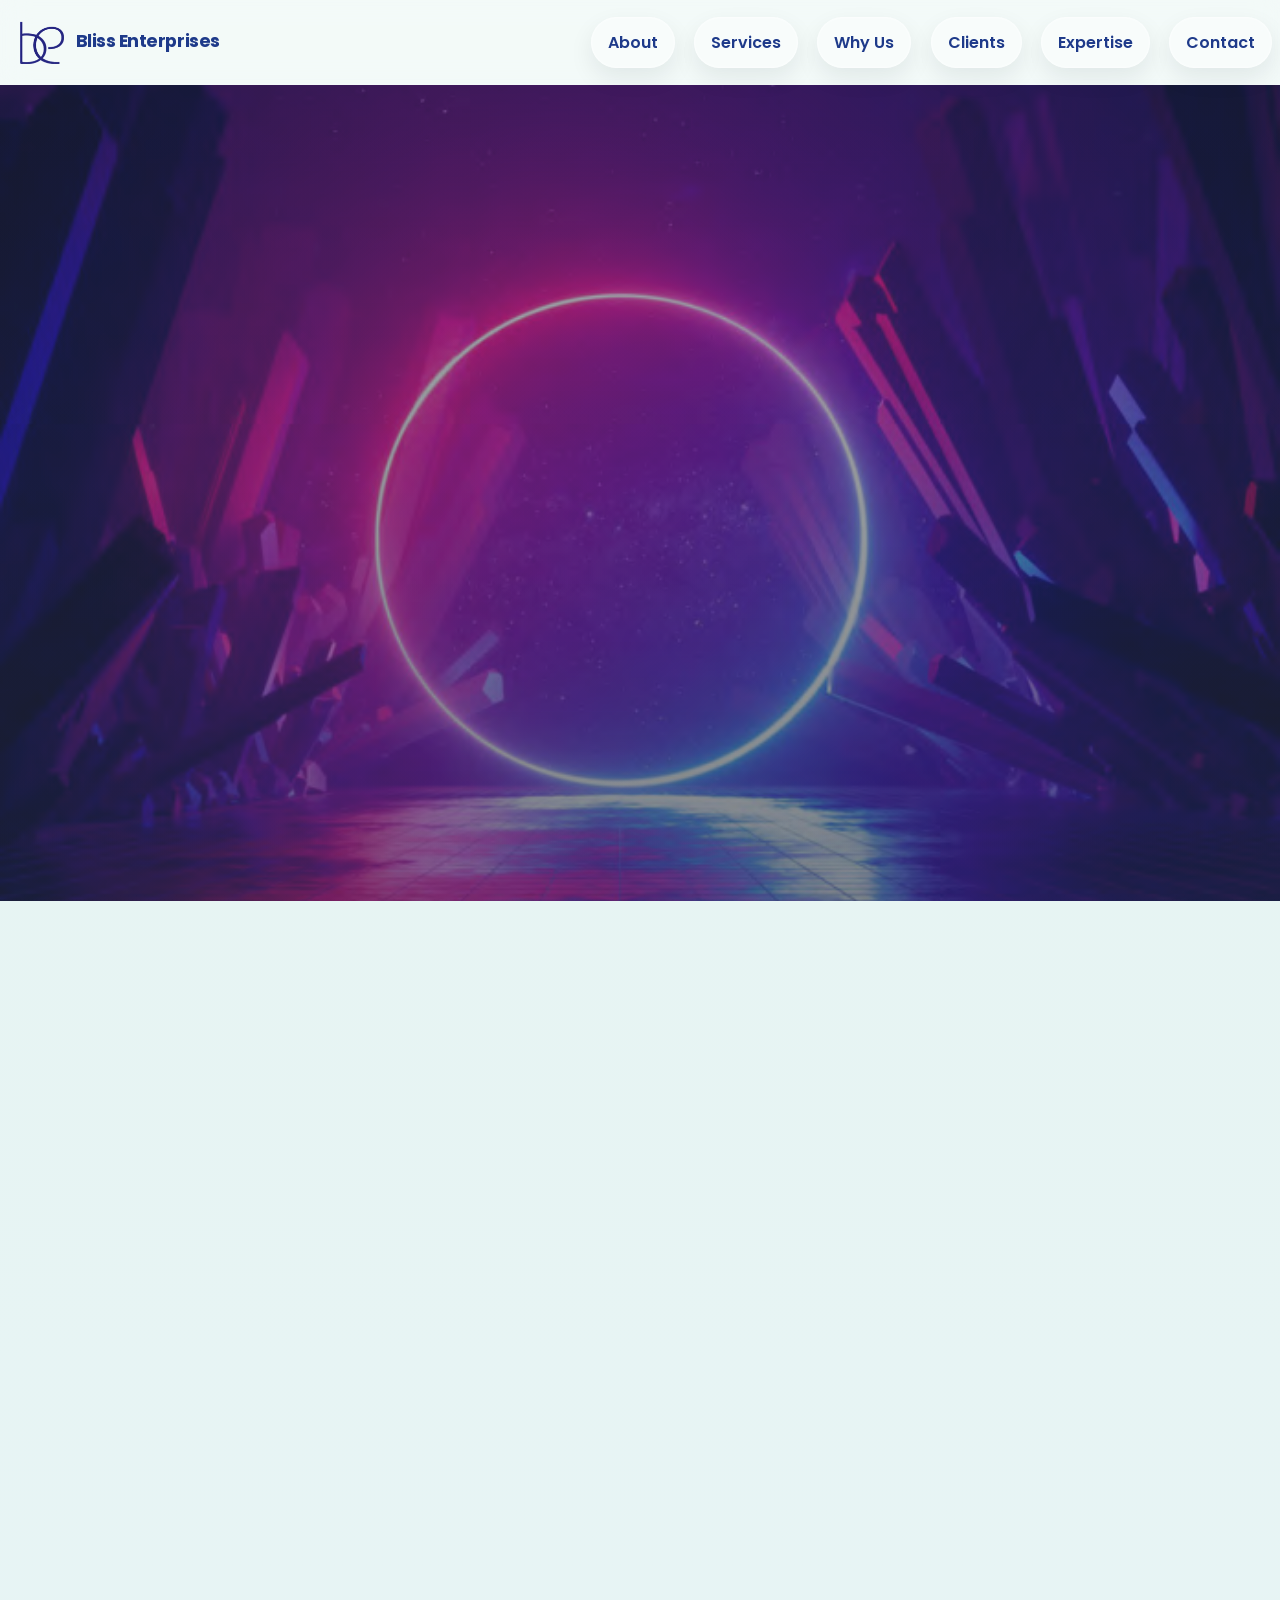
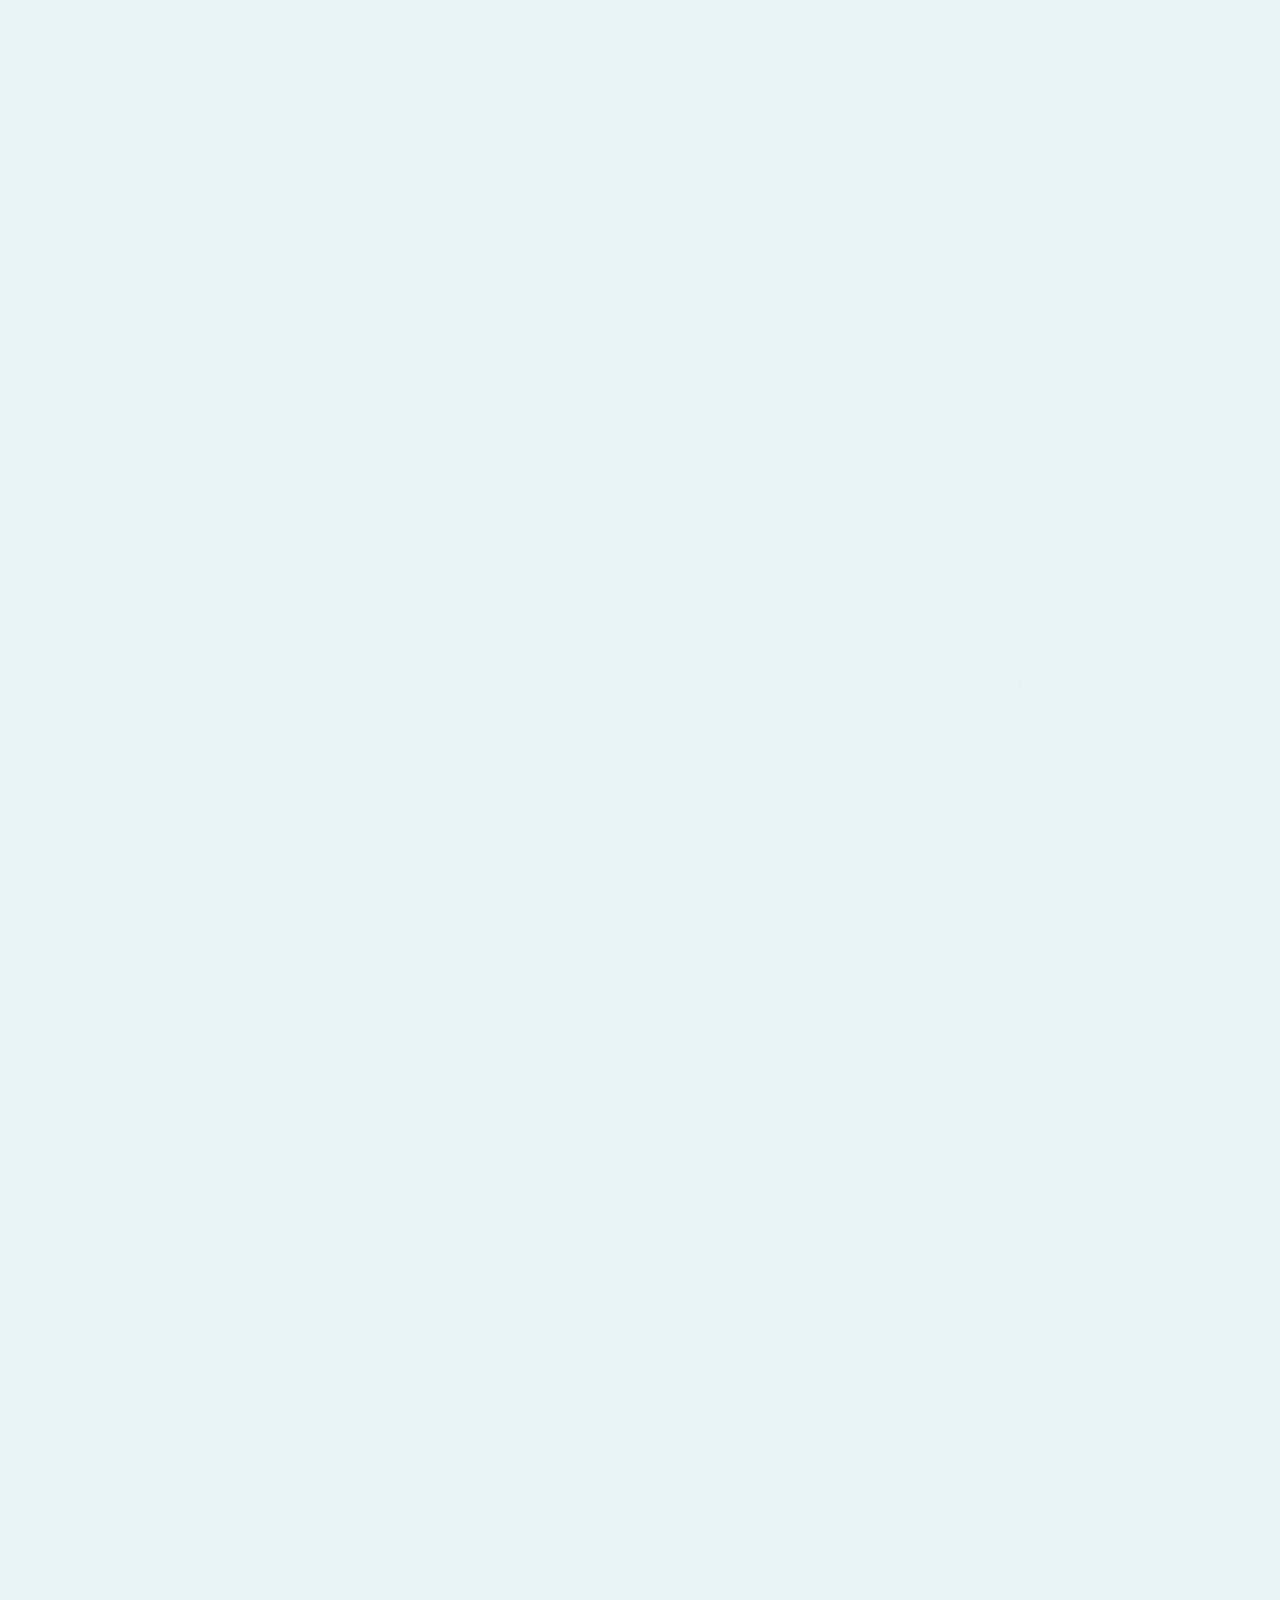
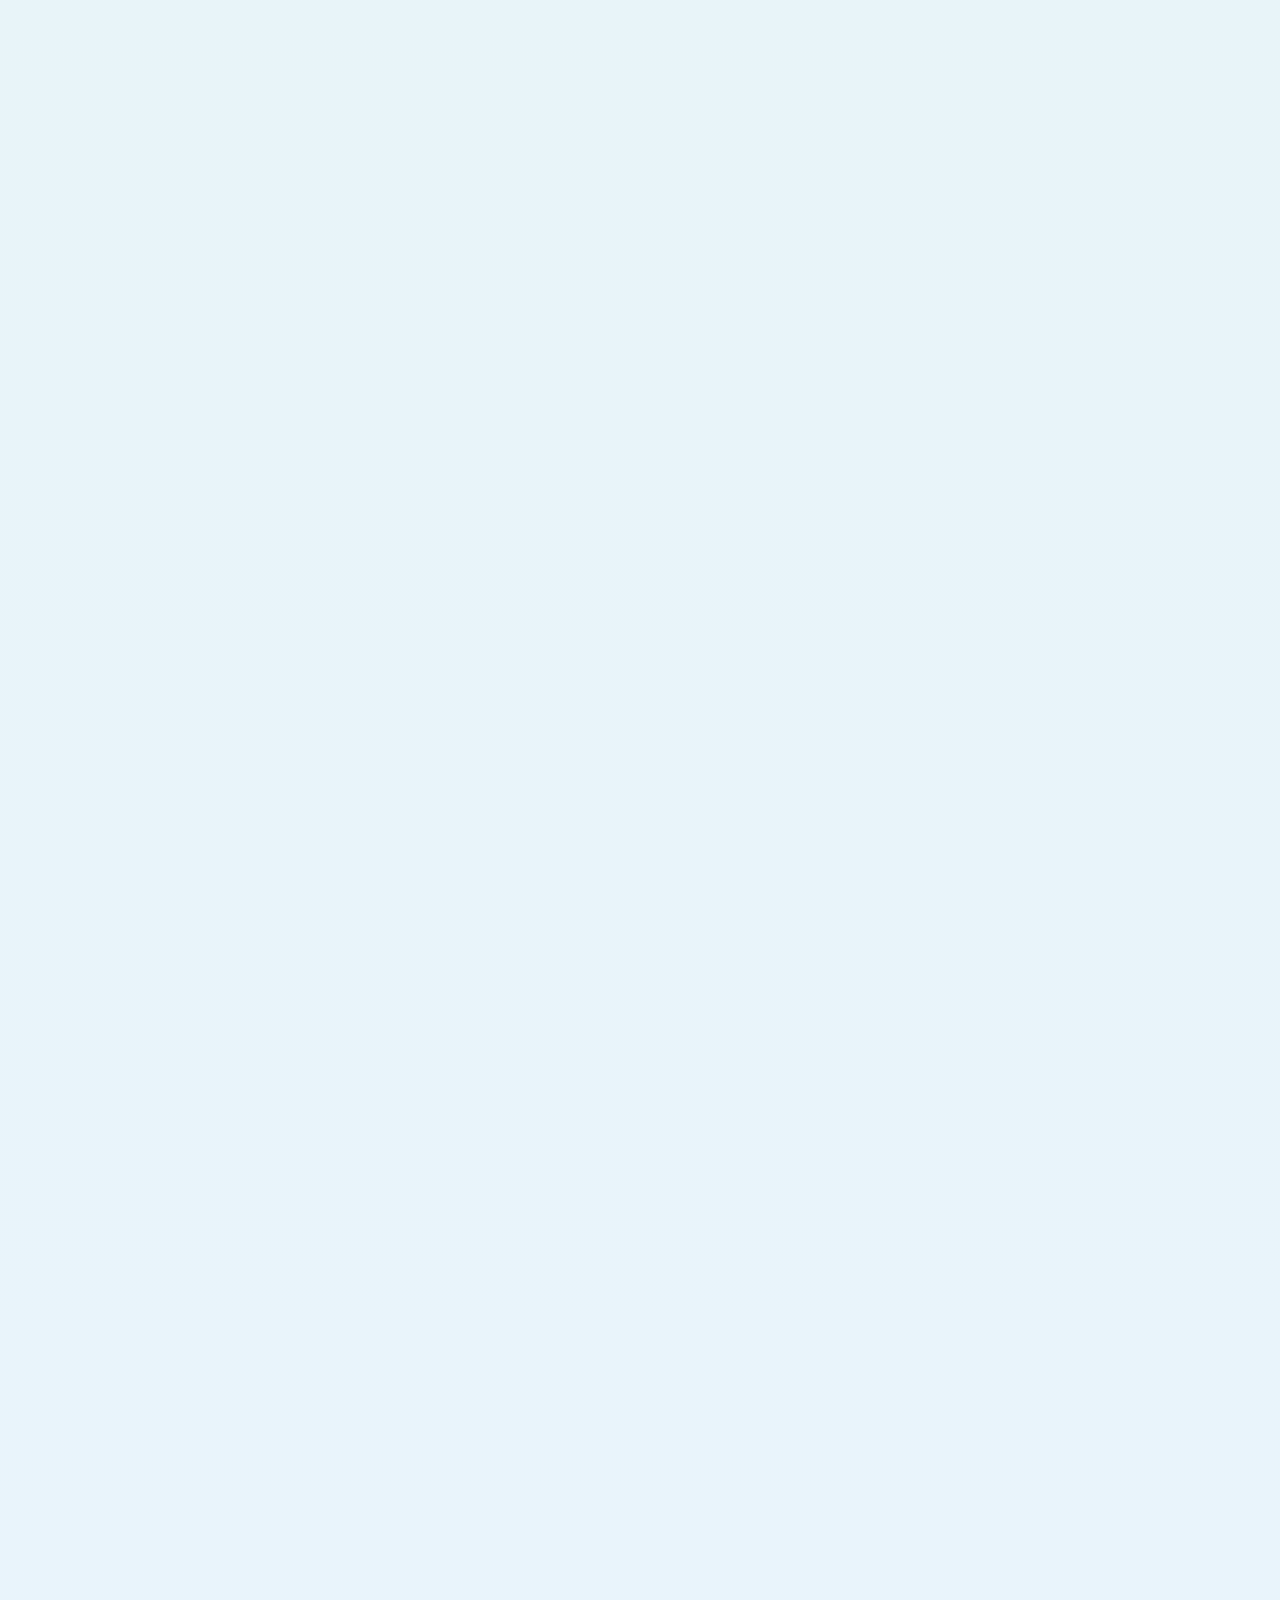
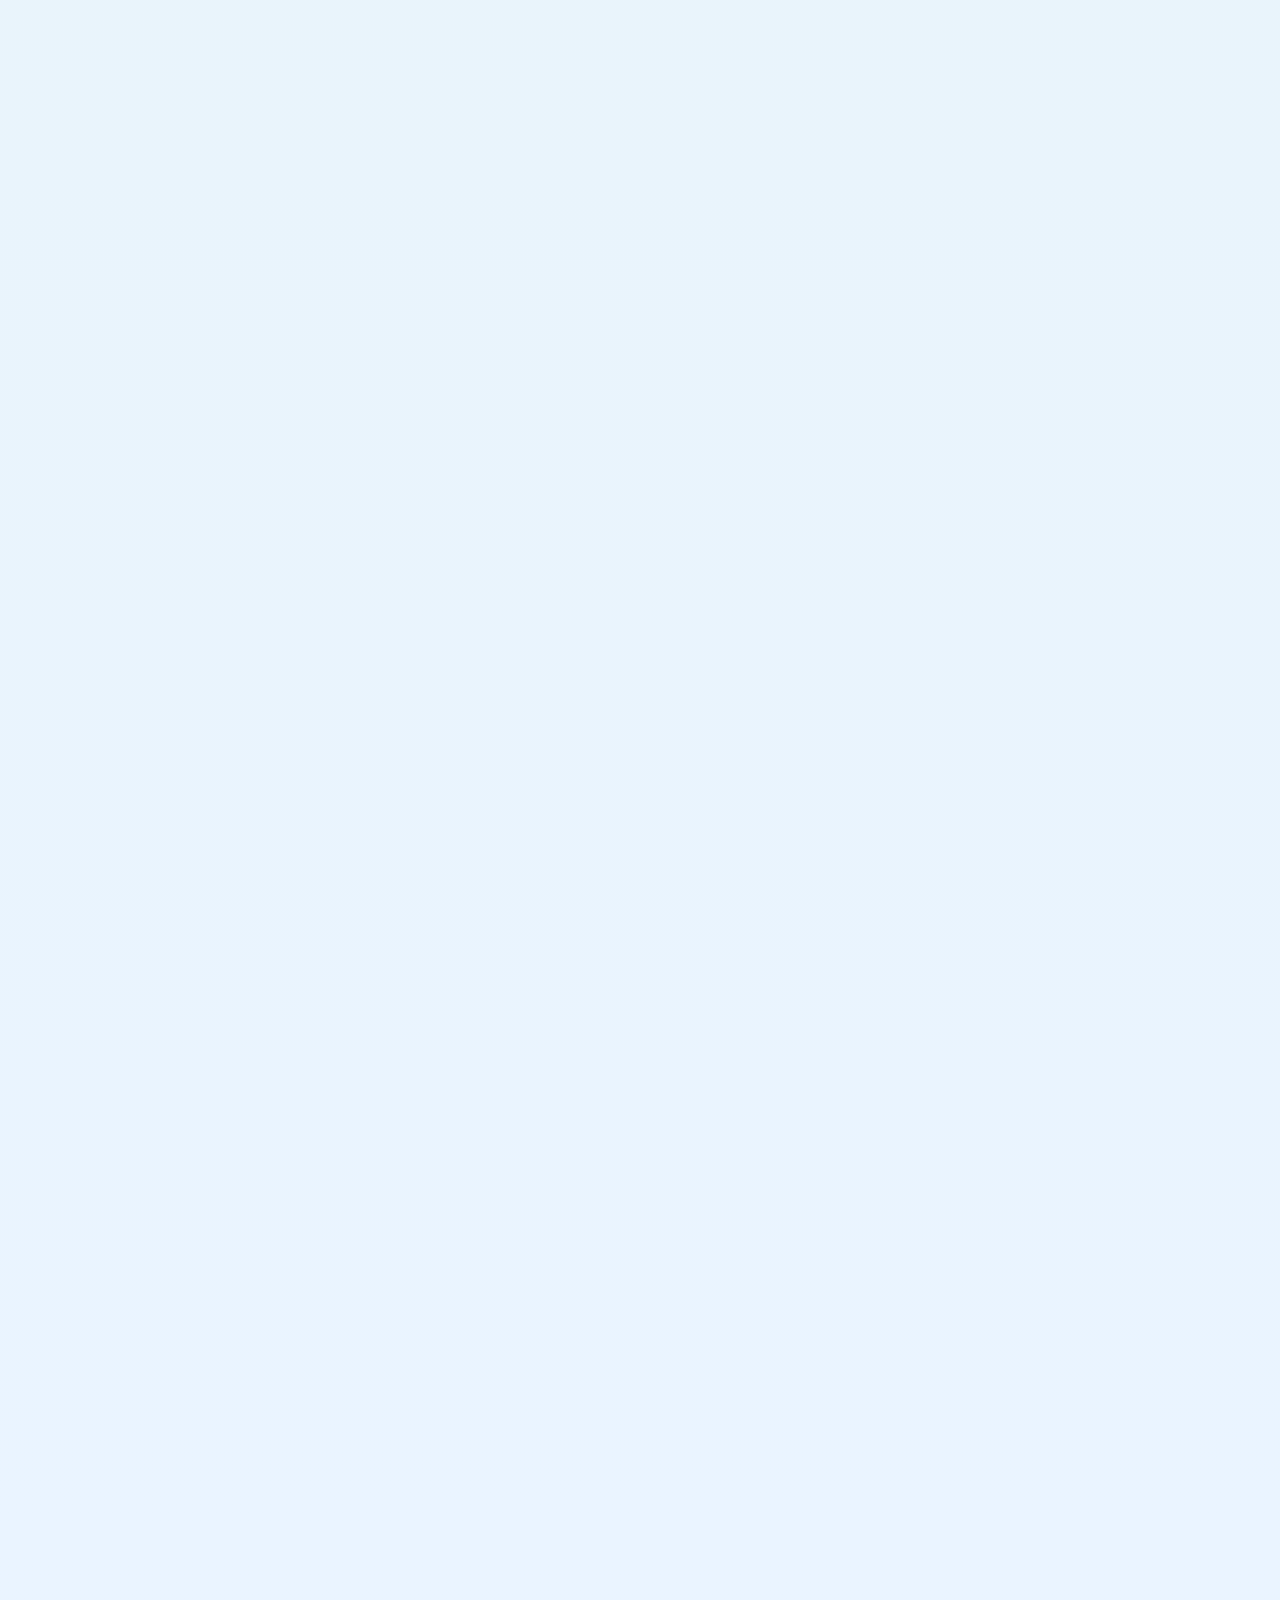
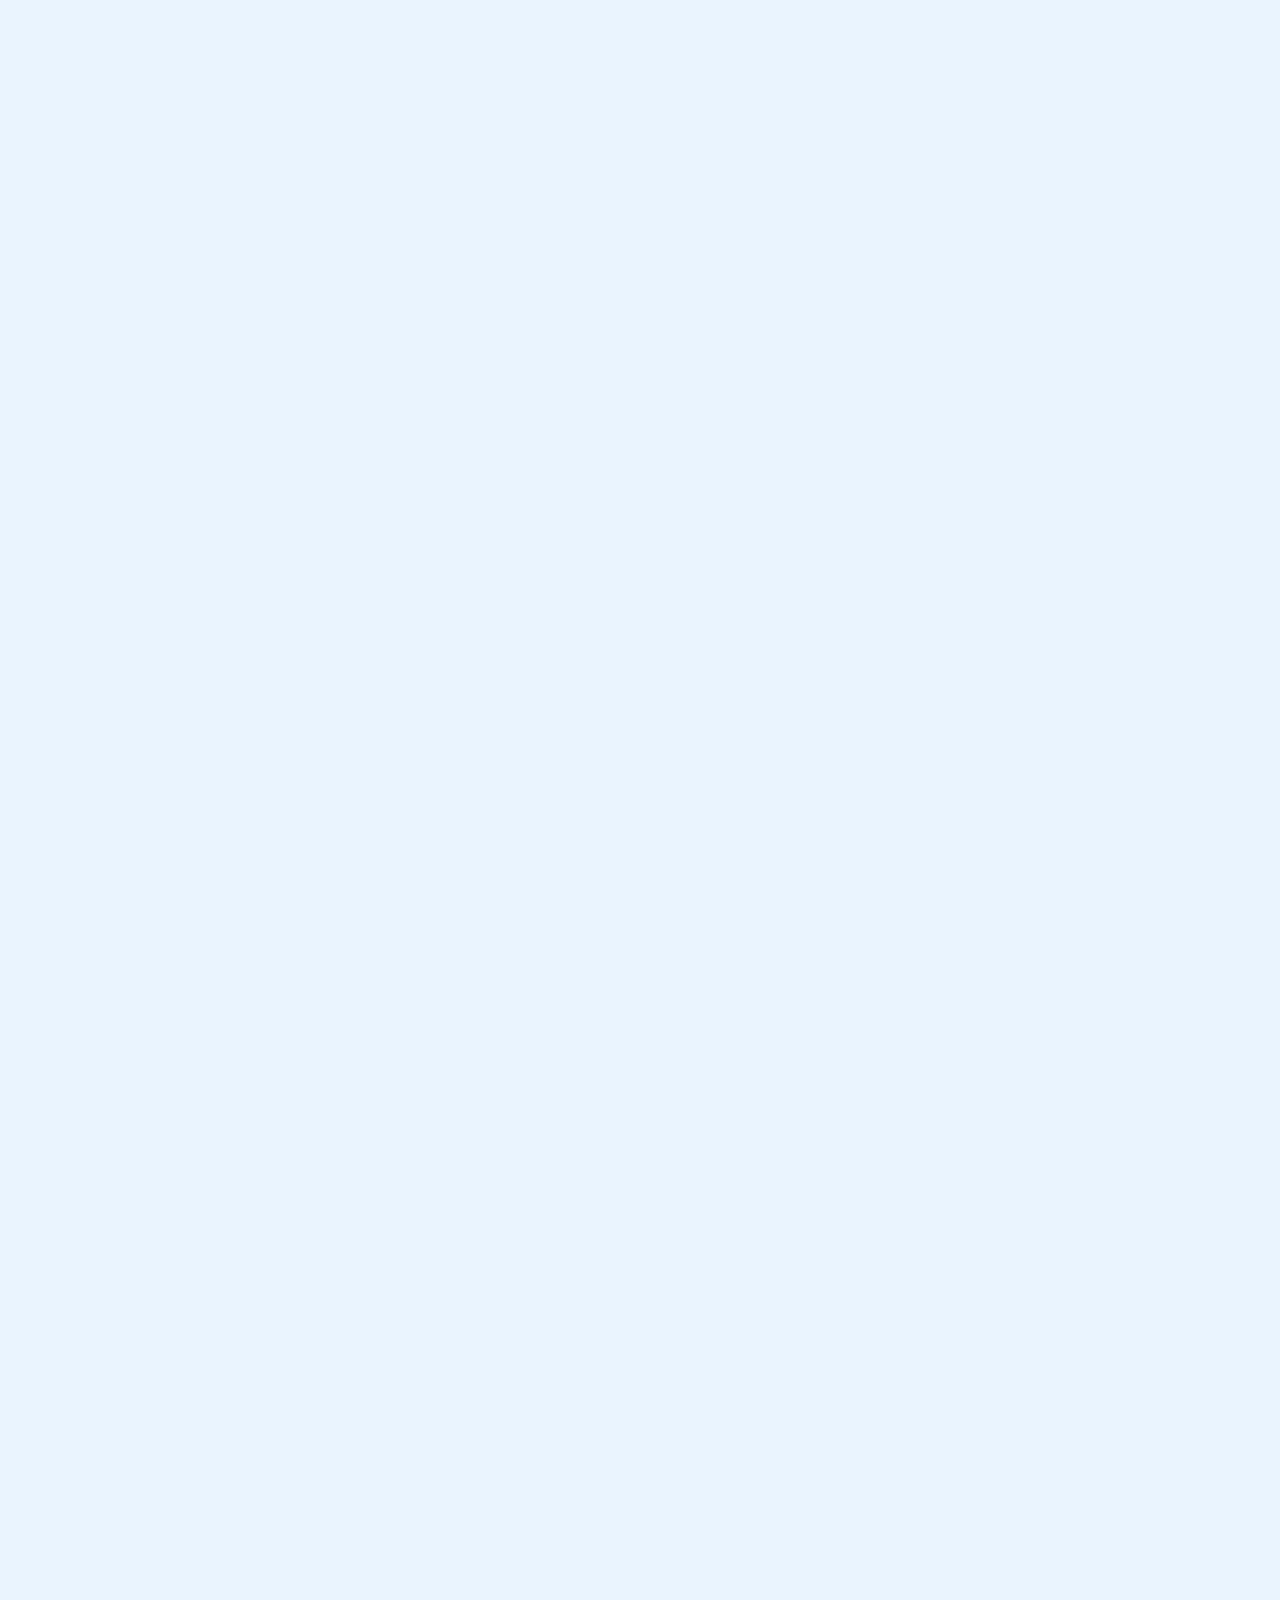
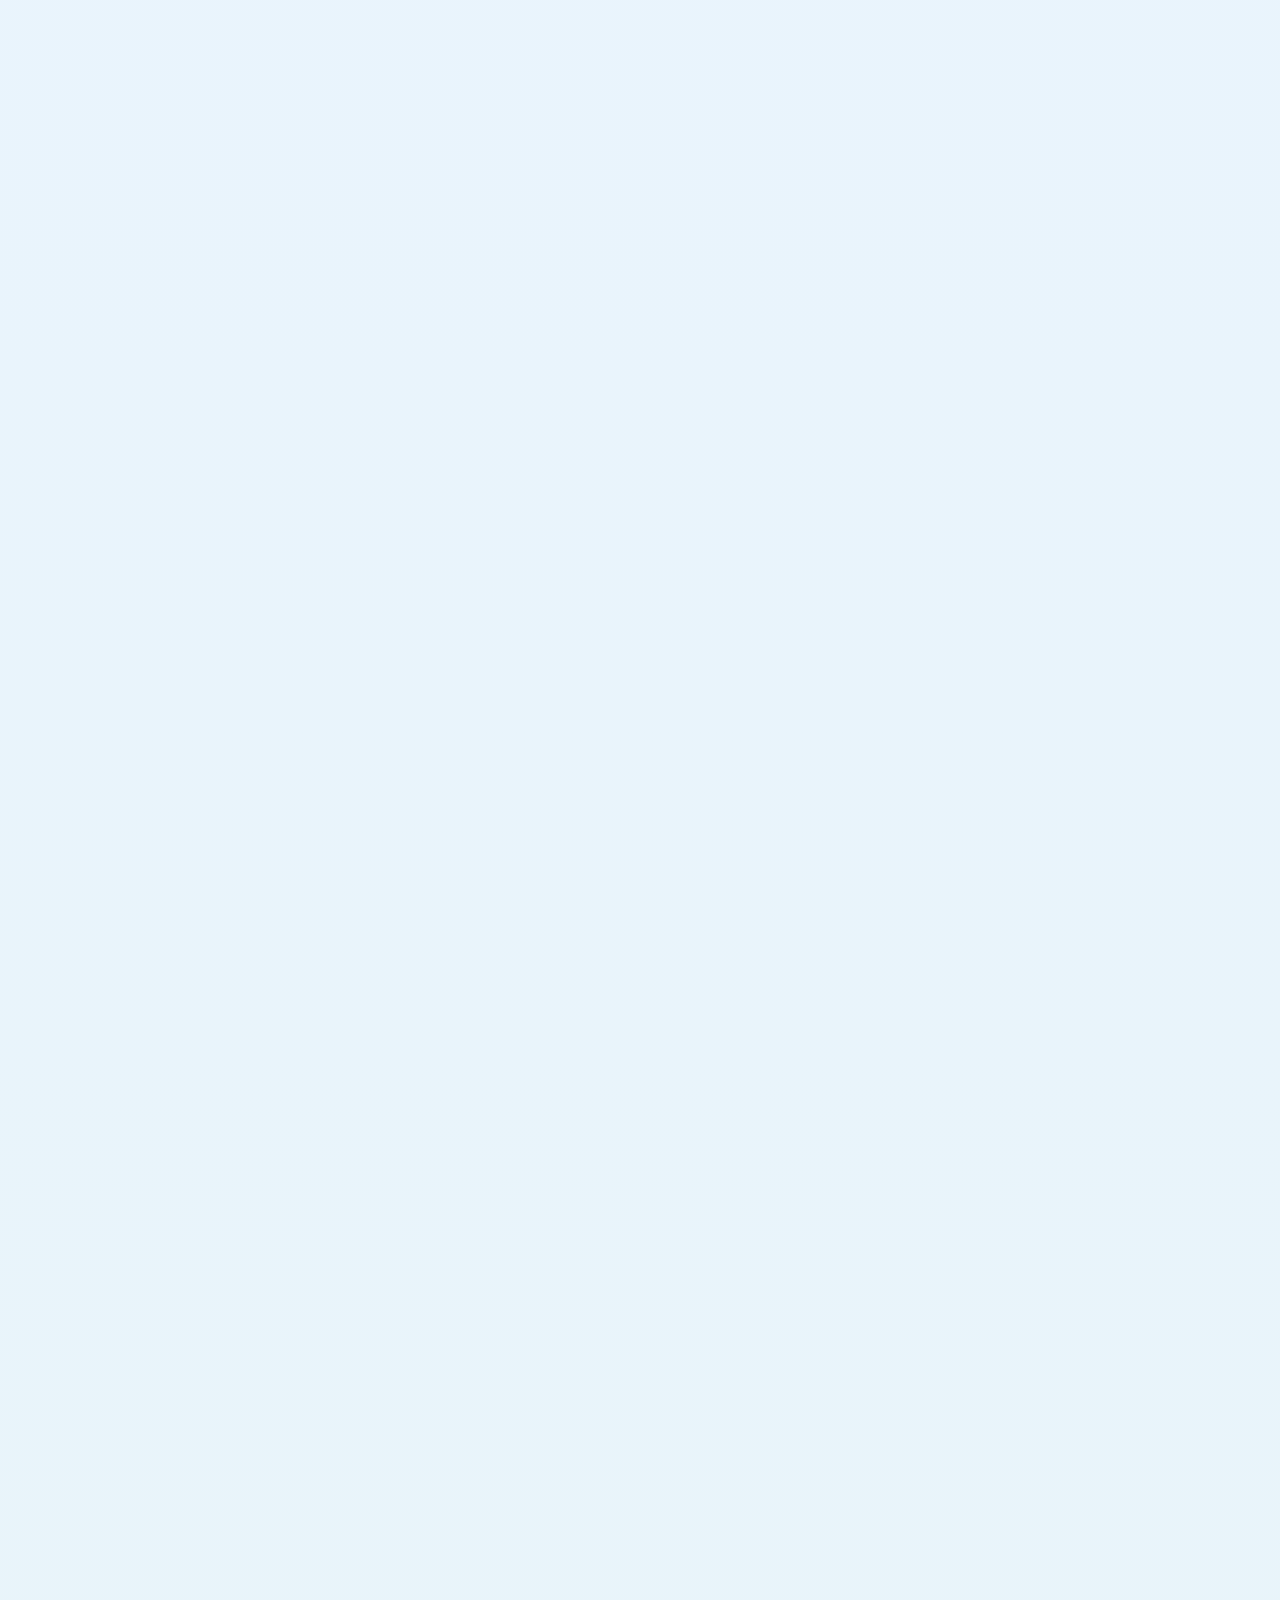
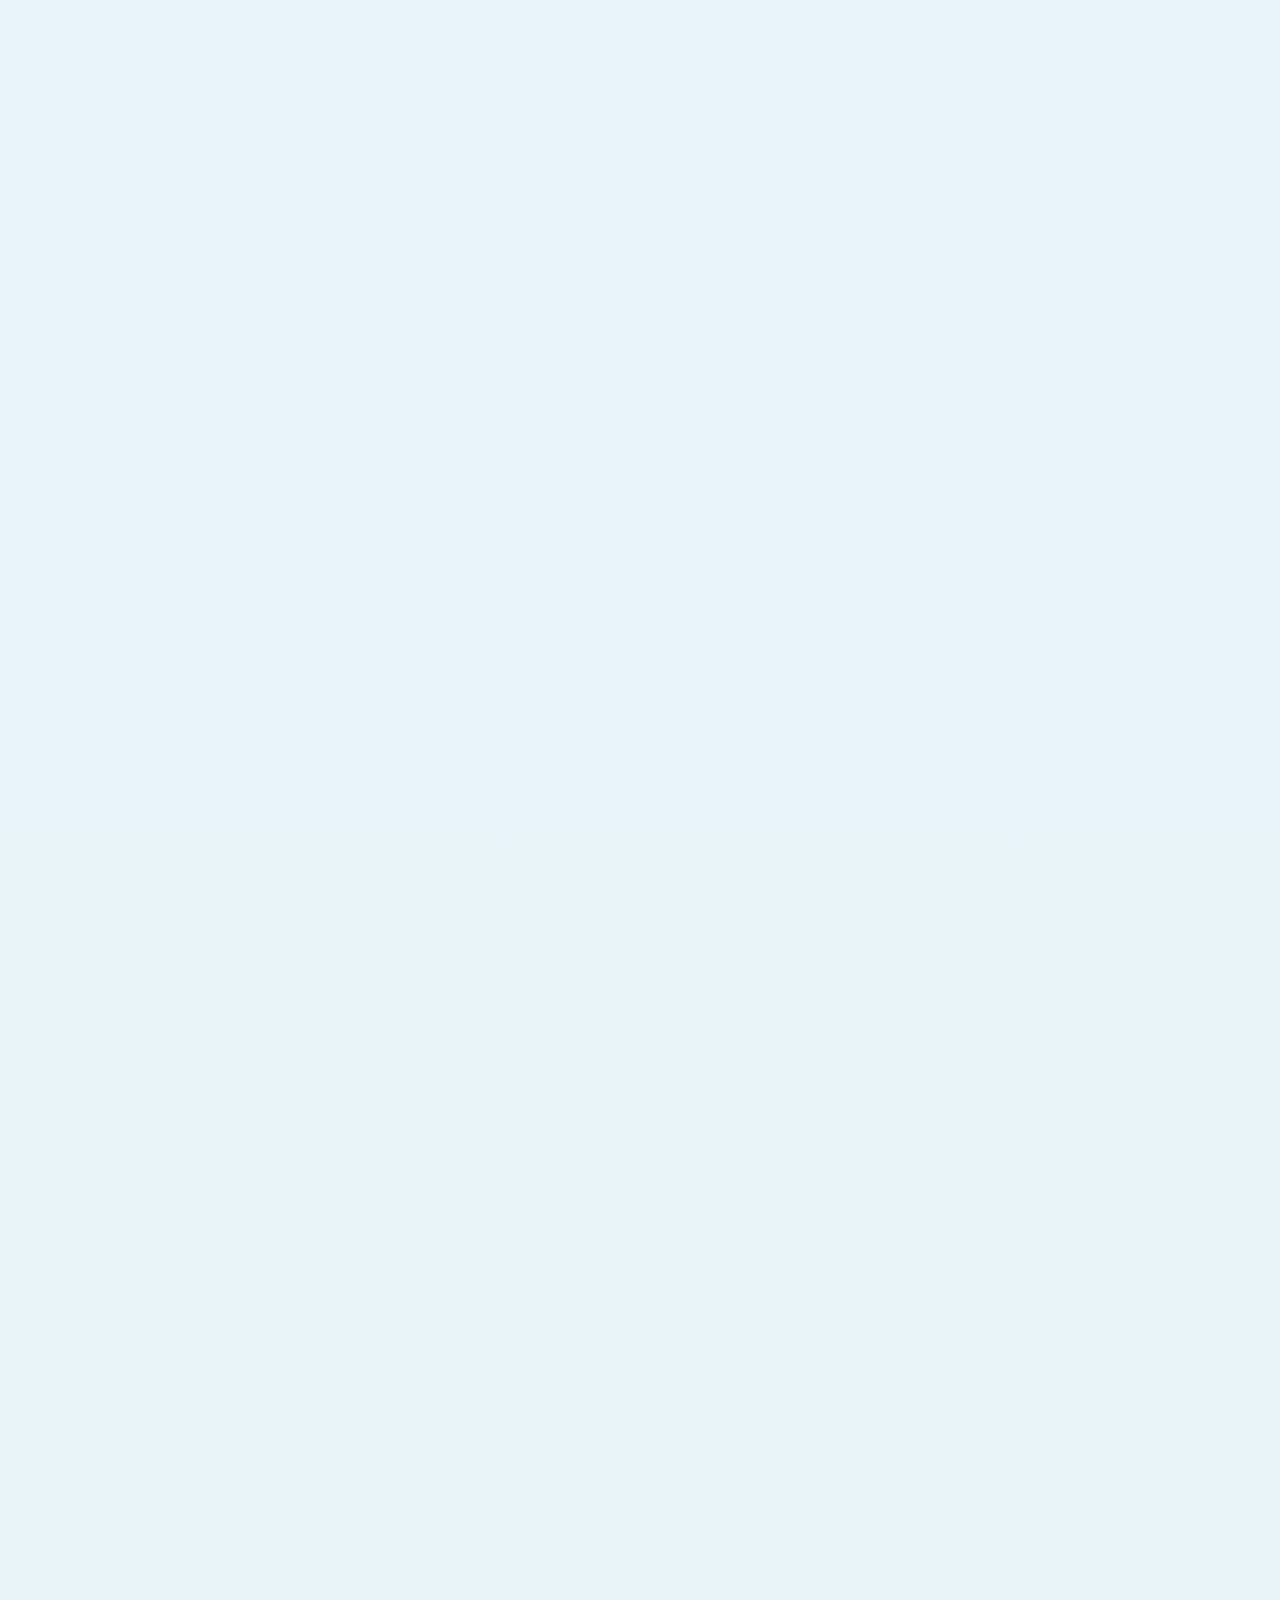
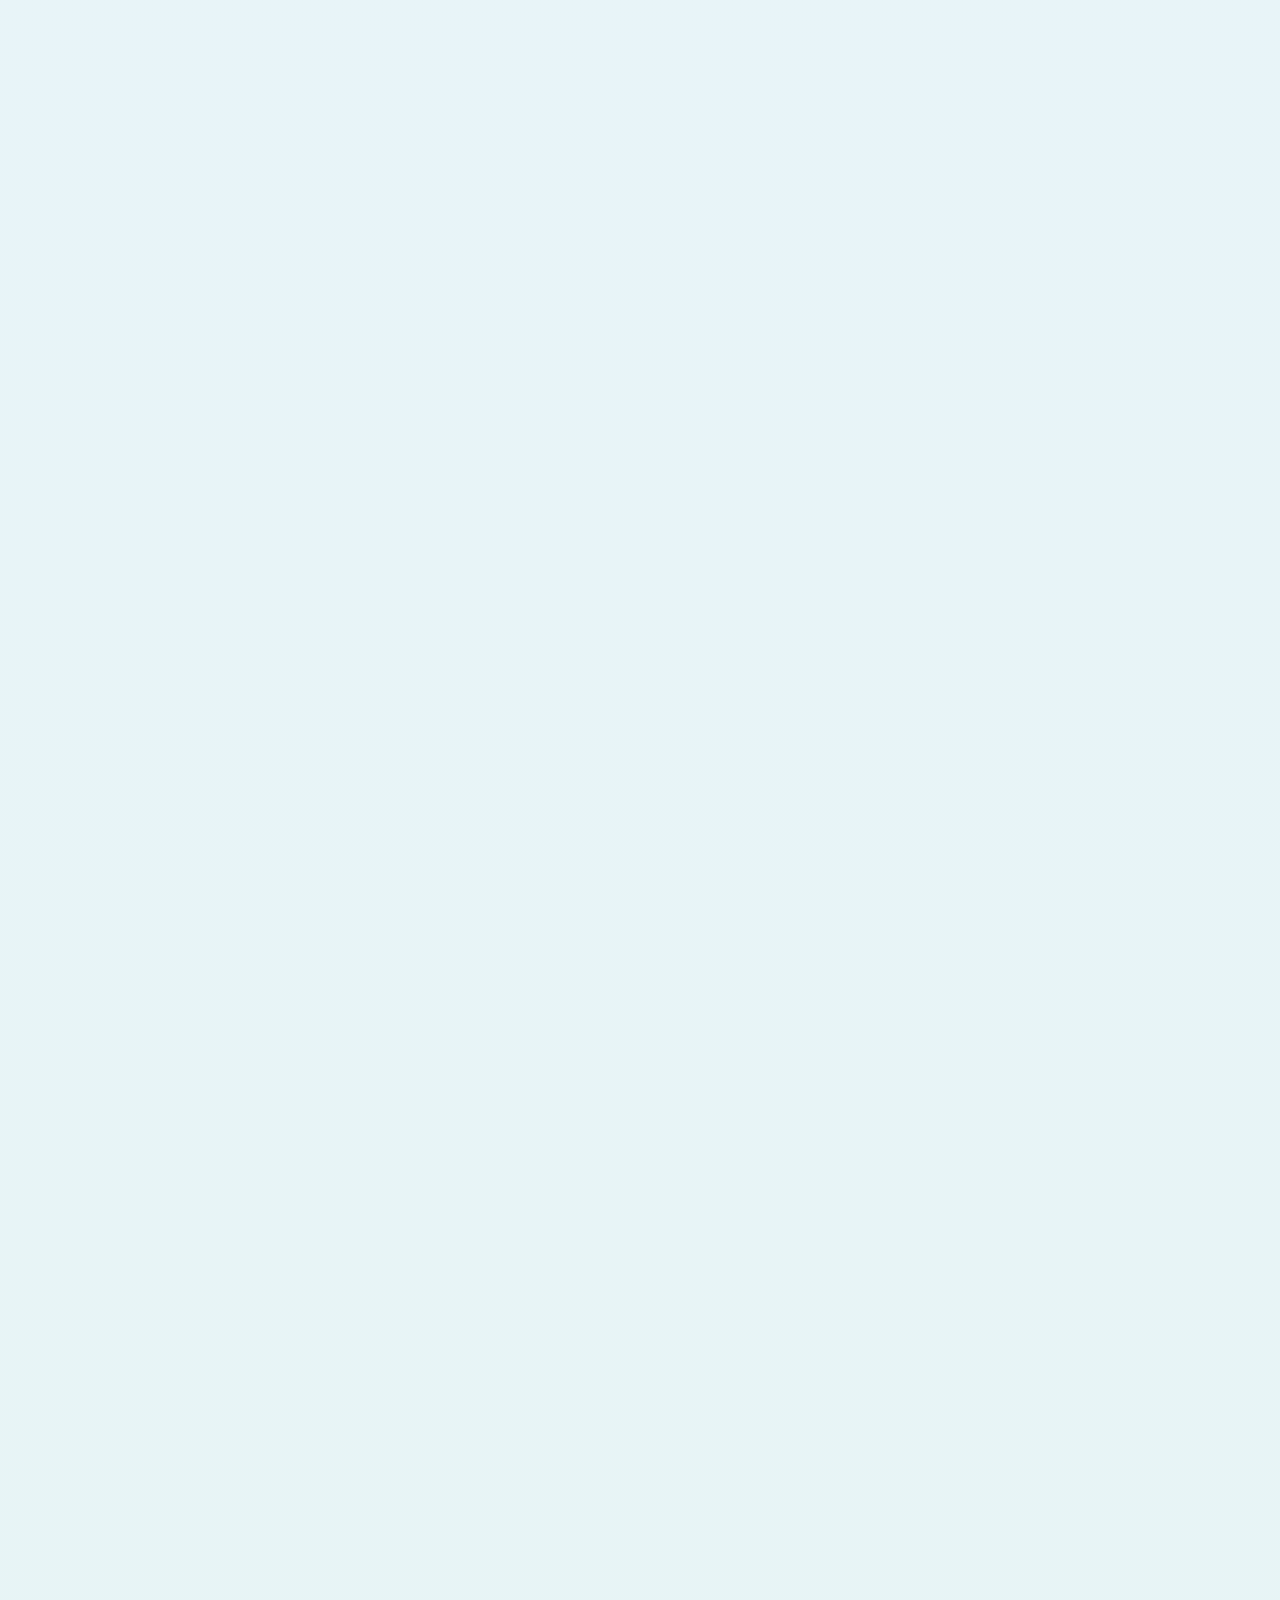
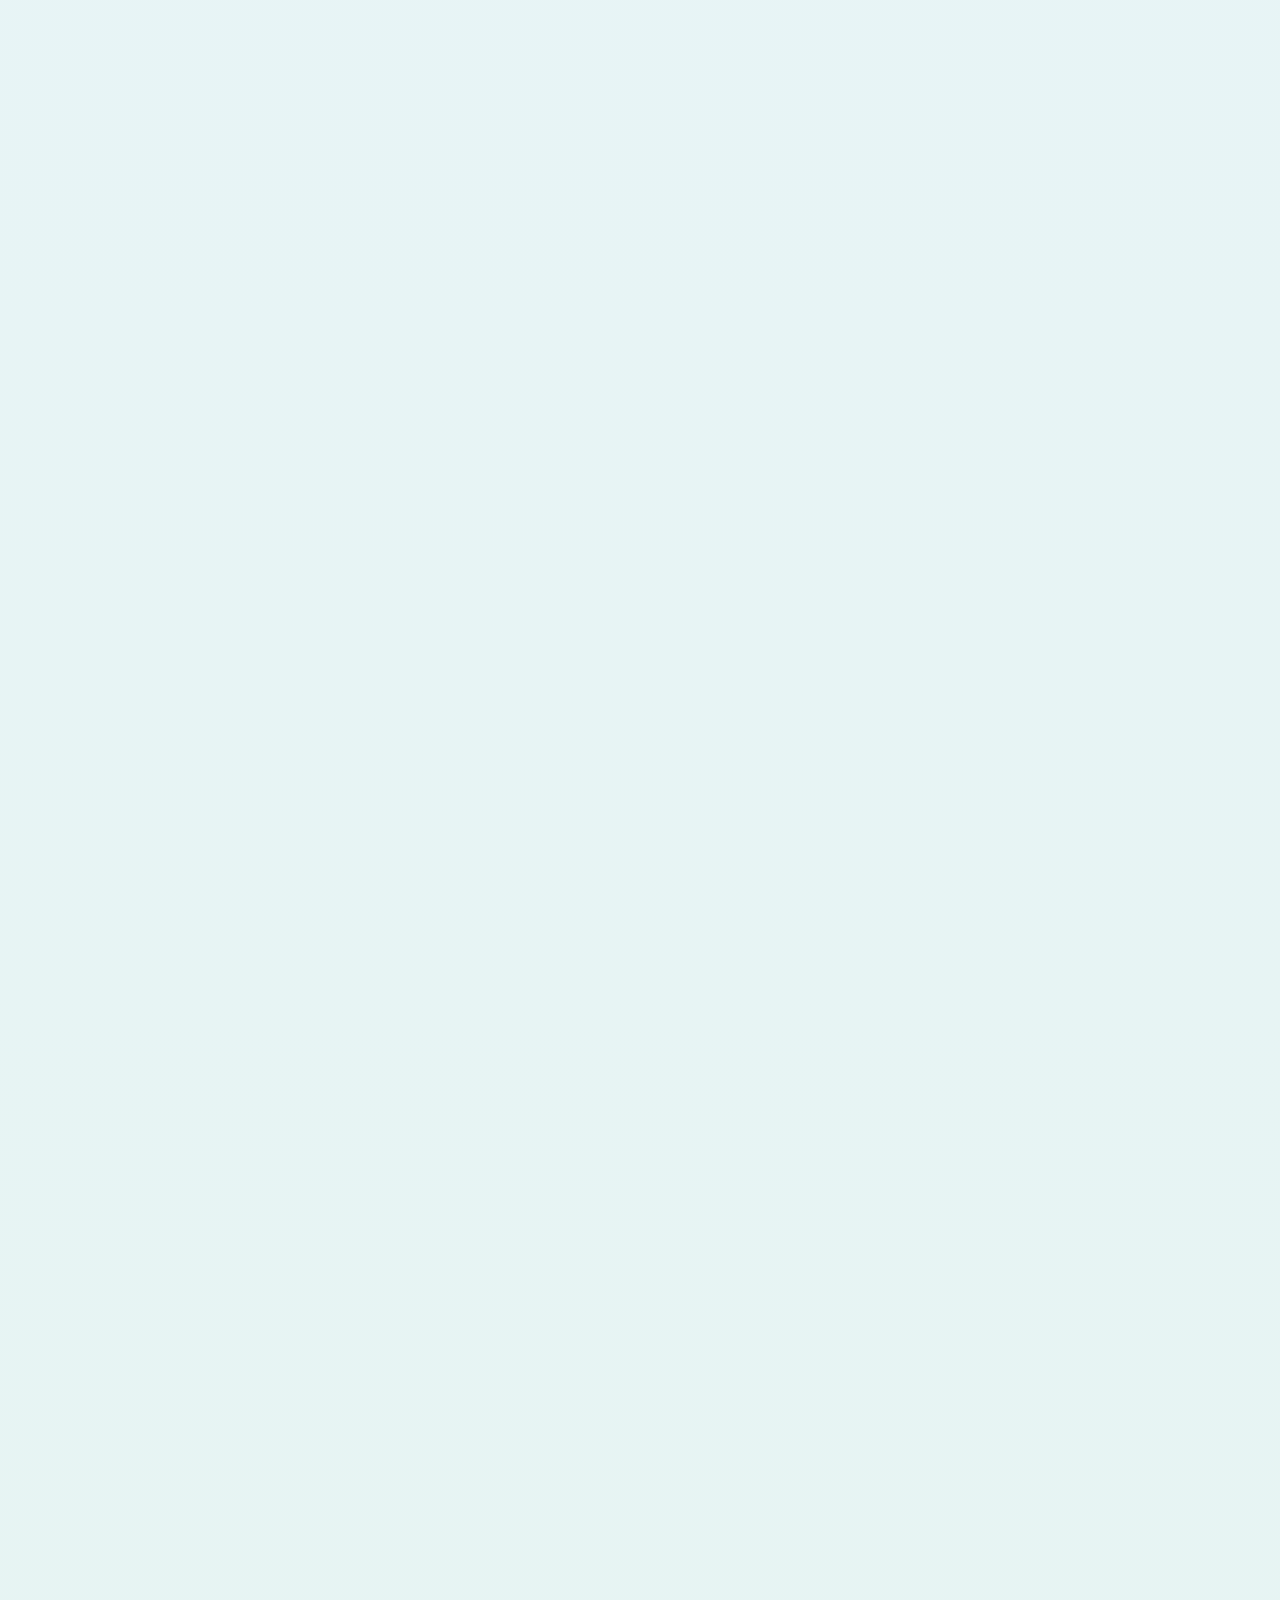
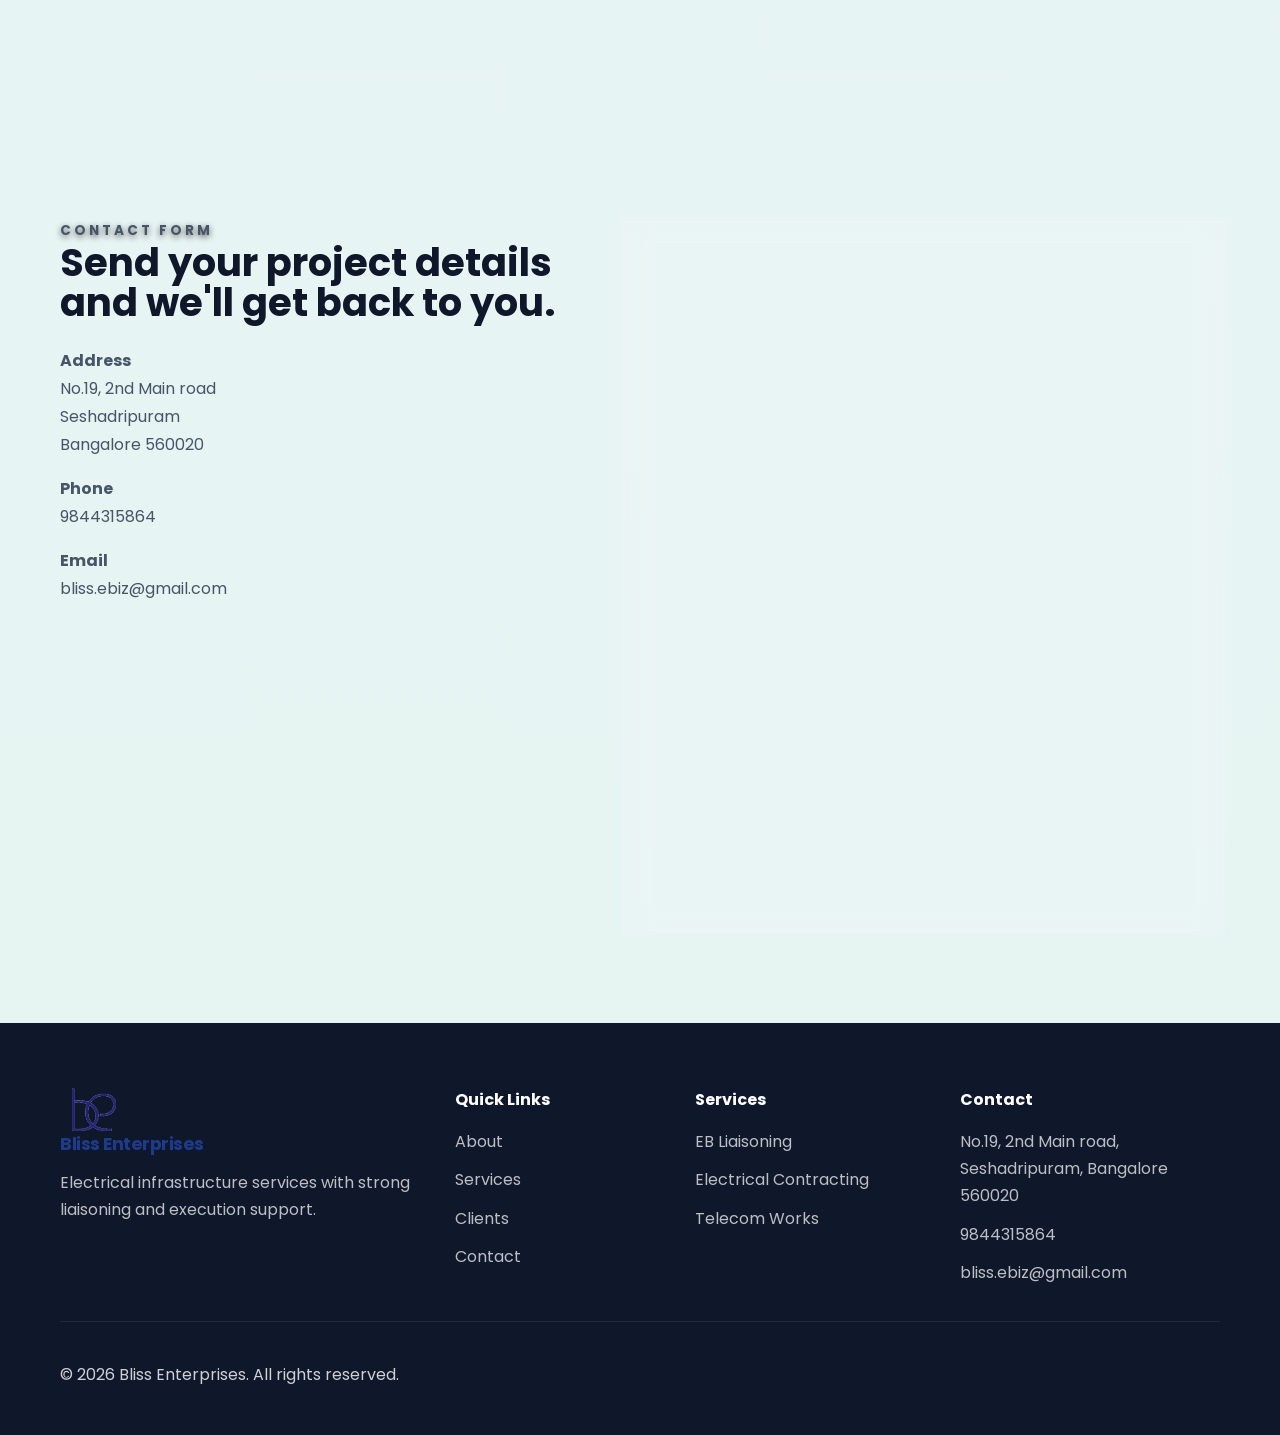
==== commit 5b579c84: "ss" ====
--- a/index.html
+++ b/index.html
@@ -118,16 +118,14 @@
                 <a
                   class="btn btn-primary"
                   href="https://blissinfra.in/"
-                  target="_blank"
-                  rel="noopener noreferrer"
+                  data-external-link="true"
                 >
                   Master
                 </a>
                 <a
                   class="btn btn-secondary"
                   href="https://blissinfra.in/engineer"
-                  target="_blank"
-                  rel="noopener noreferrer"
+                  data-external-link="true"
                 >
                   Engineer
                 </a>
--- a/style.css
+++ b/style.css
@@ -52,6 +52,10 @@
   margin: 0 auto;
 }
 
+.site-header .container {
+  width: min(100% - 1rem, 1440px);
+}
+
 .site-header {
   position: sticky;
   top: 0;
@@ -74,7 +78,7 @@
   min-height: var(--header-height);
   display: flex;
   align-items: center;
-  justify-content: space-between;
+  justify-content: flex-start;
   gap: 1rem;
 }
 
@@ -122,6 +126,7 @@
   display: flex;
   align-items: center;
   gap: 1.2rem;
+  margin-left: auto;
 }
 
 .site-nav a {
@@ -435,6 +440,10 @@
   transform: translateY(1px) scale(0.98);
 }
 
+.btn.is-pressed {
+  transform: translateY(1px) scale(0.98);
+}
+
 .btn-primary {
   background: var(--secondary);
   color: var(--white);
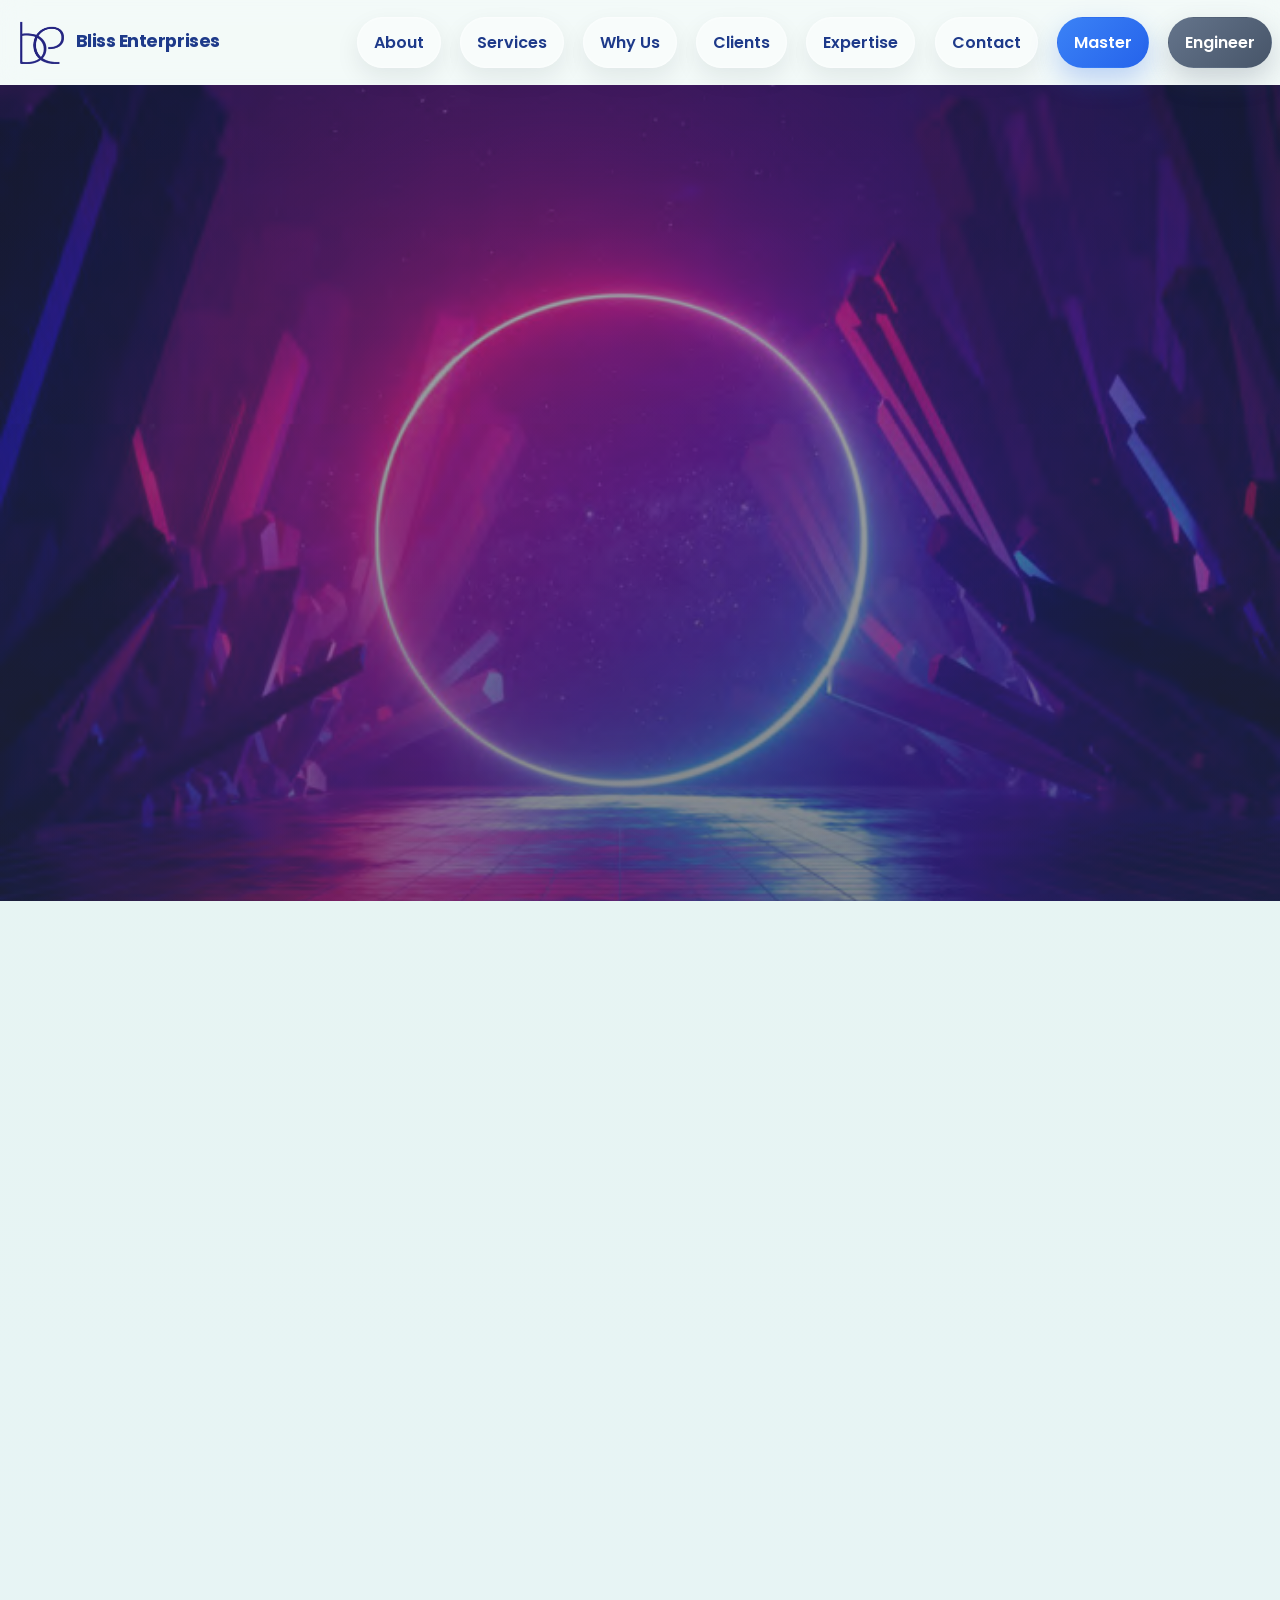
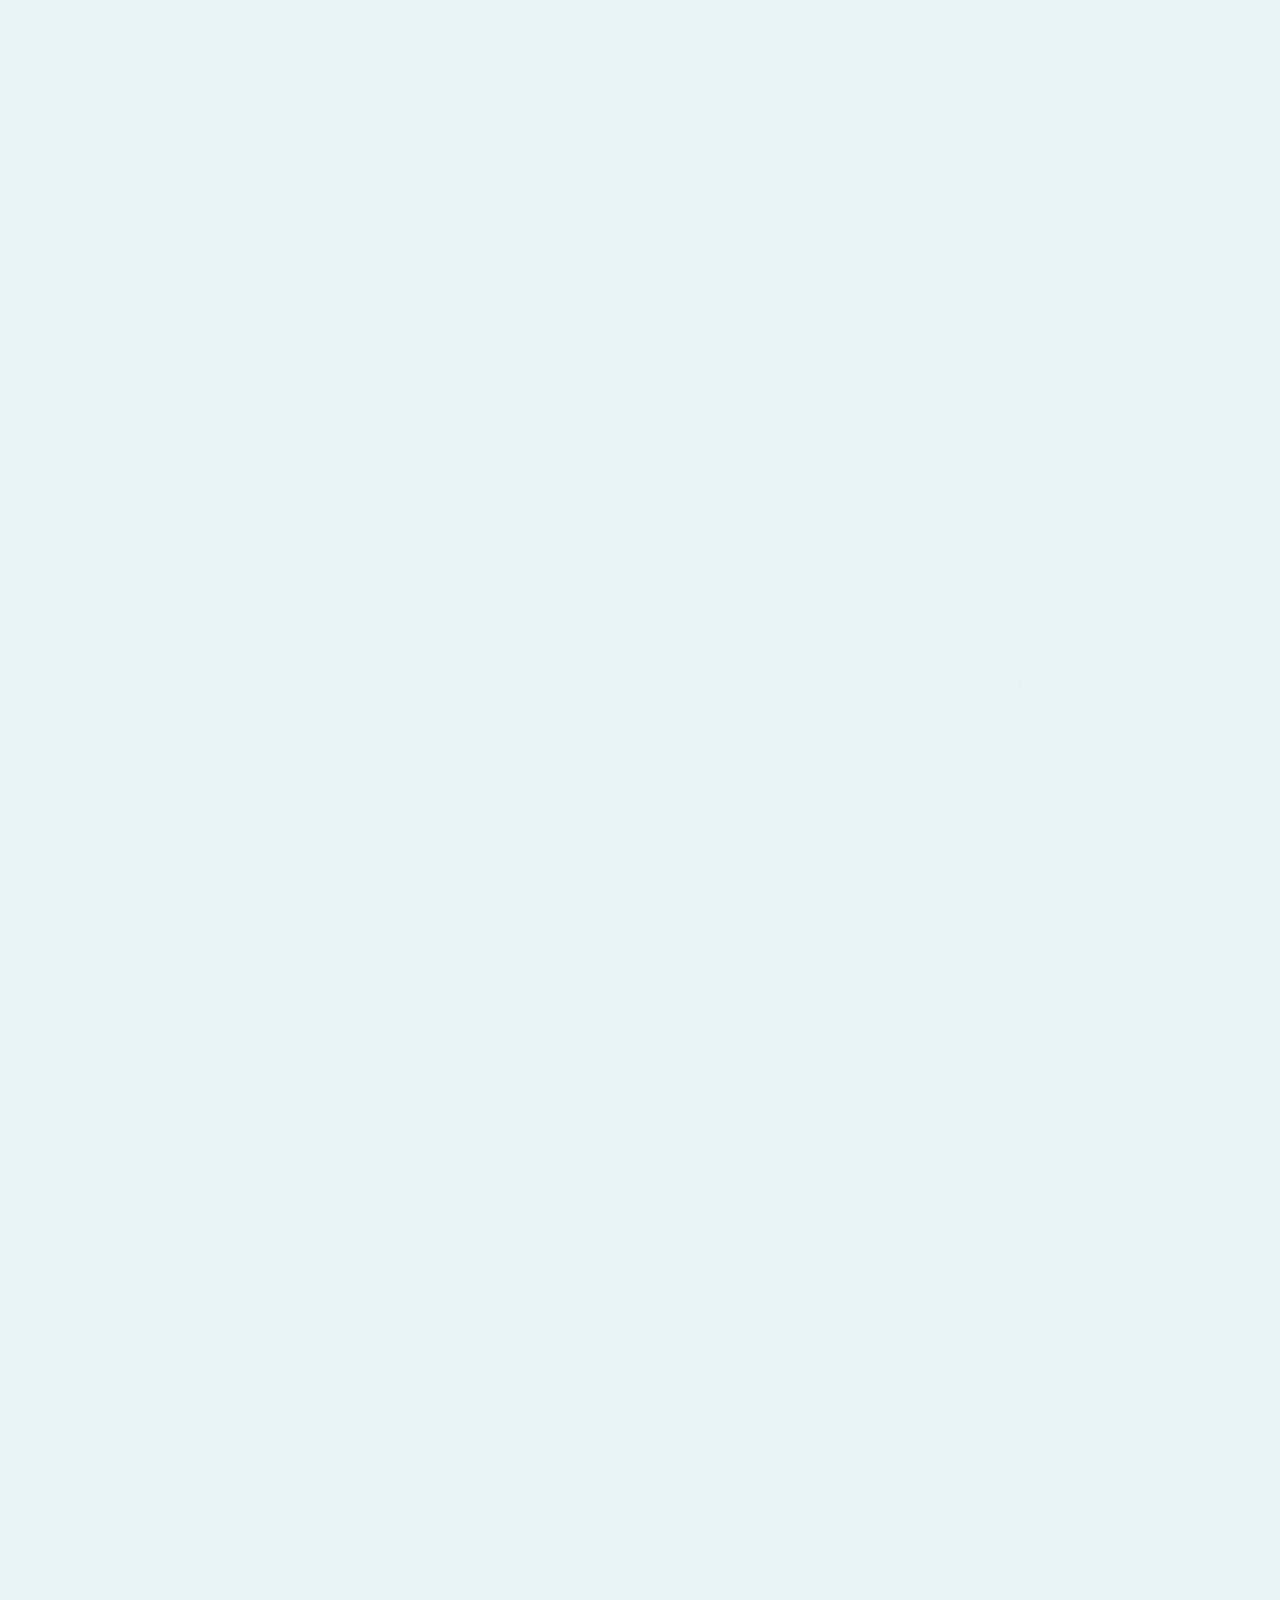
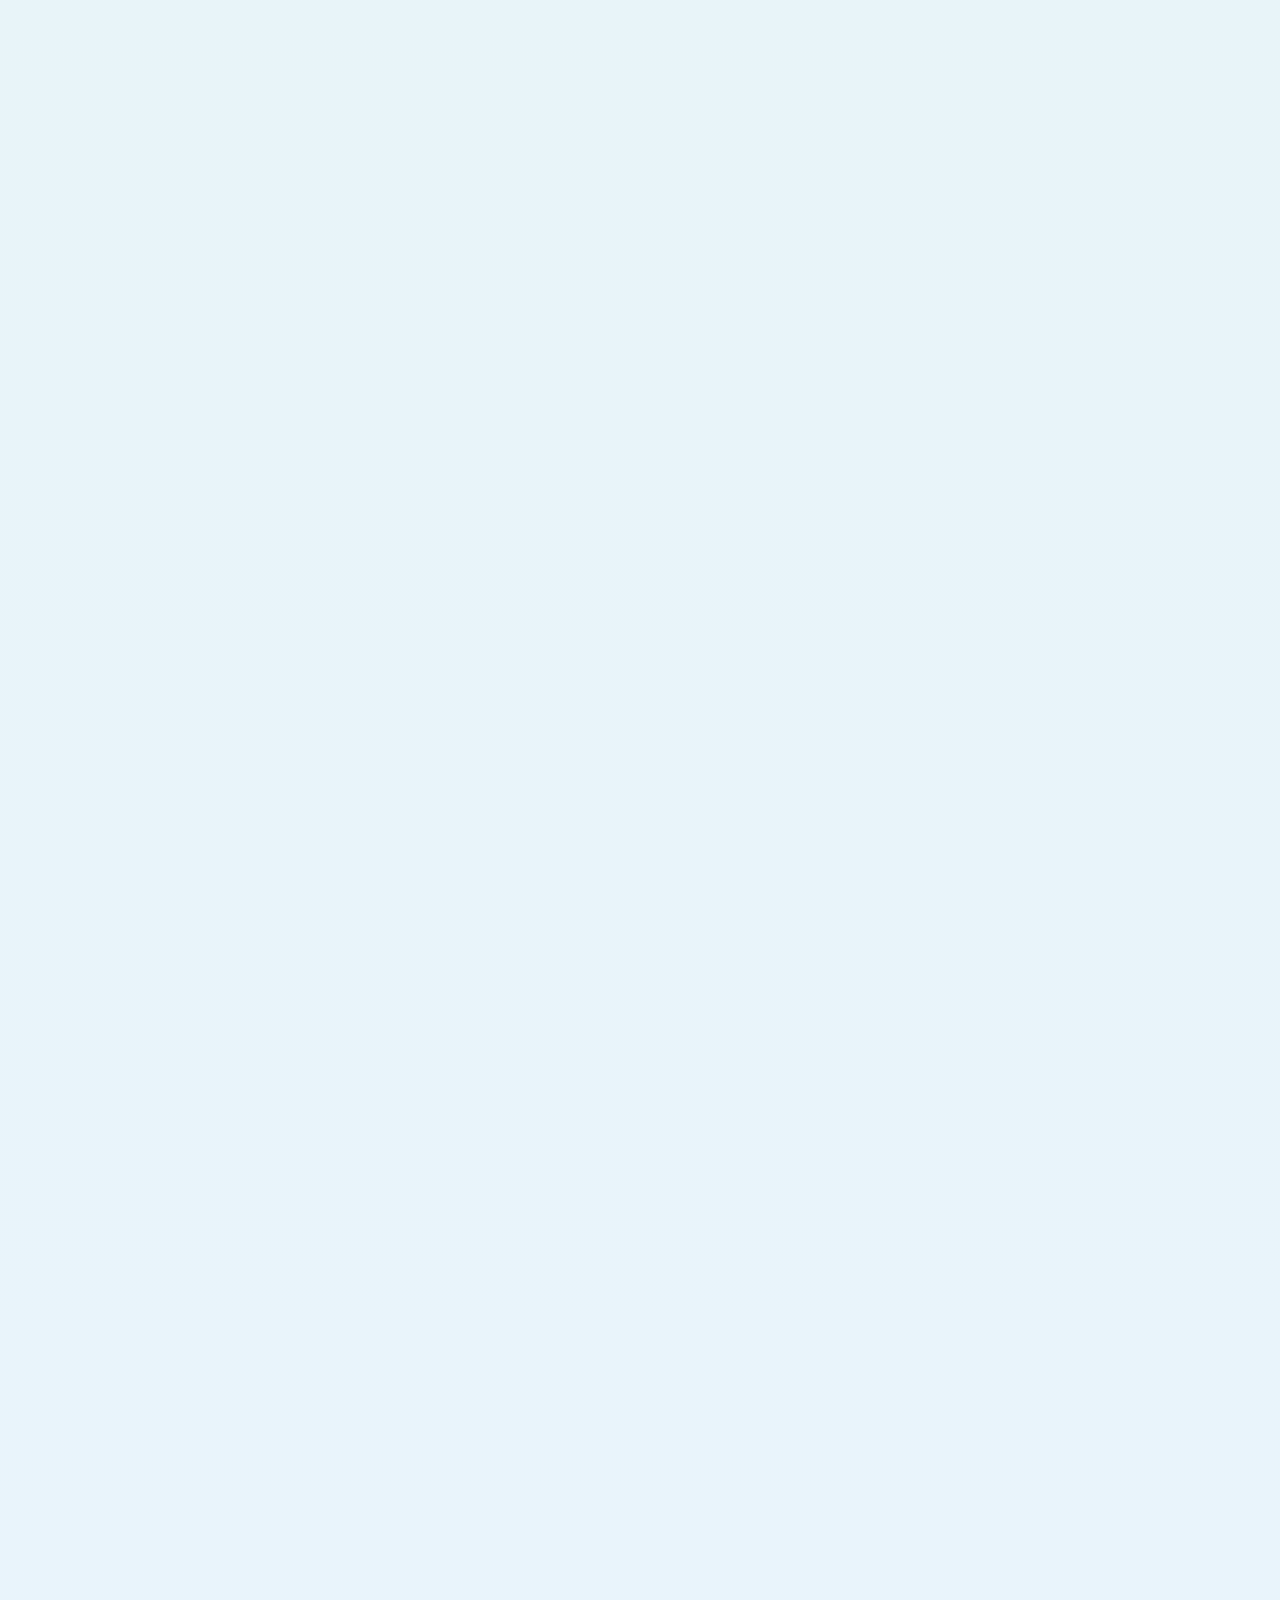
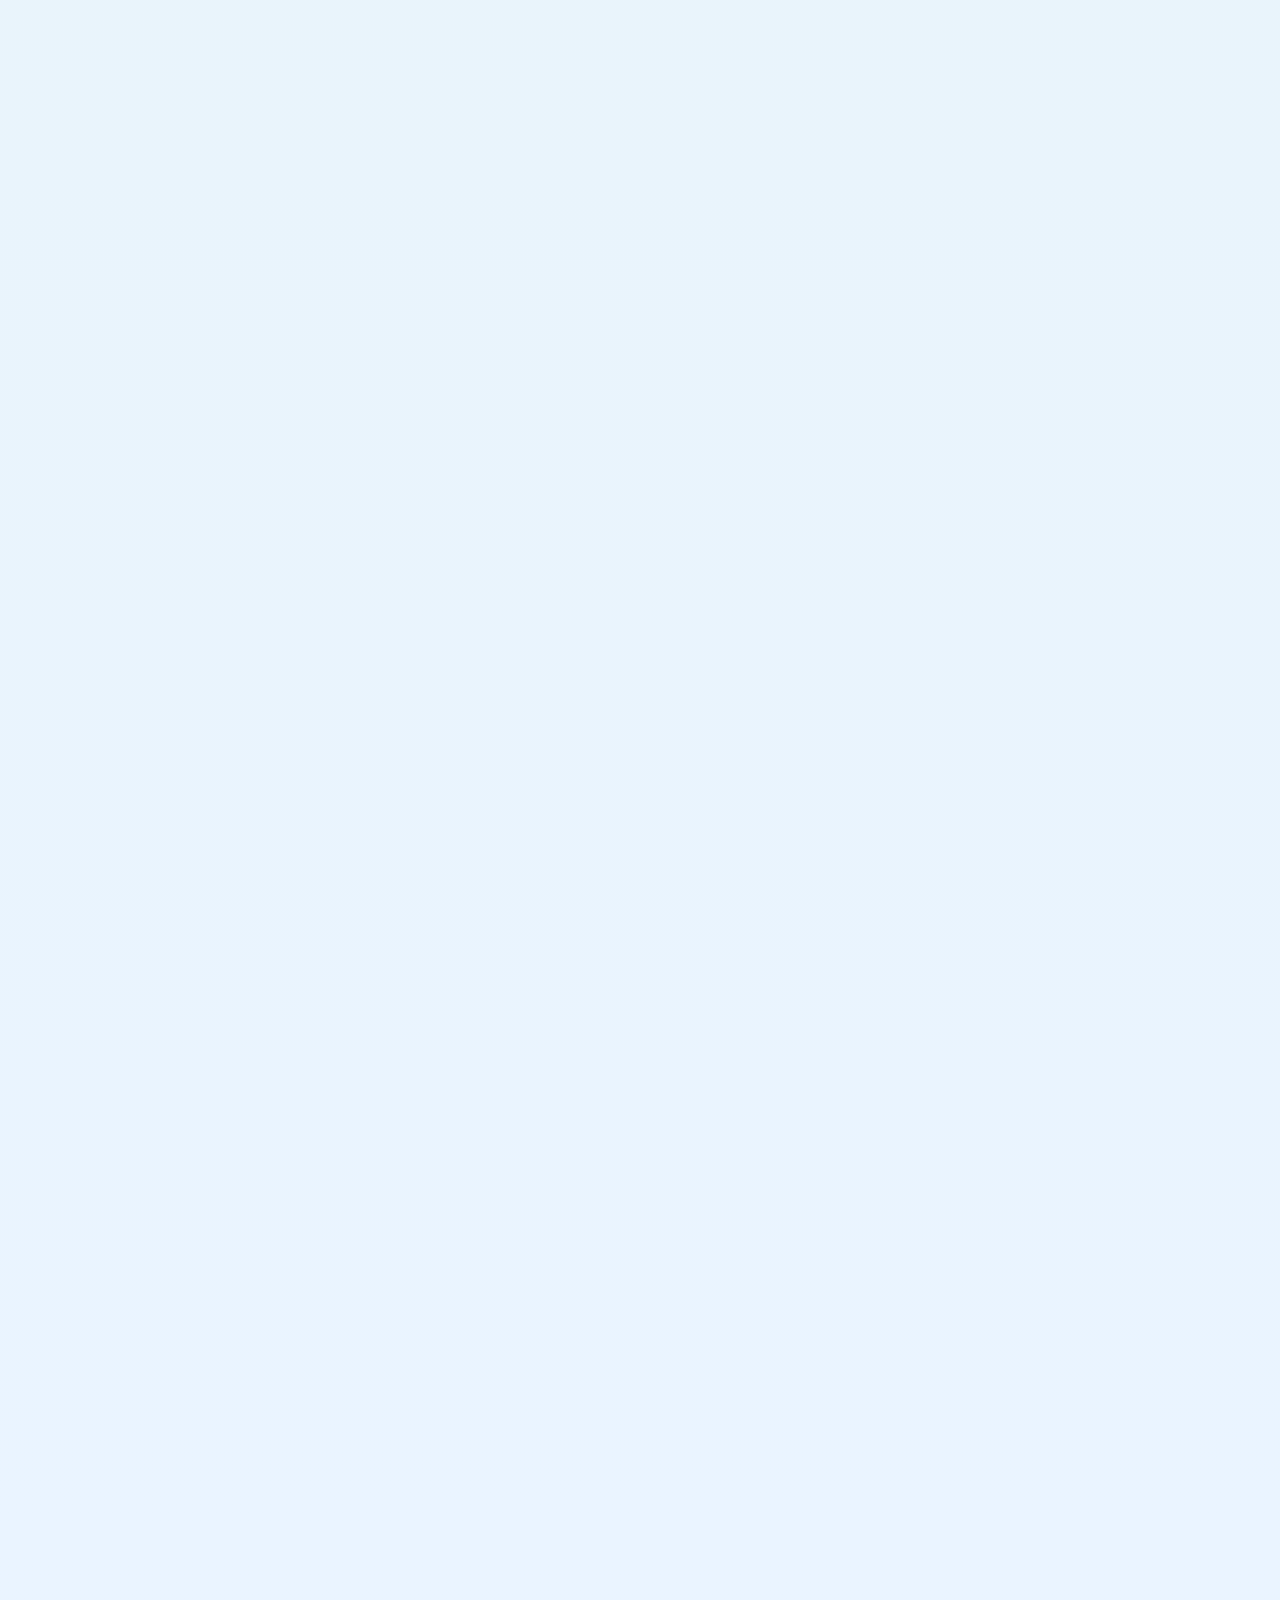
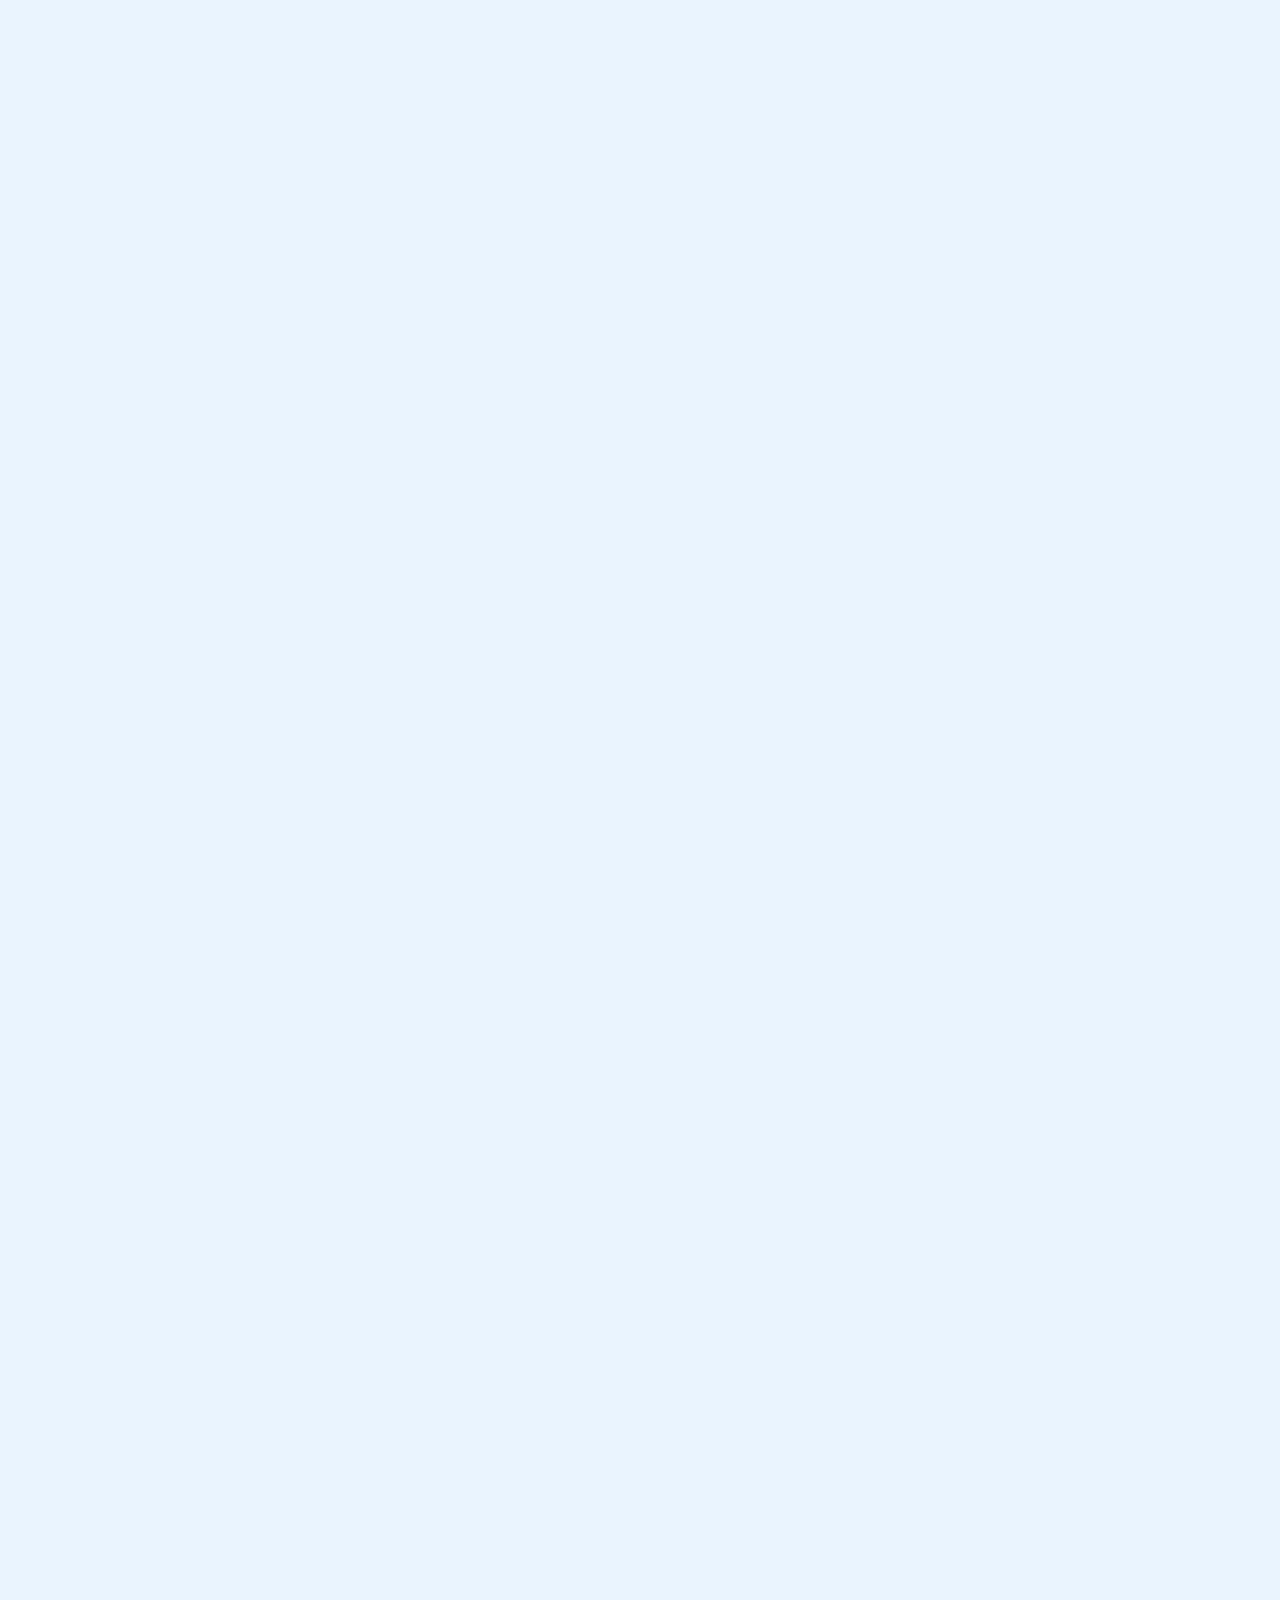
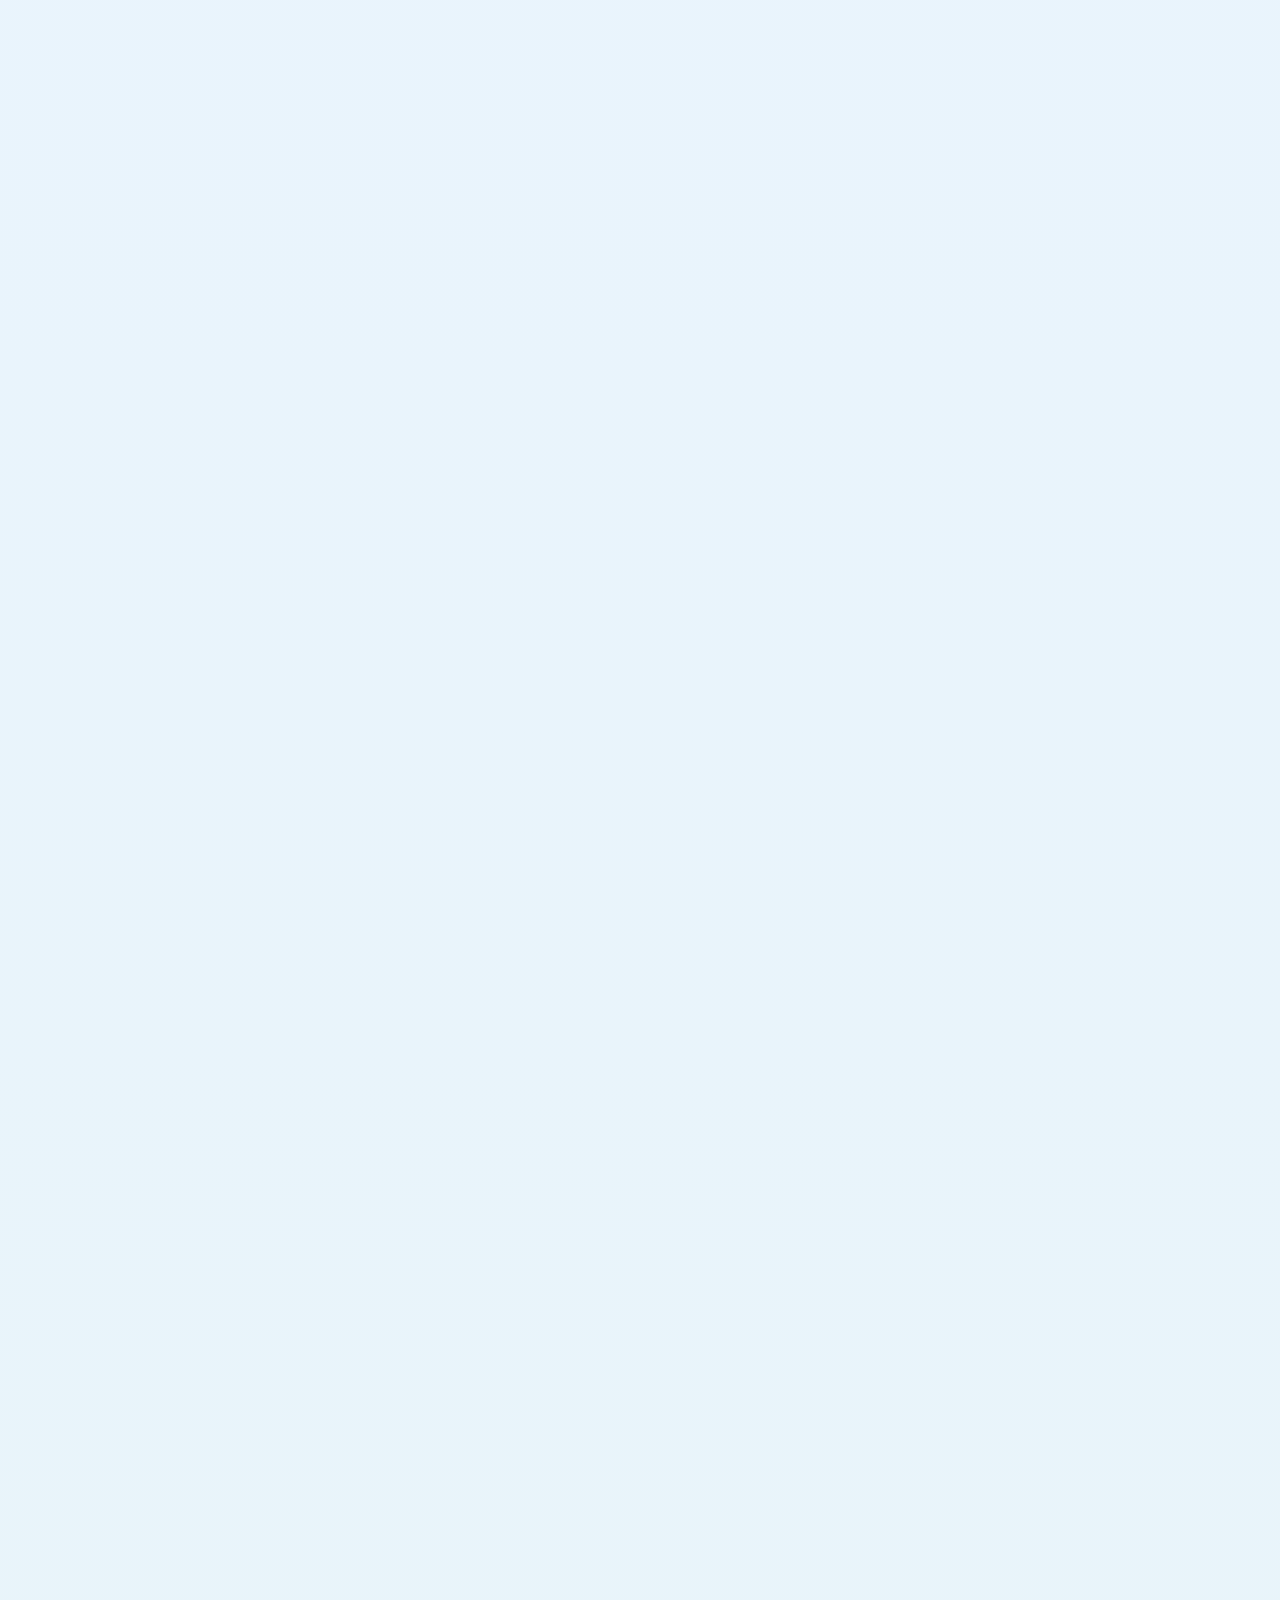
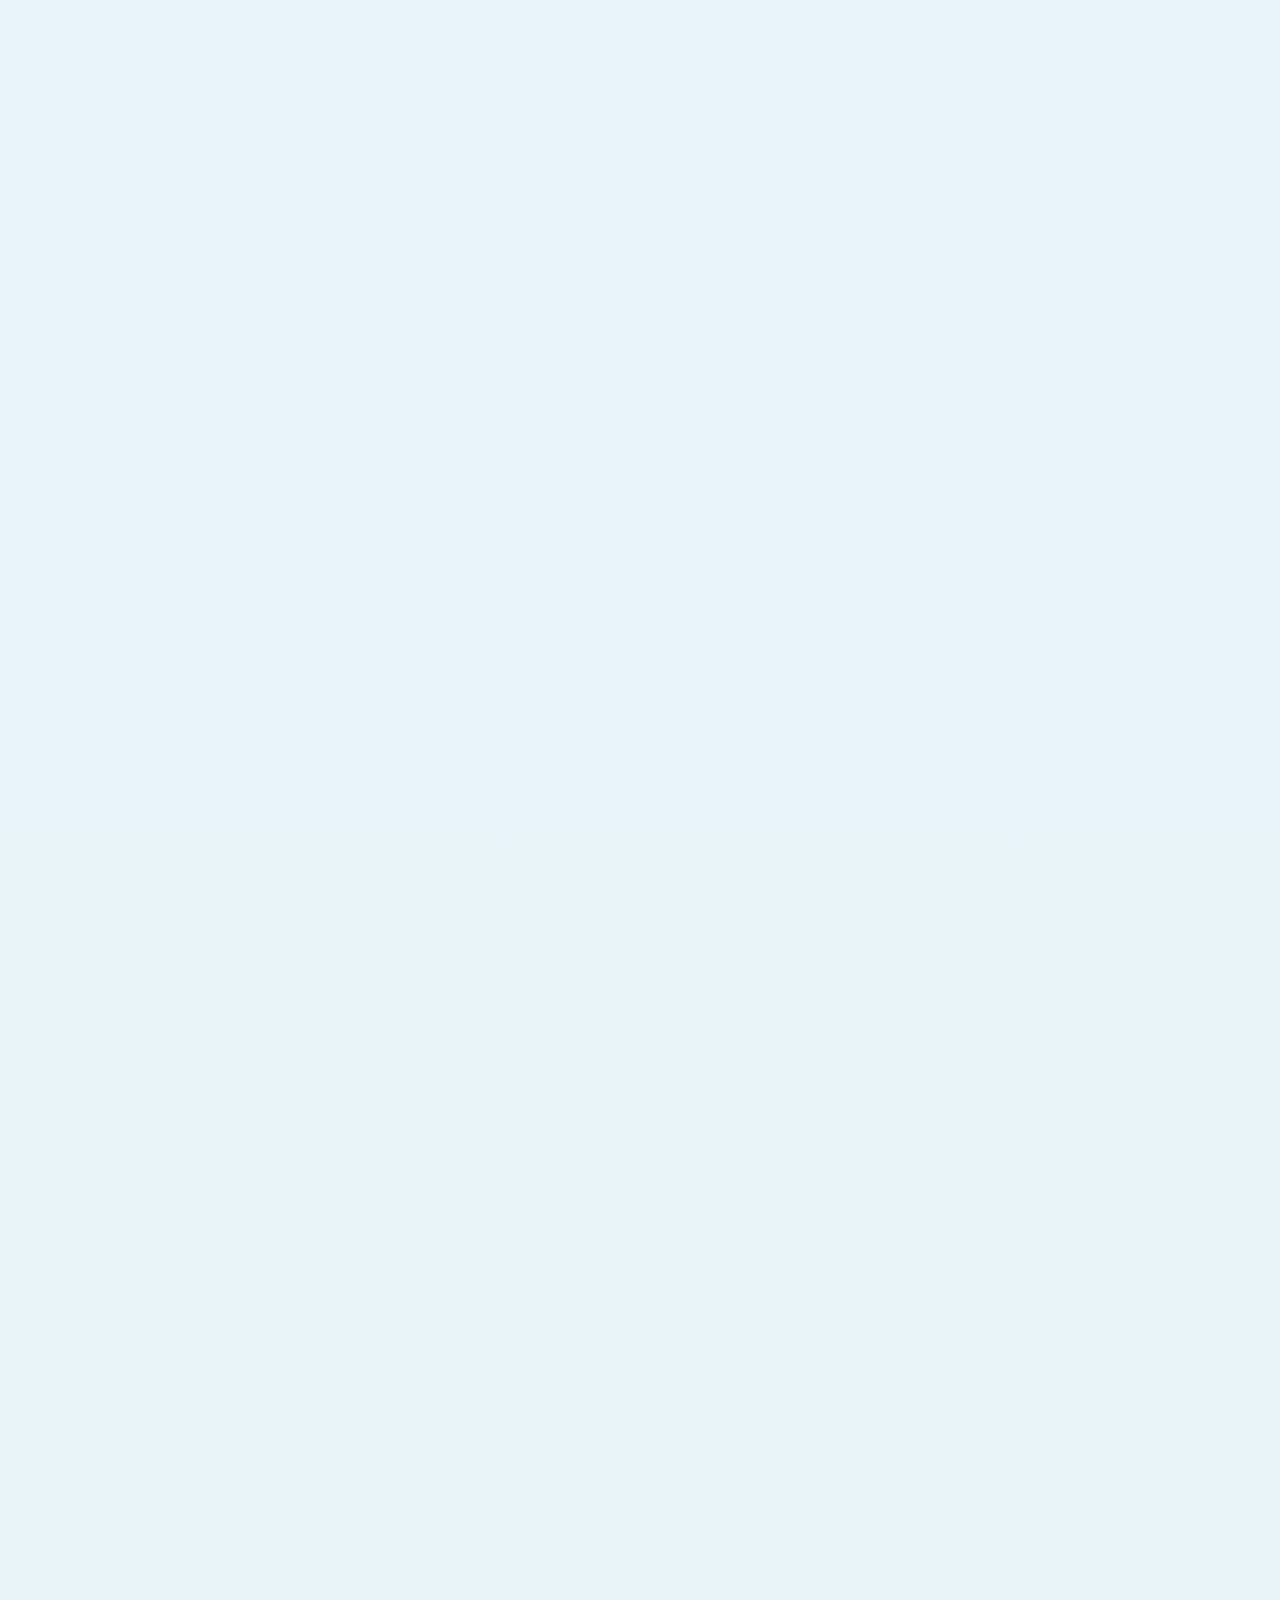
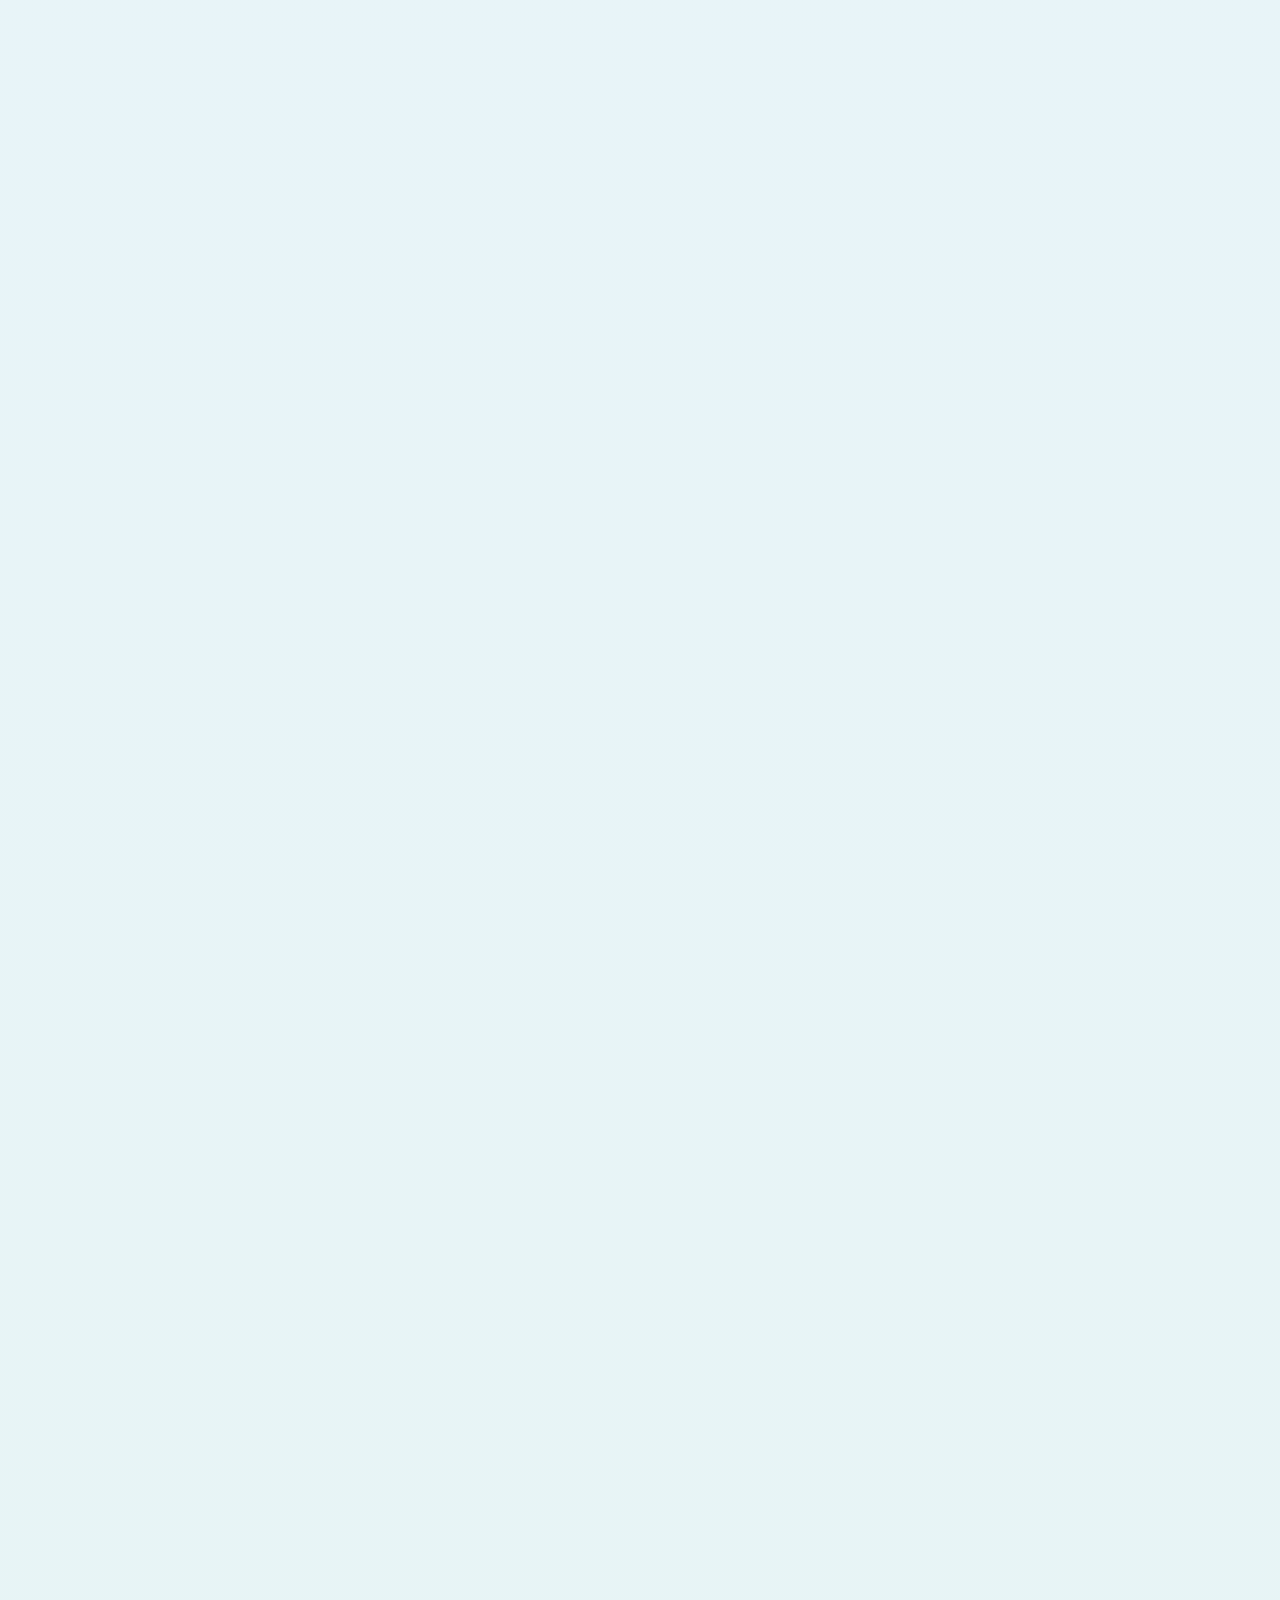
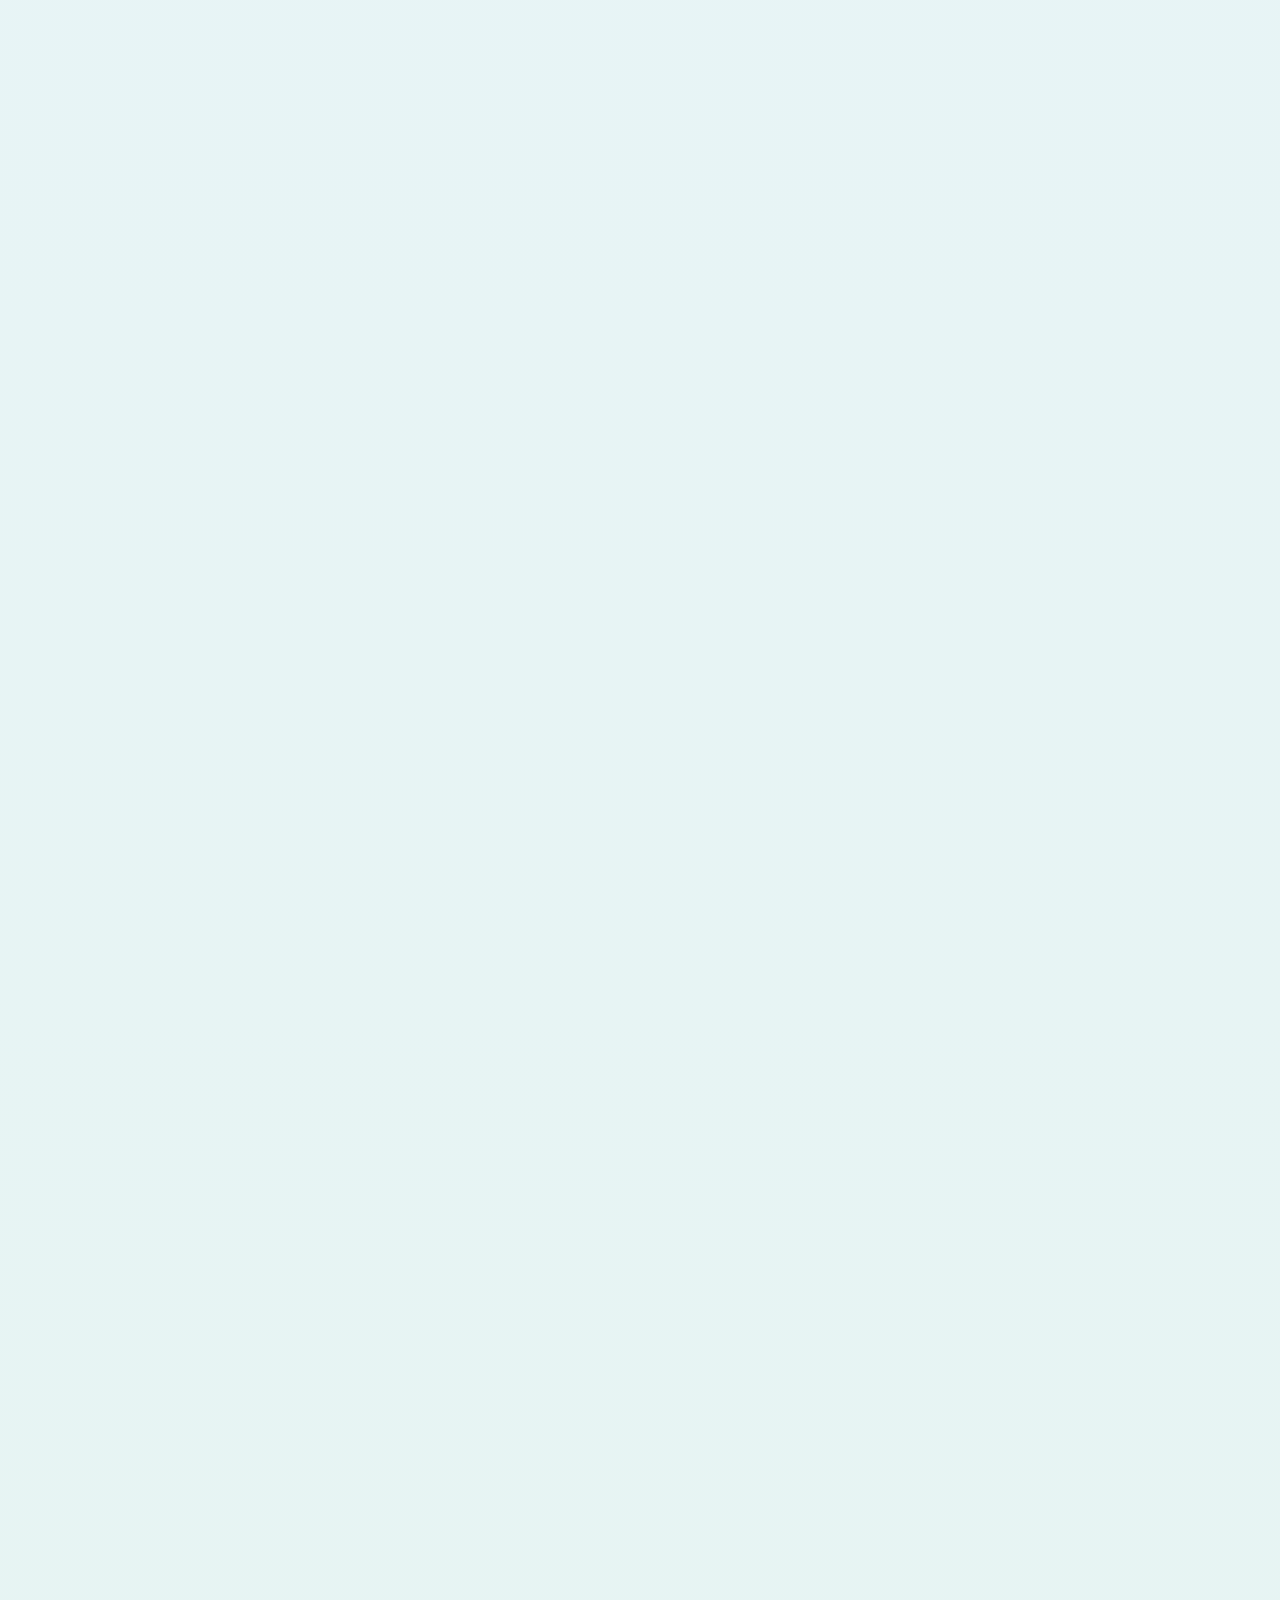
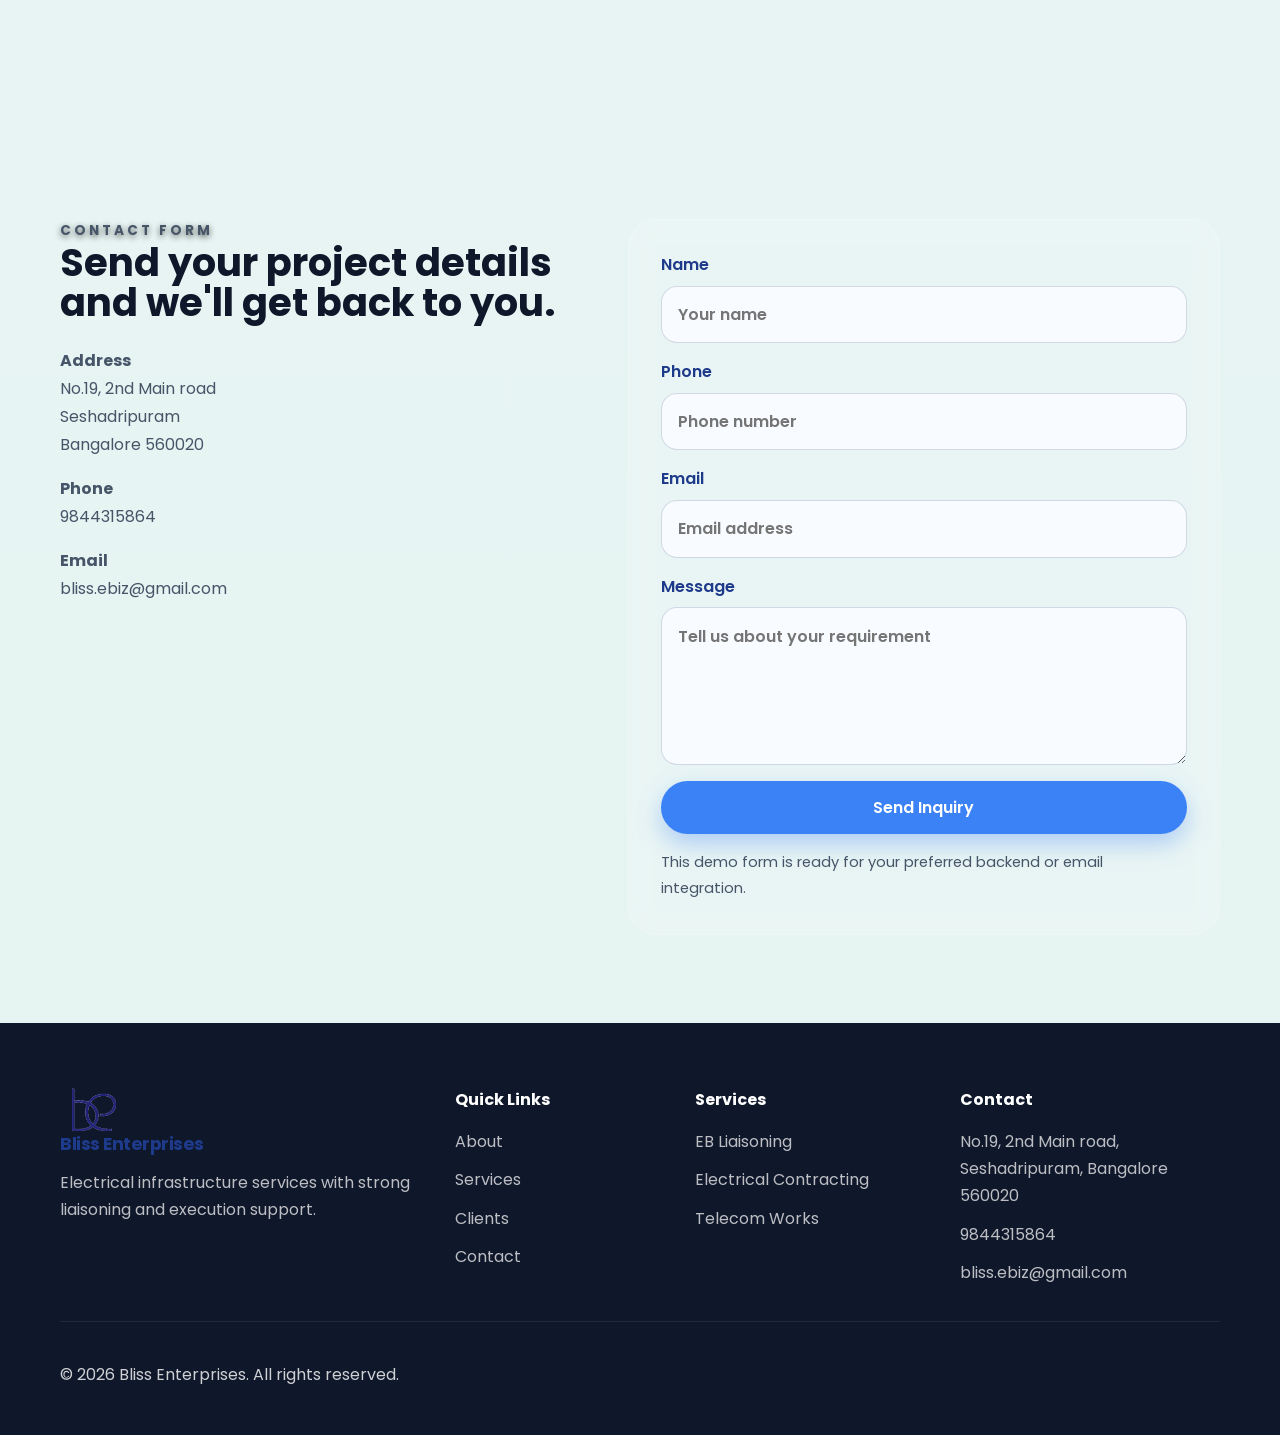
==== commit 8ec37696: "zz" ====
--- a/index.html
+++ b/index.html
@@ -48,6 +48,22 @@
           <a href="#clients">Clients</a>
           <a href="#team">Expertise</a>
           <a href="#contact">Contact</a>
+          <a
+            href="https://blissinfra.in/"
+            class="nav-action nav-action-primary"
+            target="_blank"
+            rel="noopener noreferrer"
+          >
+            Master
+          </a>
+          <a
+            href="https://blissinfra.in/engineer"
+            class="nav-action nav-action-secondary"
+            target="_blank"
+            rel="noopener noreferrer"
+          >
+            Engineer
+          </a>
         </nav>
       </div>
     </header>
@@ -114,22 +130,6 @@
                 Trusted electrical contracting company providing EB liaisoning and power
                 infrastructure services across telecom, commercial, and industrial sectors.
               </p>
-              <div class="hero-buttons">
-                <a
-                  class="btn btn-primary"
-                  href="https://blissinfra.in/"
-                  data-external-link="true"
-                >
-                  Master
-                </a>
-                <a
-                  class="btn btn-secondary"
-                  href="https://blissinfra.in/engineer"
-                  data-external-link="true"
-                >
-                  Engineer
-                </a>
-              </div>
             </article>
 
             <article class="story-copy" data-panel-copy="about">
--- a/style.css
+++ b/style.css
@@ -152,6 +152,31 @@
   background: rgba(255, 255, 255, 0.7);
   transform: translateY(-1px);
   box-shadow: 0 12px 28px rgba(59, 130, 246, 0.18);
+}
+
+.site-nav .nav-action {
+  color: var(--white);
+  border-color: transparent;
+}
+
+.site-nav .nav-action-primary {
+  background: linear-gradient(135deg, #3b82f6, #2563eb);
+  box-shadow: 0 12px 28px rgba(37, 99, 235, 0.28);
+}
+
+.site-nav .nav-action-primary:hover {
+  color: var(--white);
+  background: linear-gradient(135deg, #2563eb, #1d4ed8);
+}
+
+.site-nav .nav-action-secondary {
+  background: linear-gradient(135deg, #64748b, #475569);
+  box-shadow: 0 12px 28px rgba(71, 85, 105, 0.24);
+}
+
+.site-nav .nav-action-secondary:hover {
+  color: var(--white);
+  background: linear-gradient(135deg, #475569, #334155);
 }
 
 .menu-toggle {
@@ -703,7 +728,15 @@
   }
 
   .site-header {
-    padding: 0.7rem 1.2rem;
+    padding: 0.55rem 0.8rem;
+  }
+
+  .site-header .container {
+    width: calc(100% - 0.5rem);
+  }
+
+  .nav-wrap {
+    gap: 0.5rem;
   }
 
   .logo img {
@@ -723,8 +756,8 @@
   .site-nav {
     position: absolute;
     top: calc(100% + 0.5rem);
-    right: 1rem;
-    left: 1rem;
+    right: 0.5rem;
+    left: 0.5rem;
     display: grid;
     gap: 0.65rem;
     padding: 0.75rem;
@@ -751,6 +784,7 @@
     top: auto;
     height: auto;
     min-height: calc(100svh - var(--header-height));
+    overflow: visible;
   }
 
   .story-stage-media {
@@ -761,37 +795,106 @@
 
   .story-stage-copy {
     min-height: calc(100svh - var(--header-height));
-    padding: 2rem 0;
+    padding: 1rem 0 2rem;
+    align-items: start;
   }
 
   .story-copy {
     width: 100%;
+    padding: 1.25rem 0.25rem 1.5rem;
+    align-content: start;
+    min-height: calc(100svh - var(--header-height));
   }
 
   .story-copy h1 {
-    font-size: clamp(2.2rem, 8vw, 3rem);
+    font-size: clamp(2.35rem, 10vw, 3.25rem);
+    line-height: 1;
   }
 
   .story-copy h2 {
-    font-size: clamp(1.8rem, 6vw, 2.4rem);
-  }
-
-  .story-body {
-    font-size: 1rem;
-    padding: 0 1.2rem;
+    font-size: clamp(1.85rem, 7vw, 2.6rem);
+    line-height: 1.06;
+  }
+
+  .story-copy h3 {
+    font-size: 1.15rem;
+  }
+
+  .story-eyebrow {
+    max-width: calc(100% - 1rem);
+    margin-left: auto;
+    margin-right: auto;
+    padding: 0.45rem 0.75rem;
+    font-size: 0.95rem;
+    letter-spacing: 0.22em;
+  }
+
+  .hero-text,
+  .story-body,
+  .service-points p {
+    font-size: 0.98rem;
+    line-height: 1.6;
+    max-width: calc(100% - 1.5rem);
+    padding: 0;
   }
 
   .story-trigger {
-    min-height: 180vh;
+    min-height: 145vh;
   }
 
   #home.story-trigger {
-    min-height: 60vh;
+    min-height: 92vh;
   }
 
   .stage-track img {
+    object-fit: cover;
+    padding: 0;
+  }
+
+  [data-panel="about"] .stage-track img,
+  [data-panel="services"] .stage-track img,
+  [data-panel="clients"] .stage-track img,
+  [data-panel="team"] .stage-track img,
+  [data-panel="contact"] .stage-track img {
     object-fit: contain;
-    padding: 3vh 0;
+    padding: 5vh 0 2vh;
+  }
+
+  [data-panel="why-us"] img,
+  [data-panel="home"] img {
+    object-fit: cover;
+    padding: 0;
+  }
+
+  .hero-buttons {
+    width: 100%;
+    gap: 0.75rem;
+    justify-content: center;
+  }
+
+  .hero-buttons .btn {
+    min-width: 142px;
+  }
+
+  .industry-list,
+  .story-grid {
+    gap: 0.65rem;
+    margin-top: 1.2rem;
+  }
+
+  .industry-list span,
+  .story-grid span {
+    padding: 0.72rem 0.85rem;
+    font-size: 0.92rem;
+  }
+
+  .service-points {
+    gap: 0.8rem;
+    margin-top: 1.2rem;
+  }
+
+  .service-points div {
+    padding: 0.95rem 1rem;
   }
 
   .contact-layout,
@@ -800,11 +903,66 @@
   }
 
   .contact-layout {
-    padding-top: 6rem;
+    padding-top: 4rem;
+    gap: 1.5rem;
   }
 
   .contact-form {
     padding: 1.35rem;
+  }
+
+  .contact {
+    margin-top: -25vh;
+    padding-top: 25vh;
+  }
+
+  .footer-grid {
+    gap: 1.25rem;
+  }
+}
+
+@media (max-width: 480px) {
+  :root {
+    --header-height: 72px;
+  }
+
+  .logo-text {
+    font-size: 0.92rem;
+  }
+
+  .story-copy {
+    padding-top: 1rem;
+  }
+
+  .story-copy h1 {
+    font-size: clamp(2.05rem, 11vw, 2.8rem);
+  }
+
+  .story-copy h2 {
+    font-size: clamp(1.6rem, 8vw, 2.2rem);
+  }
+
+  .story-copy h3 {
+    font-size: 1.02rem;
+    margin-top: 0.75rem;
+  }
+
+  .hero-text,
+  .story-body,
+  .service-points p {
+    font-size: 0.92rem;
+  }
+
+  .story-trigger {
+    min-height: 132vh;
+  }
+
+  #home.story-trigger {
+    min-height: 88vh;
+  }
+
+  .hero-buttons .btn {
+    width: min(100%, 170px);
   }
 }
 
